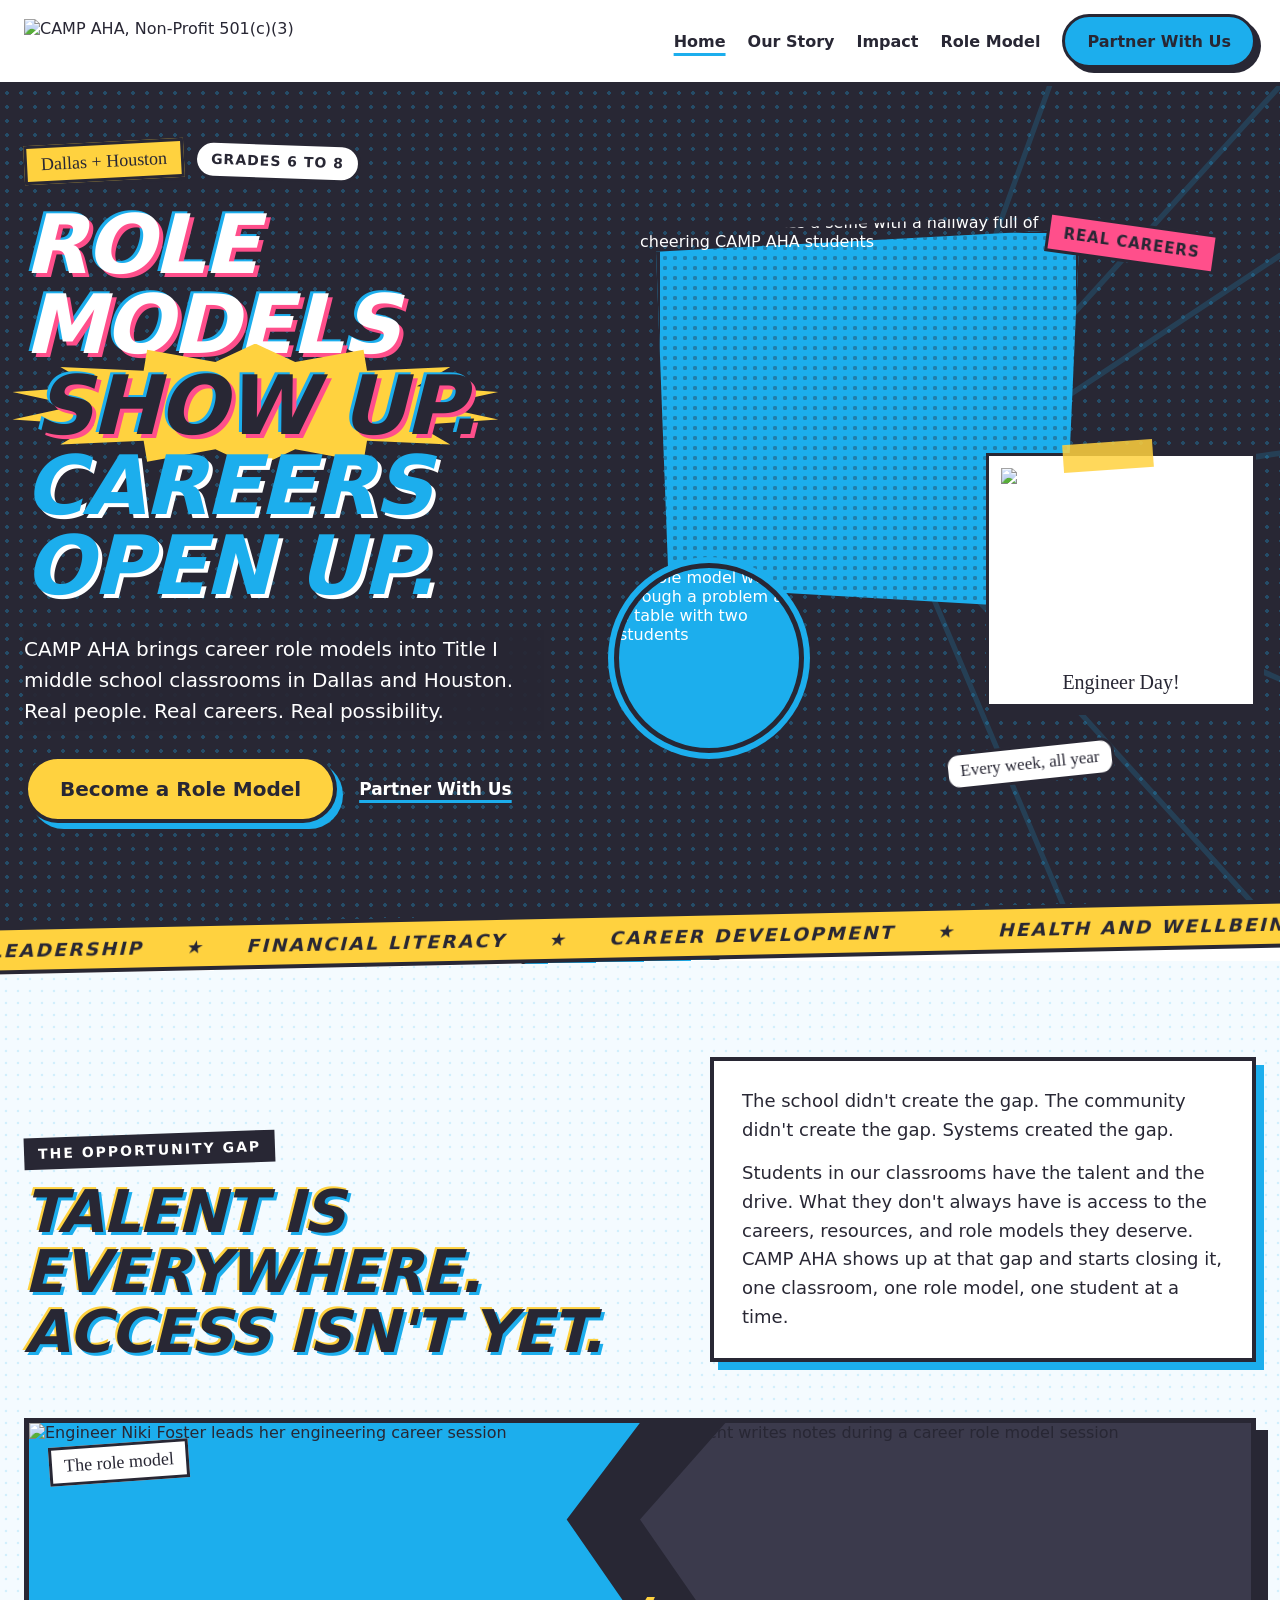
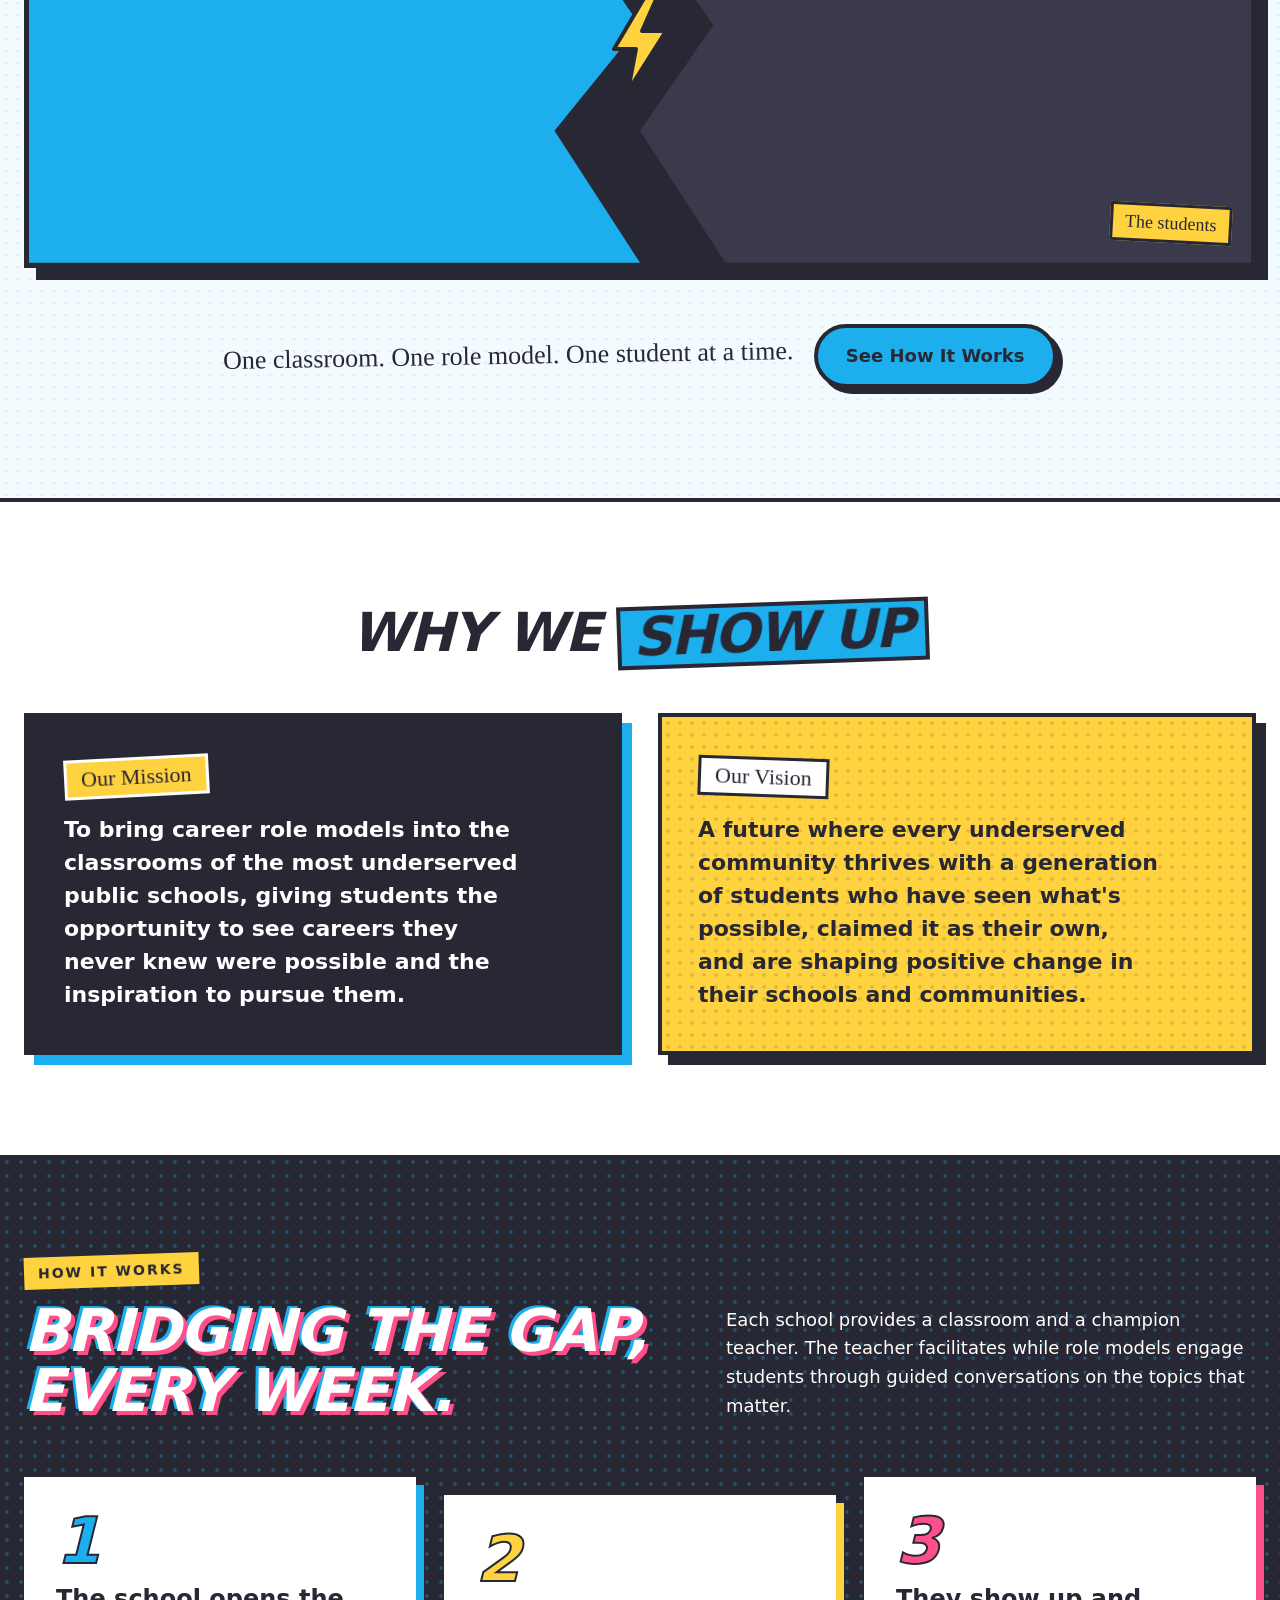
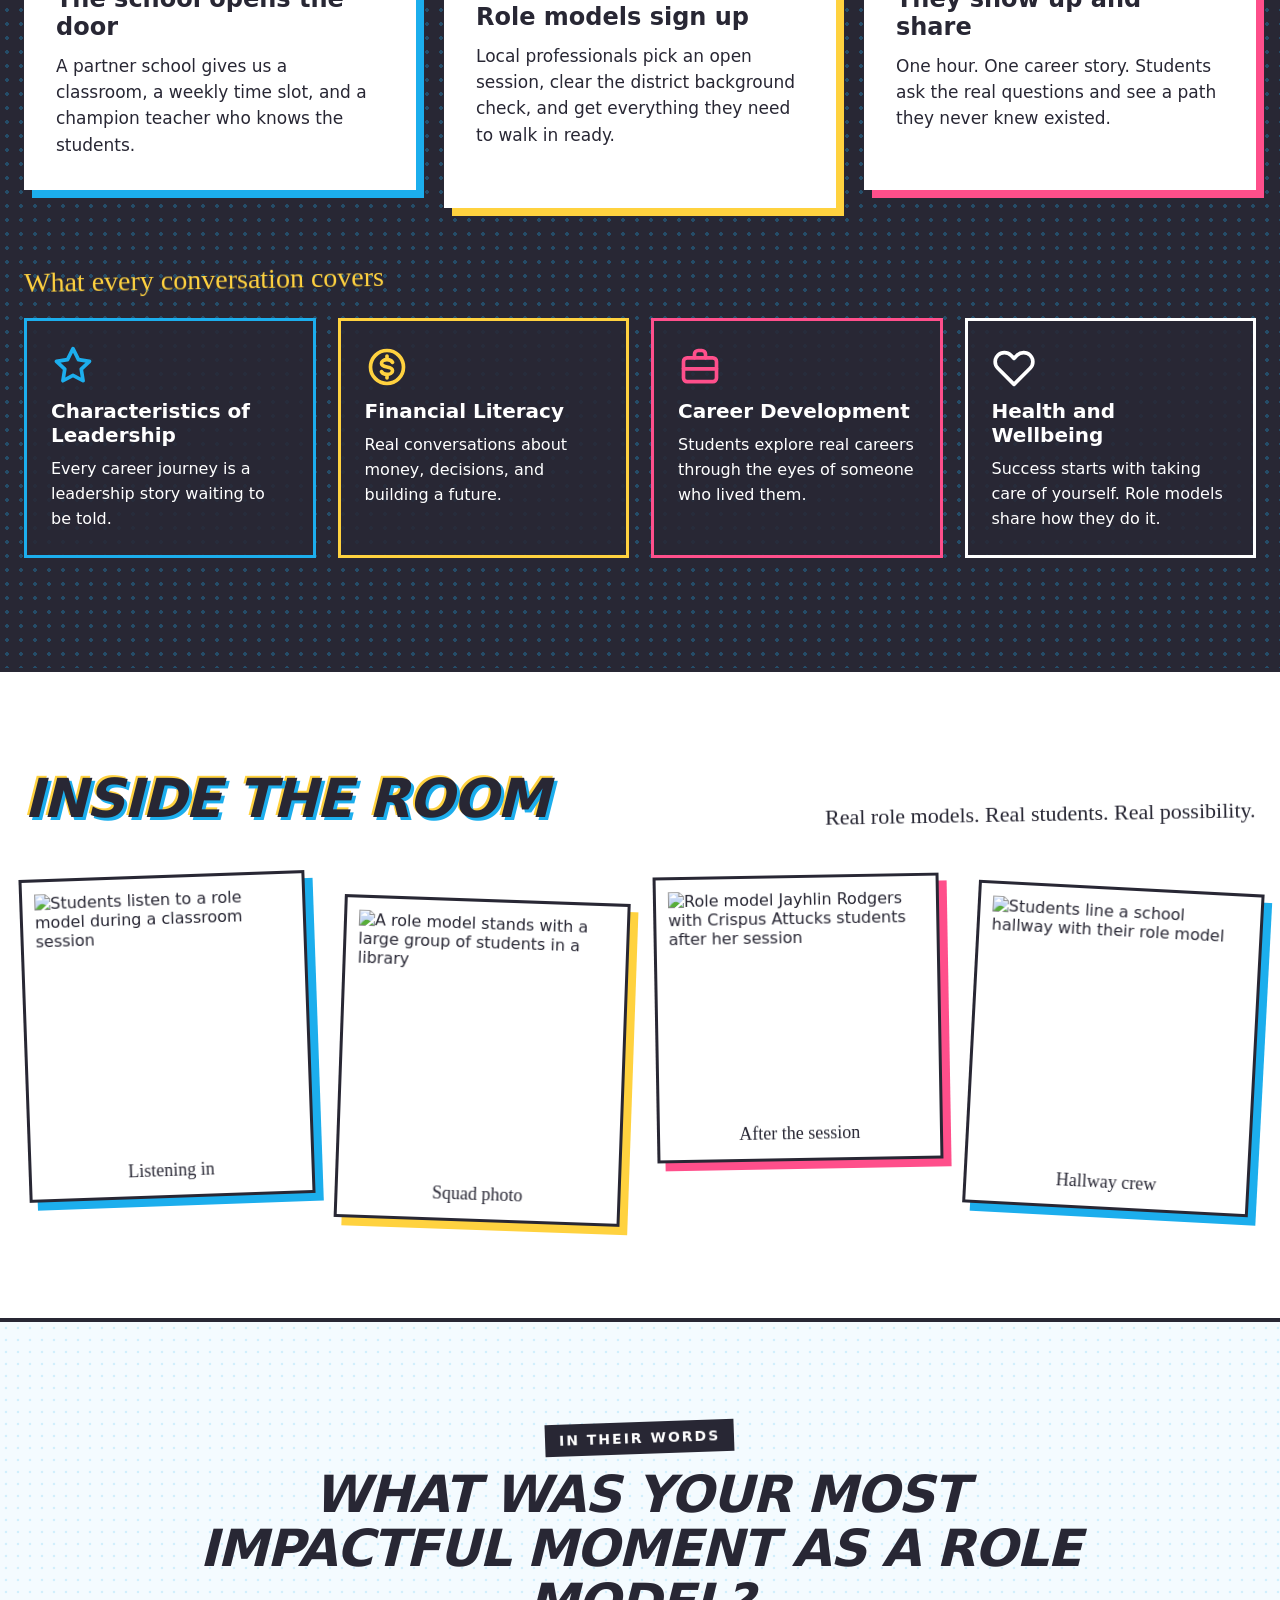
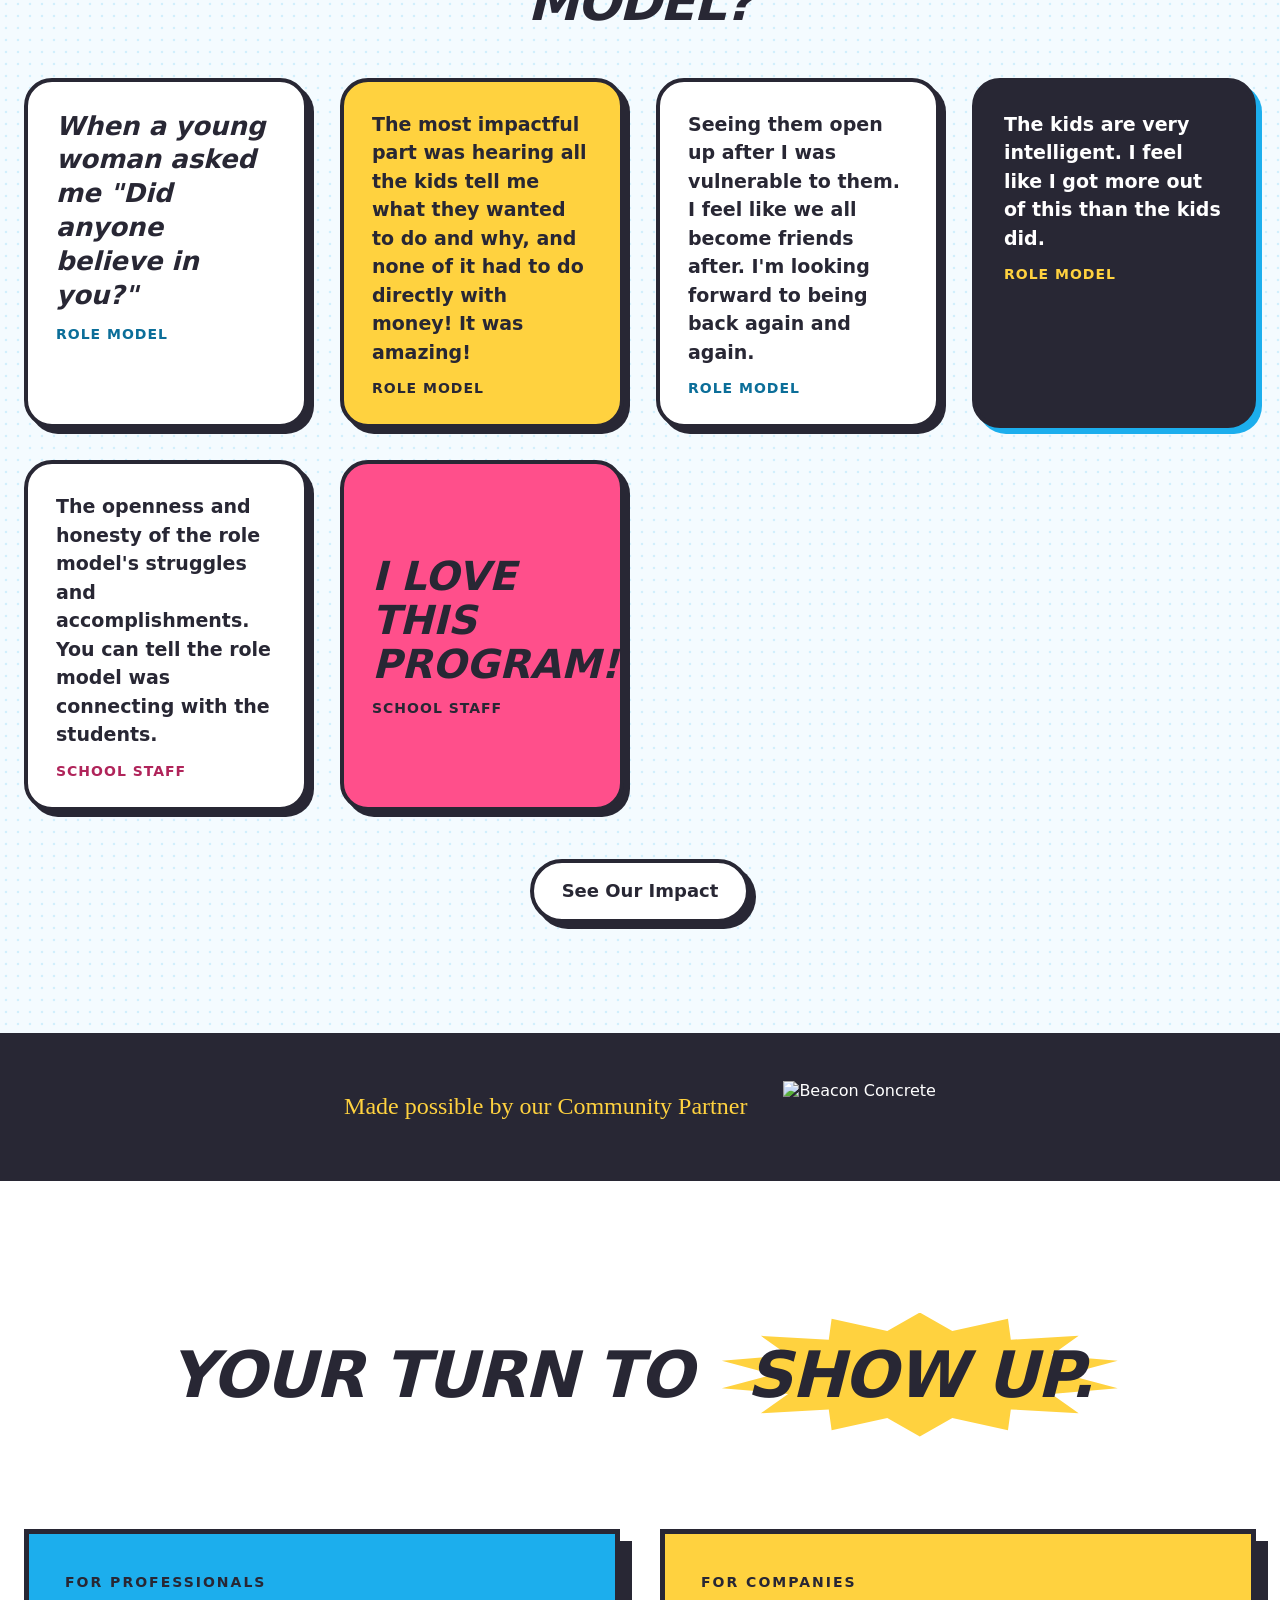
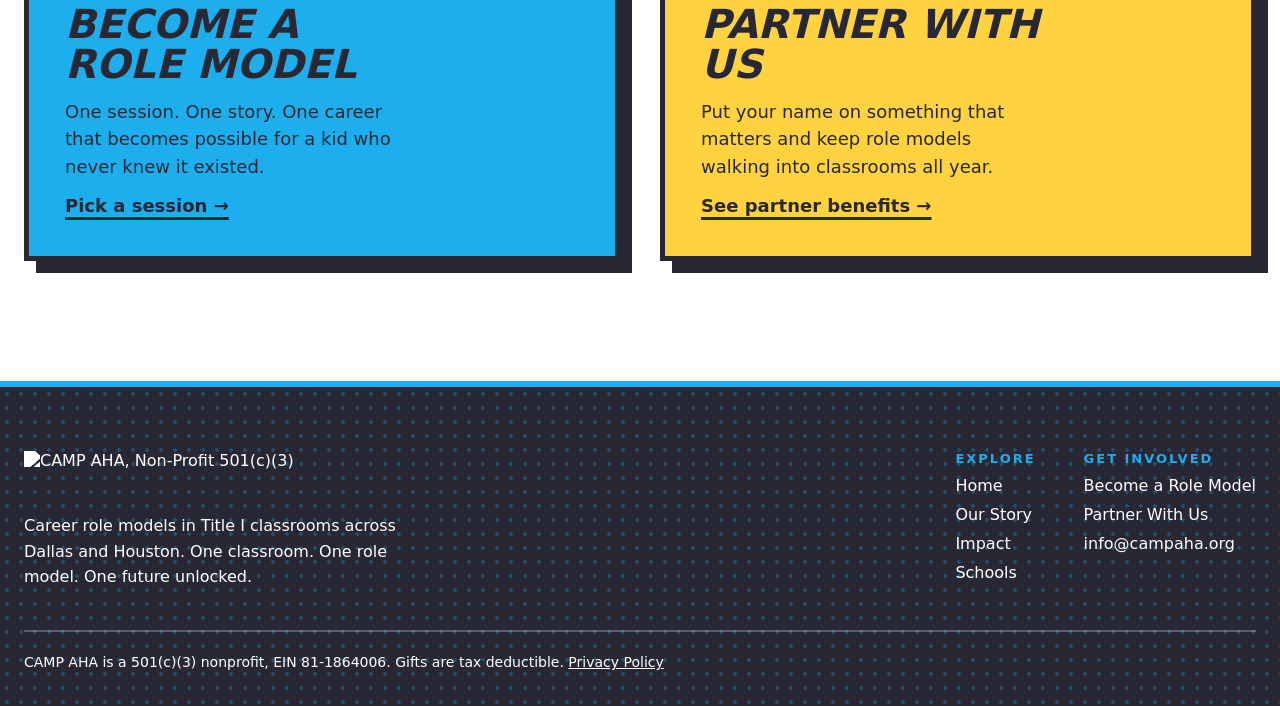
==== site/index.html @ d128cb13 "Launch build of campaha.org Prepped Claude Design export (1:06 AM Nov 6): self-hosted fonts, SEO and" ====
<!doctype html>
<html lang="en">
<head>
<meta charset="utf-8">
<title>CAMP AHA | Career Role Models in Title I Classrooms</title>
<meta name="description" content="CAMP AHA brings career role models into Title I middle school classrooms in Dallas and Houston, so students can see careers they never knew were possible.">
<link rel="canonical" href="https://campaha.org/">
<meta property="og:type" content="website">
<meta property="og:site_name" content="CAMP AHA">
<meta property="og:title" content="CAMP AHA | Career Role Models in Title I Classrooms">
<meta property="og:description" content="CAMP AHA brings career role models into Title I middle school classrooms in Dallas and Houston, so students can see careers they never knew were possible.">
<meta property="og:url" content="https://campaha.org/">
<meta property="og:image" content="https://campaha.org/img/og-image.jpg">
<meta property="og:image:width" content="1200">
<meta property="og:image:height" content="630">
<meta property="og:image:alt" content="A CAMP AHA role model with middle school students in a school hallway">
<meta name="twitter:card" content="summary_large_image">
<meta name="twitter:title" content="CAMP AHA | Career Role Models in Title I Classrooms">
<meta name="twitter:description" content="CAMP AHA brings career role models into Title I middle school classrooms in Dallas and Houston, so students can see careers they never knew were possible.">
<meta name="twitter:image" content="https://campaha.org/img/og-image.jpg">
<meta name="viewport" content="width=device-width, initial-scale=1">
<link rel="icon" href="/img/camp-aha-hand.png">
<link href="/fonts/fonts.css" rel="stylesheet">
<style>
body{margin:0;background:#ffffff}
a{color:#282734}a:hover{color:#0d7fb0}
img{display:block;max-width:100%}
.dots-navy{background-color:#282734;background-image:radial-gradient(rgba(28,174,237,.28) 1.6px,transparent 1.8px);background-size:14px 14px}
.dots-light{background-color:#f4fbff;background-image:radial-gradient(rgba(28,174,237,.16) 1.4px,transparent 1.6px);background-size:12px 12px}
.dots-yellow{background-color:#ffd23f;background-image:radial-gradient(rgba(40,39,52,.14) 1.6px,transparent 1.8px);background-size:12px 12px}
.dots-ph{background-color:#1caeed;background-image:radial-gradient(rgba(40,39,52,.35) 2px,transparent 2.3px);background-size:10px 10px}
.burst{clip-path:polygon(50% 0%,58% 14.9%,71.7% 5%,72.4% 21.9%,89.1% 18.8%,82.4% 34.4%,98.7% 38.9%,86% 50%,98.7% 61.1%,82.4% 65.6%,89.1% 81.2%,72.4% 78.1%,71.7% 95%,58% 85.1%,50% 100%,42% 85.1%,28.3% 95%,27.6% 78.1%,10.9% 81.2%,17.6% 65.6%,1.3% 61.1%,14% 50%,1.3% 38.9%,17.6% 34.4%,10.9% 18.8%,27.6% 21.9%,28.3% 5%,42% 14.9%)}
.misreg{text-shadow:4px 4px 0 #ff4f8b,-3px -2px 0 #1caeed}
.misreg-light{text-shadow:3px 3px 0 #1caeed,-2px -2px 0 #ffd23f}
.frame{transition:transform .35s ease}
.frame .layer-back{transition:transform .35s ease}
.frame:hover .layer-back{transform:translate(10px,10px)}
.frame:hover{transform:rotate(0deg) scale(1.02)}
.impact{display:inline-block;animation:impact .5s cubic-bezier(.2,1.6,.4,1) both}
.impact-2{animation-delay:.25s}
@keyframes impact{0%{transform:scale(2.2) rotate(-6deg);opacity:0}60%{opacity:1}100%{transform:scale(1) rotate(0);opacity:1}}
.pop-in{animation:popin .6s ease-out both}
@keyframes popin{0%{transform:translateY(30px) scale(.94);opacity:0}100%{transform:none;opacity:1}}
.idle{animation:idle 3.2s ease-in-out infinite}
@keyframes idle{0%,100%{transform:translateY(0) rotate(-2deg)}50%{transform:translateY(-8px) rotate(2deg)}}
@media (prefers-reduced-motion: reduce){.impact,.pop-in,.idle{animation:none}.frame,.frame .layer-back{transition:none}}
.btn{transition:transform .15s ease,box-shadow .15s ease}
.btn:hover{transform:translate(-2px,-2px);box-shadow:8px 8px 0 #282734}
.navlink{text-decoration:none;font-weight:600}
.navlink:hover{text-decoration:underline;text-decoration-thickness:3px;text-decoration-color:#1caeed}
.card-lift{transition:transform .2s ease}
.card-lift:hover{transform:translate(-3px,-3px)}
.foot a{color:#ffffff;text-decoration:none}.foot a:hover{color:#ffd23f;text-decoration:underline}
@media (max-width: 760px){
.collage{height:auto!important;display:grid!important;grid-template-columns:1fr 1fr;gap:18px;align-items:end}
.collage>*{position:relative!important;inset:auto!important;left:auto!important;right:auto!important;top:auto!important;bottom:auto!important;width:auto!important;height:auto!important;transform:none!important;margin:0!important;max-width:100%}
.collage>*:first-child{grid-column:1/-1}
.collage>* img{position:relative!important;inset:auto!important;height:auto!important;width:100%!important;max-height:320px;object-fit:cover}
.collage .layer-back{display:none}
.collage>span{grid-column:1/-1;justify-self:start}
.collage img.char{object-fit:contain!important;width:auto!important;max-width:100%;max-height:210px;margin:0 auto}
.collage>.keep-size{width:150px!important;height:150px!important;justify-self:center}
.collage>.keep-size img{height:100%!important;max-height:none}
.deco-char{display:none!important}
}
.burger{display:none}
@media (max-width: 760px){
.hdr{padding:10px 16px!important;gap:10px!important}
.hdr-logo{height:34px!important}
.burger{display:inline-flex!important}
.nav{display:none!important}
.nav.open{display:flex!important;flex-direction:column!important;align-items:stretch!important;gap:0!important;width:100%;font-size:18px!important;padding:4px 0 8px;border-top:3px solid #282734}
.nav.open .navlink{padding:14px 4px!important;border-bottom:2px dashed rgba(40,39,52,.25)}
.nav.open .btn{justify-content:center;margin-top:14px}
h1{line-height:1.08!important;letter-spacing:-1px!important}
h1 .burst{inset:-2px -2px!important;clip-path:none!important;transform:rotate(-2deg);border:3px solid #282734;box-shadow:4px 4px 0 #1caeed}
#rm-h,#pw-h{font-size:clamp(34px,10.5vw,44px)!important}
h1>span{margin:4px 0}
.misreg{text-shadow:2px 2px 0 #ff4f8b,-2px -1px 0 #1caeed}
}
</style>
</head>
<body>
<div style="font-family: 'Be Vietnam Pro', system-ui, sans-serif; color: #282734; width: 100%; overflow: hidden">

<header style="background: #ffffff; border-bottom: 4px solid #282734; position: relative; z-index: 5">
<div class="hdr" style="max-width: 1320px; margin: 0 auto; padding: 14px 24px; display: flex; flex-wrap: wrap; align-items: center; justify-content: space-between; gap: 16px">
<a href="/" aria-label="CAMP AHA home" style="text-decoration: none; display: flex; align-items: center">
<img src="/img/logo-campaha.png" alt="CAMP AHA, Non-Profit 501(c)(3)" class="hdr-logo" style="height: 44px; width: auto">
</a>
<button type="button" class="burger" aria-label="Open menu" aria-expanded="false" aria-controls="main-nav" style="align-items: center; justify-content: center; width: 48px; height: 48px; padding: 0; background: #ffd23f; border: 3px solid #282734; border-radius: 12px; box-shadow: 3px 3px 0 #282734; cursor: pointer; color: #282734">
<svg aria-hidden="true" width="24" height="24" viewBox="0 0 24 24" fill="none" stroke="currentColor" stroke-width="3" stroke-linecap="round"><path d="M4 7h16M4 12h16M4 17h16"></path></svg>
</button>
<nav id="main-nav" aria-label="Main" class="nav" style="display: flex; flex-wrap: wrap; align-items: center; gap: 6px 22px; font-size: 16px">
<a class="navlink" href="/" aria-current="page" style="padding: 12px 0; text-decoration: underline; text-decoration-thickness: 3px; text-decoration-color: #1caeed; text-underline-offset: 6px">Home</a>
<a class="navlink" href="/our-story" style="padding: 12px 0">Our Story</a>
<a class="navlink" href="/impact" style="padding: 12px 0">Impact</a>
<a class="navlink" href="/role-model" style="padding: 12px 0">Role Model</a>
<a class="btn" href="/partner-with-us" style="display: inline-flex; align-items: center; min-height: 48px; padding: 0 22px; background: #1caeed; color: #282734; font-weight: 800; text-decoration: none; border: 3px solid #282734; border-radius: 999px; box-shadow: 5px 5px 0 #282734">Partner With Us</a>
</nav>
</div>
</header>

<section class="dots-navy" aria-labelledby="hero-h" style="position: relative; color: #ffffff; padding: 56px 24px 110px">
<svg aria-hidden="true" viewBox="0 0 600 600" preserveAspectRatio="none" style="position: absolute; right: 0; top: 0; width: 60%; height: 100%; opacity: .18">
<g stroke="#1caeed" stroke-width="4" stroke-linecap="round">
<line x1="300" y1="300" x2="600" y2="0"></line><line x1="300" y1="300" x2="600" y2="120"></line><line x1="300" y1="300" x2="600" y2="260"></line><line x1="300" y1="300" x2="600" y2="420"></line><line x1="300" y1="300" x2="600" y2="600"></line><line x1="300" y1="300" x2="440" y2="600"></line><line x1="300" y1="300" x2="420" y2="0"></line>
</g>
</svg>

<div style="max-width: 1320px; margin: 0 auto; display: flex; flex-wrap: wrap; align-items: center; gap: 48px; position: relative">

<div style="flex: 1 1 420px; min-width: 0; display: flex; flex-direction: column; gap: 24px">
<div style="display: flex; flex-wrap: wrap; gap: 10px">
<span style="display: inline-block; transform: rotate(-3deg); background: #ffd23f; color: #282734; font-family: 'Permanent Marker', cursive; font-size: 18px; padding: 6px 14px; border: 3px solid #282734; box-shadow: 3px 3px 0 #282734">Dallas + Houston</span>
<span style="display: inline-block; transform: rotate(2deg); background: #ffffff; color: #282734; font-weight: 800; font-size: 14px; letter-spacing: 1px; padding: 8px 14px; border: 3px solid #282734; border-radius: 999px">GRADES 6 TO 8</span>
</div>
<h1 id="hero-h" style="margin: 0; font-weight: 900; font-style: italic; font-size: clamp(44px, 6.4vw, 92px); line-height: .98; letter-spacing: -2px; text-transform: uppercase">
<span class="impact misreg" style="position: relative; display: inline-block">Role Models <span style="position: relative; display: inline-block; color: #282734; padding: 0 10px; z-index: 0; isolation: isolate"><span class="burst" aria-hidden="true" style="position: absolute; inset: -22px -18px; background: #ffd23f; z-index: -1"></span>Show&nbsp;Up.</span></span><br>
<span class="impact impact-2 misreg" style="display: inline-block; color: #1caeed; text-shadow: 4px 4px 0 #ffffff">Careers Open&nbsp;Up.</span>
</h1>
<p style="margin: 0; max-width: 520px; font-size: 20px; line-height: 1.55; color: #ffffff; background: rgba(40,39,52,.92); padding: 4px 0">CAMP AHA brings career role models into Title I middle school classrooms in Dallas and Houston. Real people. Real careers. Real possibility.</p>
<div style="display: flex; flex-wrap: wrap; align-items: center; gap: 18px">
<a class="btn" href="/role-model" style="display: inline-flex; align-items: center; min-height: 60px; padding: 0 32px; background: #ffd23f; color: #282734; font-weight: 900; font-size: 20px; text-decoration: none; border: 4px solid #282734; border-radius: 999px; box-shadow: 6px 6px 0 #1caeed">Become a Role Model</a>
<a href="/partner-with-us" style="color: #ffffff; font-weight: 700; font-size: 17px; padding: 14px 4px; text-decoration: underline; text-decoration-color: #1caeed; text-decoration-thickness: 3px; text-underline-offset: 5px">Partner With Us</a>
</div>
</div>

<div class="collage" style="flex: 1 1 520px; min-width: 0; position: relative; height: 600px">

<div class="frame pop-in" style="position: absolute; left: 4%; top: 30px; width: 66%; height: 380px; transform: rotate(-3deg)">
<div class="layer-back dots-ph" style="position: absolute; inset: 0; transform: translate(16px,16px); clip-path: polygon(0 6%, 100% 0, 96% 100%, 3% 94%); border: 4px solid #282734"></div>
<img src="/img/selfie-with-class.jpg" alt="A role model takes a selfie with a hallway full of cheering CAMP AHA students" style="position: absolute; inset: 0; width: 100%; height: 100%; object-fit: cover; object-position: 30% 92%; clip-path: polygon(0 6%, 100% 0, 96% 100%, 3% 94%)">
</div>

<div class="pop-in" style="position: absolute; left: 44%; top: -24px; width: 30%; height: 360px; z-index: 2; animation-delay: .15s; display: flex; align-items: flex-end; justify-content: center">
<img class="char" src="/img/char-dress-girl.png" alt="" style="height: 100%; width: auto; object-fit: contain; filter: drop-shadow(6px 6px 0 #282734)">
</div>

<div class="frame pop-in" style="position: absolute; right: 0; top: 270px; width: 240px; background: #ffffff; padding: 12px 12px 46px; transform: rotate(5deg); box-shadow: 8px 8px 0 #282734; border: 3px solid #282734; z-index: 3; animation-delay: .3s">
<span aria-hidden="true" style="position: absolute; top: -14px; left: 74px; width: 90px; height: 28px; background: rgba(255,210,63,.85); transform: rotate(-4deg); z-index: 1"></span>
<img src="/img/niki-engineering-class.jpg" alt="Engineer Niki Foster presents an engineering career session to a classroom" style="width: 100%; height: 190px; object-fit: cover">
<span style="position: absolute; left: 0; right: 0; bottom: 10px; text-align: center; font-family: 'Permanent Marker', cursive; font-size: 20px; color: #282734">Engineer Day!</span>
</div>

<div class="pop-in keep-size" style="position: absolute; left: 0; bottom: 30px; width: 180px; height: 180px; border-radius: 50%; border: 5px solid #282734; box-shadow: 0 0 0 6px #1caeed; overflow: hidden; z-index: 3; animation-delay: .45s; background: #1caeed">
<img src="/img/role-model-at-table.jpg" alt="A role model works through a problem at a table with two students" style="width: 100%; height: 100%; object-fit: cover; object-position: 55% center">
</div>

<div class="idle" style="position: absolute; left: 30%; bottom: -54px; width: 150px; height: 230px; z-index: 4">
<img class="char" src="/img/char-astronaut.png" alt="" style="height: 100%; width: auto; margin: 0 auto; filter: drop-shadow(5px 5px 0 #282734)">
</div>

<span style="position: absolute; right: 6%; top: 40px; z-index: 4; transform: rotate(8deg); background: #ff4f8b; color: #282734; font-weight: 900; font-size: 15px; letter-spacing: 1px; padding: 8px 14px; border: 3px solid #282734">REAL CAREERS</span>
<span style="position: absolute; right: 22%; bottom: 0; z-index: 4; transform: rotate(-6deg); background: #ffffff; color: #282734; font-family: 'Permanent Marker', cursive; font-size: 17px; padding: 6px 12px; border: 3px solid #282734; border-radius: 14px">Every week, all year</span>
</div>

</div>
</section>

<div aria-hidden="true" style="height: 40px; background: #ffd23f; border-top: 4px solid #282734; border-bottom: 4px solid #282734; margin-top: -20px; position: relative; z-index: 2; transform: rotate(-1.2deg) scaleX(1.05); display: flex; align-items: center; gap: 40px; white-space: nowrap; overflow: hidden; font-weight: 900; font-style: italic; font-size: 18px; letter-spacing: 2px; color: #282734; padding-left: 20px">
<span>LEADERSHIP</span><span>★</span><span>FINANCIAL LITERACY</span><span>★</span><span>CAREER DEVELOPMENT</span><span>★</span><span>HEALTH AND WELLBEING</span><span>★</span><span>LEADERSHIP</span><span>★</span><span>FINANCIAL LITERACY</span><span>★</span><span>CAREER DEVELOPMENT</span>
</div>

<section class="dots-light" aria-labelledby="gap-h" style="padding: 96px 24px 110px; position: relative">
<div style="max-width: 1320px; margin: 0 auto; display: flex; flex-direction: column; gap: 56px">

<div style="display: flex; flex-wrap: wrap; gap: 40px; align-items: flex-end; justify-content: space-between">
<div style="flex: 1 1 520px; min-width: 0; display: flex; flex-direction: column; gap: 16px">
<span style="align-self: flex-start; transform: rotate(-2deg); background: #282734; color: #ffffff; font-weight: 800; font-size: 14px; letter-spacing: 2px; padding: 8px 14px">THE OPPORTUNITY GAP</span>
<h2 id="gap-h" class="misreg-light" style="margin: 0; font-weight: 900; font-style: italic; font-size: clamp(36px, 4.6vw, 64px); line-height: 1.02; letter-spacing: -1.5px; text-transform: uppercase; color: #282734">Talent is everywhere. Access isn't&nbsp;yet.</h2>
</div>
<div style="flex: 1 1 420px; min-width: 0; background: #ffffff; border: 4px solid #282734; box-shadow: 8px 8px 0 #1caeed; padding: 26px 28px; box-sizing: border-box">
<p style="margin: 0 0 14px; font-size: 18px; line-height: 1.6; color: #282734">The school didn't create the gap. The community didn't create the gap. Systems created the gap.</p>
<p style="margin: 0; font-size: 18px; line-height: 1.6; color: #282734">Students in our classrooms have the talent and the drive. What they don't always have is access to the careers, resources, and role models they deserve. CAMP AHA shows up at that gap and starts closing it, one classroom, one role model, one student at a time.</p>
</div>
</div>

<div style="position: relative; display: flex; flex-wrap: wrap; gap: 0; border: 5px solid #282734; box-shadow: 12px 12px 0 #282734; background: #282734">
<div class="frame" style="flex: 1 1 340px; min-width: 0; height: 440px; position: relative; clip-path: polygon(0 0, 100% 0, 88% 22%, 100% 46%, 86% 70%, 100% 100%, 0 100%); background: #1caeed">
<img src="/img/niki-engineering-class.jpg" alt="Engineer Niki Foster leads her engineering career session" style="position: absolute; inset: 0; width: 100%; height: 100%; object-fit: cover; object-position: 30% center">
<span style="position: absolute; left: 20px; top: 20px; background: #ffffff; color: #282734; font-family: 'Permanent Marker', cursive; font-size: 18px; padding: 6px 12px; border: 3px solid #282734; transform: rotate(-4deg)">The role model</span>
</div>
<div aria-hidden="true" style="position: absolute; left: 50%; top: 50%; transform: translate(-50%,-50%); z-index: 3; width: 96px; height: 96px; display: flex; align-items: center; justify-content: center">
<svg viewBox="0 0 64 96" width="64" height="96"><polygon points="38,0 6,54 28,54 20,96 58,36 34,36 50,0" fill="#ffd23f" stroke="#282734" stroke-width="4" stroke-linejoin="round"></polygon></svg>
</div>
<div class="frame" style="flex: 1 1 340px; min-width: 0; height: 440px; position: relative; clip-path: polygon(14% 0, 100% 0, 100% 100%, 14% 100%, 0 70%, 12% 46%, 0 22%); background: #3b3a4c">
<img src="/img/student-writing.jpg" alt="A student writes notes during a career role model session" style="position: absolute; inset: 0; width: 100%; height: 100%; object-fit: cover; object-position: center 40%">
<span style="position: absolute; right: 20px; bottom: 20px; background: #ffd23f; color: #282734; font-family: 'Permanent Marker', cursive; font-size: 18px; padding: 6px 12px; border: 3px solid #282734; transform: rotate(3deg)">The students</span>
</div>
</div>

<div style="display: flex; flex-wrap: wrap; align-items: center; gap: 20px; justify-content: center">
<p style="margin: 0; font-family: 'Permanent Marker', cursive; font-size: 26px; color: #282734; transform: rotate(-1deg); text-align: center">One classroom. One role model. One student at a time.</p>
<a class="btn" href="#how" style="display: inline-flex; align-items: center; min-height: 56px; padding: 0 28px; background: #1caeed; color: #282734; font-weight: 900; font-size: 18px; text-decoration: none; border: 4px solid #282734; border-radius: 999px; box-shadow: 6px 6px 0 #282734">See How It Works</a>
</div>

</div>
</section>

<section aria-labelledby="mv-h" style="background: #ffffff; padding: 100px 24px; border-top: 4px solid #282734">
<div style="max-width: 1320px; margin: 0 auto; display: flex; flex-direction: column; gap: 48px">
<h2 id="mv-h" style="margin: 0; font-weight: 900; font-style: italic; font-size: clamp(34px, 4.2vw, 58px); line-height: 1.02; letter-spacing: -1.5px; text-transform: uppercase; text-align: center">Why we <span style="background: #1caeed; padding: 0 12px; border: 4px solid #282734; display: inline-block; transform: rotate(-2deg)">show up</span></h2>
<div style="display: grid; grid-template-columns: repeat(auto-fit, minmax(min(300px, 100%), 1fr)); gap: 36px">
<div class="card-lift" style="position: relative; background: #282734; color: #ffffff; border: 4px solid #282734; box-shadow: 10px 10px 0 #1caeed; padding: 40px 36px 40px; min-height: 300px; box-sizing: border-box; display: flex; flex-direction: column; gap: 16px">
<span style="align-self: flex-start; font-family: 'Permanent Marker', cursive; font-size: 22px; background: #ffd23f; color: #282734; padding: 4px 14px; border: 3px solid #ffffff; transform: rotate(-3deg)">Our Mission</span>
<p style="margin: 0; font-size: 22px; line-height: 1.5; font-weight: 600; max-width: 460px">To bring career role models into the classrooms of the most underserved public schools, giving students the opportunity to see careers they never knew were possible and the inspiration to pursue them.</p>
<img src="/img/char-waving-boy.png" alt="" class="deco-char" style="position: absolute; right: -8px; bottom: -6px; height: 220px; width: auto">
</div>
<div class="card-lift dots-yellow" style="position: relative; color: #282734; border: 4px solid #282734; box-shadow: 10px 10px 0 #282734; padding: 40px 36px; min-height: 300px; box-sizing: border-box; display: flex; flex-direction: column; gap: 16px">
<span style="align-self: flex-start; font-family: 'Permanent Marker', cursive; font-size: 22px; background: #ffffff; color: #282734; padding: 4px 14px; border: 3px solid #282734; transform: rotate(2deg)">Our Vision</span>
<p style="margin: 0; font-size: 22px; line-height: 1.5; font-weight: 600; max-width: 460px">A future where every underserved community thrives with a generation of students who have seen what's possible, claimed it as their own, and are shaping positive change in their schools and communities.</p>
<img src="/img/char-teal-girl.png" alt="" class="deco-char" style="position: absolute; right: -6px; bottom: -6px; height: 220px; width: auto">
</div>
</div>
</div>
</section>

<section id="how" class="dots-navy" aria-labelledby="how-h" style="color: #ffffff; padding: 100px 24px 110px">
<div style="max-width: 1320px; margin: 0 auto; display: flex; flex-direction: column; gap: 56px">
<div style="display: flex; flex-wrap: wrap; gap: 32px; align-items: flex-end; justify-content: space-between">
<div style="flex: 1 1 520px; min-width: 0; display: flex; flex-direction: column; gap: 14px">
<span style="align-self: flex-start; background: #ffd23f; color: #282734; font-weight: 800; font-size: 14px; letter-spacing: 2px; padding: 8px 14px; transform: rotate(-2deg)">HOW IT WORKS</span>
<h2 id="how-h" class="misreg" style="margin: 0; font-weight: 900; font-style: italic; font-size: clamp(36px, 4.6vw, 64px); line-height: 1.02; letter-spacing: -1.5px; text-transform: uppercase">Bridging the gap, every week.</h2>
</div>
<p style="flex: 1 1 380px; min-width: 0; margin: 0; font-size: 18px; line-height: 1.6; color: #ffffff">Each school provides a classroom and a champion teacher. The teacher facilitates while role models engage students through guided conversations on the topics that matter.</p>
</div>

<ol style="list-style: none; margin: 0; padding: 0; display: grid; grid-template-columns: repeat(auto-fit, minmax(min(260px, 100%), 1fr)); gap: 28px">
<li style="background: #ffffff; color: #282734; border: 4px solid #ffffff; box-shadow: 8px 8px 0 #1caeed; padding: 28px; display: flex; flex-direction: column; gap: 12px">
<span style="font-weight: 900; font-style: italic; font-size: 64px; line-height: 1; color: #1caeed; -webkit-text-stroke: 2px #282734">1</span>
<h3 style="margin: 0; font-size: 24px; font-weight: 900">The school opens the door</h3>
<p style="margin: 0; font-size: 17px; line-height: 1.55">A partner school gives us a classroom, a weekly time slot, and a champion teacher who knows the students.</p>
</li>
<li style="background: #ffffff; color: #282734; border: 4px solid #ffffff; box-shadow: 8px 8px 0 #ffd23f; padding: 28px; display: flex; flex-direction: column; gap: 12px; transform: translateY(18px)">
<span style="font-weight: 900; font-style: italic; font-size: 64px; line-height: 1; color: #ffd23f; -webkit-text-stroke: 2px #282734">2</span>
<h3 style="margin: 0; font-size: 24px; font-weight: 900">Role models sign up</h3>
<p style="margin: 0; font-size: 17px; line-height: 1.55">Local professionals pick an open session, clear the district background check, and get everything they need to walk in ready.</p>
</li>
<li style="background: #ffffff; color: #282734; border: 4px solid #ffffff; box-shadow: 8px 8px 0 #ff4f8b; padding: 28px; display: flex; flex-direction: column; gap: 12px">
<span style="font-weight: 900; font-style: italic; font-size: 64px; line-height: 1; color: #ff4f8b; -webkit-text-stroke: 2px #282734">3</span>
<h3 style="margin: 0; font-size: 24px; font-weight: 900">They show up and share</h3>
<p style="margin: 0; font-size: 17px; line-height: 1.55">One hour. One career story. Students ask the real questions and see a path they never knew existed.</p>
</li>
</ol>

<div style="display: flex; flex-direction: column; gap: 22px; margin-top: 18px">
<h3 style="margin: 0; font-family: 'Permanent Marker', cursive; font-weight: 400; font-size: 28px; color: #ffd23f; transform: rotate(-1deg); align-self: flex-start">What every conversation covers</h3>
<div style="display: grid; grid-template-columns: repeat(auto-fit, minmax(min(250px, 100%), 1fr)); gap: 22px">
<div style="border: 3px solid #1caeed; padding: 24px; display: flex; flex-direction: column; gap: 10px; background: rgba(40,39,52,.85)">
<svg aria-hidden="true" width="44" height="44" viewBox="0 0 24 24" fill="none" stroke="#1caeed" stroke-width="2" stroke-linecap="round" stroke-linejoin="round"><path d="M12 2l3 6 6 .9-4.5 4.3 1 6.3L12 16.6 6.5 19.5l1-6.3L3 8.9 9 8z"></path></svg>
<h4 style="margin: 0; font-size: 20px; font-weight: 900">Characteristics of Leadership</h4>
<p style="margin: 0; font-size: 16px; line-height: 1.55">Every career journey is a leadership story waiting to be told.</p>
</div>
<div style="border: 3px solid #ffd23f; padding: 24px; display: flex; flex-direction: column; gap: 10px; background: rgba(40,39,52,.85)">
<svg aria-hidden="true" width="44" height="44" viewBox="0 0 24 24" fill="none" stroke="#ffd23f" stroke-width="2" stroke-linecap="round" stroke-linejoin="round"><circle cx="12" cy="12" r="9"></circle><path d="M15 9.5c-.5-1-1.6-1.5-3-1.5-1.7 0-3 .8-3 2s1.3 1.7 3 2 3 .8 3 2-1.3 2-3 2c-1.4 0-2.5-.5-3-1.5M12 6v2M12 16v2"></path></svg>
<h4 style="margin: 0; font-size: 20px; font-weight: 900">Financial Literacy</h4>
<p style="margin: 0; font-size: 16px; line-height: 1.55">Real conversations about money, decisions, and building a future.</p>
</div>
<div style="border: 3px solid #ff4f8b; padding: 24px; display: flex; flex-direction: column; gap: 10px; background: rgba(40,39,52,.85)">
<svg aria-hidden="true" width="44" height="44" viewBox="0 0 24 24" fill="none" stroke="#ff4f8b" stroke-width="2" stroke-linecap="round" stroke-linejoin="round"><rect x="3" y="7" width="18" height="13" rx="2"></rect><path d="M9 7V5a2 2 0 0 1 2-2h2a2 2 0 0 1 2 2v2M3 13h18"></path></svg>
<h4 style="margin: 0; font-size: 20px; font-weight: 900">Career Development</h4>
<p style="margin: 0; font-size: 16px; line-height: 1.55">Students explore real careers through the eyes of someone who lived them.</p>
</div>
<div style="border: 3px solid #ffffff; padding: 24px; display: flex; flex-direction: column; gap: 10px; background: rgba(40,39,52,.85)">
<svg aria-hidden="true" width="44" height="44" viewBox="0 0 24 24" fill="none" stroke="#ffffff" stroke-width="2" stroke-linecap="round" stroke-linejoin="round"><path d="M20.8 5.6a5 5 0 0 0-7.1 0L12 7.3l-1.7-1.7a5 5 0 0 0-7.1 7.1L12 21.5l8.8-8.8a5 5 0 0 0 0-7.1z"></path></svg>
<h4 style="margin: 0; font-size: 20px; font-weight: 900">Health and Wellbeing</h4>
<p style="margin: 0; font-size: 16px; line-height: 1.55">Success starts with taking care of yourself. Role models share how they do it.</p>
</div>
</div>
</div>
</div>
</section>

<section aria-labelledby="room-h" style="background: #ffffff; padding: 100px 24px 120px; border-top: 4px solid #282734">
<div style="max-width: 1320px; margin: 0 auto; display: flex; flex-direction: column; gap: 48px">
<div style="display: flex; flex-wrap: wrap; align-items: flex-end; justify-content: space-between; gap: 20px">
<h2 id="room-h" class="misreg-light" style="margin: 0; font-weight: 900; font-style: italic; font-size: clamp(34px, 4.2vw, 58px); line-height: 1.02; letter-spacing: -1.5px; text-transform: uppercase">Inside the room</h2>
<p style="margin: 0; font-family: 'Permanent Marker', cursive; font-size: 22px; transform: rotate(-1deg)">Real role models. Real students. Real possibility.</p>
</div>
<div style="display: grid; grid-template-columns: repeat(auto-fit, minmax(min(240px, 100%), 1fr)); gap: 30px; align-items: start">
<figure class="frame" style="margin: 0; background: #ffffff; padding: 12px 12px 14px; border: 3px solid #282734; box-shadow: 8px 8px 0 #1caeed; transform: rotate(-2deg)">
<img src="/img/classroom-session.jpg" alt="Students listen to a role model during a classroom session" style="width: 100%; height: 260px; object-fit: cover">
<figcaption style="font-family: 'Permanent Marker', cursive; font-size: 18px; text-align: center; padding-top: 10px">Listening in</figcaption>
</figure>
<figure class="frame" style="margin: 0; background: #ffffff; padding: 12px 12px 14px; border: 3px solid #282734; box-shadow: 8px 8px 0 #ffd23f; transform: rotate(2deg) translateY(24px)">
<img src="/img/royce-group-library.jpg" alt="A role model stands with a large group of students in a library" style="width: 100%; height: 260px; object-fit: cover">
<figcaption style="font-family: 'Permanent Marker', cursive; font-size: 18px; text-align: center; padding-top: 10px">Squad photo</figcaption>
</figure>
<figure class="frame" style="margin: 0; background: #ffffff; padding: 12px 12px 14px; border: 3px solid #282734; box-shadow: 8px 8px 0 #ff4f8b; transform: rotate(-1deg)">
<img src="/img/attucks-jayhlin-session.jpg" alt="Role model Jayhlin Rodgers with Crispus Attucks students after her session" style="width: 100%; height: auto; aspect-ratio: 1727 / 1507; object-fit: cover">
<figcaption style="font-family: 'Permanent Marker', cursive; font-size: 18px; text-align: center; padding-top: 10px">After the session</figcaption>
</figure>
<figure class="frame" style="margin: 0; background: #ffffff; padding: 12px 12px 14px; border: 3px solid #282734; box-shadow: 8px 8px 0 #1caeed; transform: rotate(3deg) translateY(12px)">
<img src="/img/hallway-group-lockers.jpg" alt="Students line a school hallway with their role model" style="width: 100%; height: 260px; object-fit: cover">
<figcaption style="font-family: 'Permanent Marker', cursive; font-size: 18px; text-align: center; padding-top: 10px">Hallway crew</figcaption>
</figure>
</div>
</div>
</section>

<section class="dots-light" aria-labelledby="voice-h" style="padding: 100px 24px 110px; border-top: 4px solid #282734">
<div style="max-width: 1320px; margin: 0 auto; display: flex; flex-direction: column; gap: 48px">
<div style="display: flex; flex-direction: column; gap: 14px; align-items: center; text-align: center">
<span style="background: #282734; color: #ffffff; font-weight: 800; font-size: 14px; letter-spacing: 2px; padding: 8px 14px; transform: rotate(-2deg)">IN THEIR WORDS</span>
<h2 id="voice-h" style="margin: 0; font-weight: 900; font-style: italic; font-size: clamp(32px, 4vw, 54px); line-height: 1.05; letter-spacing: -1.5px; text-transform: uppercase; max-width: 900px">What was your most impactful moment as a role model?</h2>
</div>
<div style="display: grid; grid-template-columns: repeat(auto-fit, minmax(min(280px, 100%), 1fr)); gap: 32px">
<blockquote style="margin: 0; position: relative; background: #ffffff; border: 4px solid #282734; border-radius: 28px; padding: 28px; box-shadow: 6px 6px 0 #282734">
<p style="margin: 0; font-size: 26px; line-height: 1.3; font-weight: 900; font-style: italic">When a young woman asked me "Did anyone believe in you?"</p>
<footer style="margin-top: 14px; font-weight: 800; font-size: 14px; letter-spacing: 1px; color: #0b6e99">ROLE MODEL</footer>
</blockquote>
<blockquote style="margin: 0; position: relative; background: #ffd23f; border: 4px solid #282734; border-radius: 28px; padding: 28px; box-shadow: 6px 6px 0 #282734">
<p style="margin: 0; font-size: 19px; line-height: 1.5; font-weight: 600">The most impactful part was hearing all the kids tell me what they wanted to do and why, and none of it had to do directly with money! It was amazing!</p>
<footer style="margin-top: 14px; font-weight: 800; font-size: 14px; letter-spacing: 1px">ROLE MODEL</footer>
</blockquote>
<blockquote style="margin: 0; position: relative; background: #ffffff; border: 4px solid #282734; border-radius: 28px; padding: 28px; box-shadow: 6px 6px 0 #282734">
<p style="margin: 0; font-size: 19px; line-height: 1.5; font-weight: 600">Seeing them open up after I was vulnerable to them. I feel like we all become friends after. I'm looking forward to being back again and again.</p>
<footer style="margin-top: 14px; font-weight: 800; font-size: 14px; letter-spacing: 1px; color: #0b6e99">ROLE MODEL</footer>
</blockquote>
<blockquote style="margin: 0; position: relative; background: #282734; color: #ffffff; border: 4px solid #282734; border-radius: 28px; padding: 28px; box-shadow: 6px 6px 0 #1caeed">
<p style="margin: 0; font-size: 19px; line-height: 1.5; font-weight: 600">The kids are very intelligent. I feel like I got more out of this than the kids did.</p>
<footer style="margin-top: 14px; font-weight: 800; font-size: 14px; letter-spacing: 1px; color: #ffd23f">ROLE MODEL</footer>
</blockquote>
<blockquote style="margin: 0; position: relative; background: #ffffff; border: 4px solid #282734; border-radius: 28px; padding: 28px; box-shadow: 6px 6px 0 #282734">
<p style="margin: 0; font-size: 19px; line-height: 1.5; font-weight: 600">The openness and honesty of the role model's struggles and accomplishments. You can tell the role model was connecting with the students.</p>
<footer style="margin-top: 14px; font-weight: 800; font-size: 14px; letter-spacing: 1px; color: #b0245a">SCHOOL STAFF</footer>
</blockquote>
<blockquote style="margin: 0; position: relative; background: #ff4f8b; border: 4px solid #282734; border-radius: 28px; padding: 28px; box-shadow: 6px 6px 0 #282734; display: flex; flex-direction: column; justify-content: center">
<p style="margin: 0; font-size: 40px; line-height: 1.1; font-weight: 900; font-style: italic; text-transform: uppercase">I love this program!</p>
<footer style="margin-top: 14px; font-weight: 800; font-size: 14px; letter-spacing: 1px">SCHOOL STAFF</footer>
</blockquote>
</div>
<a class="btn" href="/impact" style="align-self: center; display: inline-flex; align-items: center; min-height: 56px; padding: 0 28px; background: #ffffff; color: #282734; font-weight: 900; font-size: 18px; text-decoration: none; border: 4px solid #282734; border-radius: 999px; box-shadow: 6px 6px 0 #282734">See Our Impact</a>
</div>
</section>

<section aria-label="Community partner" style="background: #282734; padding: 44px 24px; border-top: 4px solid #282734; border-bottom: 4px solid #282734">
<div style="max-width: 1320px; margin: 0 auto; display: flex; flex-wrap: wrap; align-items: center; justify-content: center; gap: 20px 36px; color: #ffffff; text-align: center">
<p style="margin: 0; font-family: 'Permanent Marker', cursive; font-size: 24px; color: #ffd23f">Made possible by our Community Partner</p>
<img src="/img/beacon-wordmark-white.svg" alt="Beacon Concrete" style="height: 52px; width: auto">
</div>
</section>

<section aria-labelledby="join-h" style="background: #ffffff; padding: 120px 24px 120px; position: relative">
<div style="max-width: 1320px; margin: 0 auto; display: flex; flex-direction: column; gap: 80px">
<h2 id="join-h" style="margin: 0; padding: 16px 0; text-align: center; font-weight: 900; font-style: italic; font-size: clamp(38px, 5vw, 72px); line-height: 1.25; letter-spacing: -1.5px; text-transform: uppercase">Your turn to <span style="position: relative; display: inline-block; margin: 14px 0 14px 16px; padding: 4px 18px; z-index: 0; isolation: isolate"><span class="burst" aria-hidden="true" style="position: absolute; inset: -18px -12px; background: #ffd23f; z-index: -1"></span>show&nbsp;up.</span></h2>
<div style="display: grid; grid-template-columns: repeat(auto-fit, minmax(min(300px, 100%), 1fr)); gap: 40px">
<a class="card-lift" href="/role-model" style="position: relative; text-decoration: none; color: #282734; background: #1caeed; border: 5px solid #282734; box-shadow: 12px 12px 0 #282734; padding: 40px 36px; min-height: 320px; box-sizing: border-box; display: flex; flex-direction: column; gap: 14px; overflow: hidden">
<span style="font-weight: 800; font-size: 14px; letter-spacing: 2px">FOR PROFESSIONALS</span>
<span style="font-weight: 900; font-style: italic; font-size: 40px; line-height: 1; text-transform: uppercase; max-width: 340px">Become a Role Model</span>
<span style="font-size: 18px; line-height: 1.55; max-width: 330px">One session. One story. One career that becomes possible for a kid who never knew it existed.</span>
<span style="margin-top: auto; font-weight: 900; font-size: 18px; text-decoration: underline; text-decoration-thickness: 3px; text-underline-offset: 5px">Pick a session →</span>
<img src="/img/char-jacket-boy.png" alt="" class="deco-char" style="position: absolute; right: -4px; bottom: -8px; height: 250px; width: auto">
</a>
<a class="card-lift" href="/partner-with-us" style="position: relative; text-decoration: none; color: #282734; background: #ffd23f; border: 5px solid #282734; box-shadow: 12px 12px 0 #282734; padding: 40px 36px; min-height: 320px; box-sizing: border-box; display: flex; flex-direction: column; gap: 14px; overflow: hidden">
<span style="font-weight: 800; font-size: 14px; letter-spacing: 2px">FOR COMPANIES</span>
<span style="font-weight: 900; font-style: italic; font-size: 40px; line-height: 1; text-transform: uppercase; max-width: 340px">Partner With Us</span>
<span style="font-size: 18px; line-height: 1.55; max-width: 330px">Put your name on something that matters and keep role models walking into classrooms all year.</span>
<span style="margin-top: auto; font-weight: 900; font-size: 18px; text-decoration: underline; text-decoration-thickness: 3px; text-underline-offset: 5px">See partner benefits →</span>
<img src="/img/char-backpack-girl.png" alt="" class="deco-char" style="position: absolute; right: -6px; bottom: -8px; height: 250px; width: auto">
</a>
</div>
</div>
</section>

<footer class="foot dots-navy" style="color: #ffffff; padding: 64px 24px 36px; border-top: 6px solid #1caeed">
<div style="max-width: 1320px; margin: 0 auto; display: flex; flex-direction: column; gap: 40px">
<div style="display: flex; flex-wrap: wrap; justify-content: space-between; gap: 40px">
<div style="flex: 1 1 320px; min-width: 0; display: flex; flex-direction: column; gap: 16px; max-width: 420px">
<img src="/img/logo-campaha-white.png" alt="CAMP AHA, Non-Profit 501(c)(3)" style="height: 46px; width: auto; align-self: flex-start; filter: brightness(0) invert(1)">
<p style="margin: 0; font-size: 16px; line-height: 1.6">Career role models in Title I classrooms across Dallas and Houston. One classroom. One role model. One future unlocked.</p>
</div>
<nav aria-label="Footer" style="display: flex; flex-wrap: wrap; gap: 48px">
<div style="display: flex; flex-direction: column; gap: 10px; font-size: 16px">
<span style="font-weight: 800; font-size: 13px; letter-spacing: 2px; color: #1caeed">EXPLORE</span>
<a href="/">Home</a><a href="/our-story">Our Story</a><a href="/impact">Impact</a><a href="/schools">Schools</a>
</div>
<div style="display: flex; flex-direction: column; gap: 10px; font-size: 16px">
<span style="font-weight: 800; font-size: 13px; letter-spacing: 2px; color: #1caeed">GET INVOLVED</span>
<a href="/role-model">Become a Role Model</a><a href="/partner-with-us">Partner With Us</a><a href="mailto:info@campaha.org">info@campaha.org</a>
</div>
</nav>
</div>
<p style="margin: 0; padding-top: 22px; border-top: 2px solid rgba(255,255,255,.25); font-size: 14px; color: #ffffff">CAMP AHA is a 501(c)(3) nonprofit, EIN 81-1864006. Gifts are tax deductible. <a href="/privacy-policy" style="color:#ffffff;text-decoration:underline">Privacy Policy</a></p>
</div>
</footer>

</div>
<script>
(function(){var b=document.querySelector('.burger'),n=document.getElementById('main-nav');if(!b||!n)return;
b.addEventListener('click',function(){var o=n.classList.toggle('open');b.setAttribute('aria-expanded',o?'true':'false');b.setAttribute('aria-label',o?'Close menu':'Open menu');b.querySelector('path').setAttribute('d',o?'M6 6l12 12M18 6L6 18':'M4 7h16M4 12h16M4 17h16');});})();
document.querySelectorAll('.copy-email').forEach(function(c){c.addEventListener('click',function(){try{navigator.clipboard.writeText('info@campaha.org')}catch(e){}c.textContent='Copied!';setTimeout(function(){c.textContent='Copy'},2000);});});
</script>
</body>
</html>
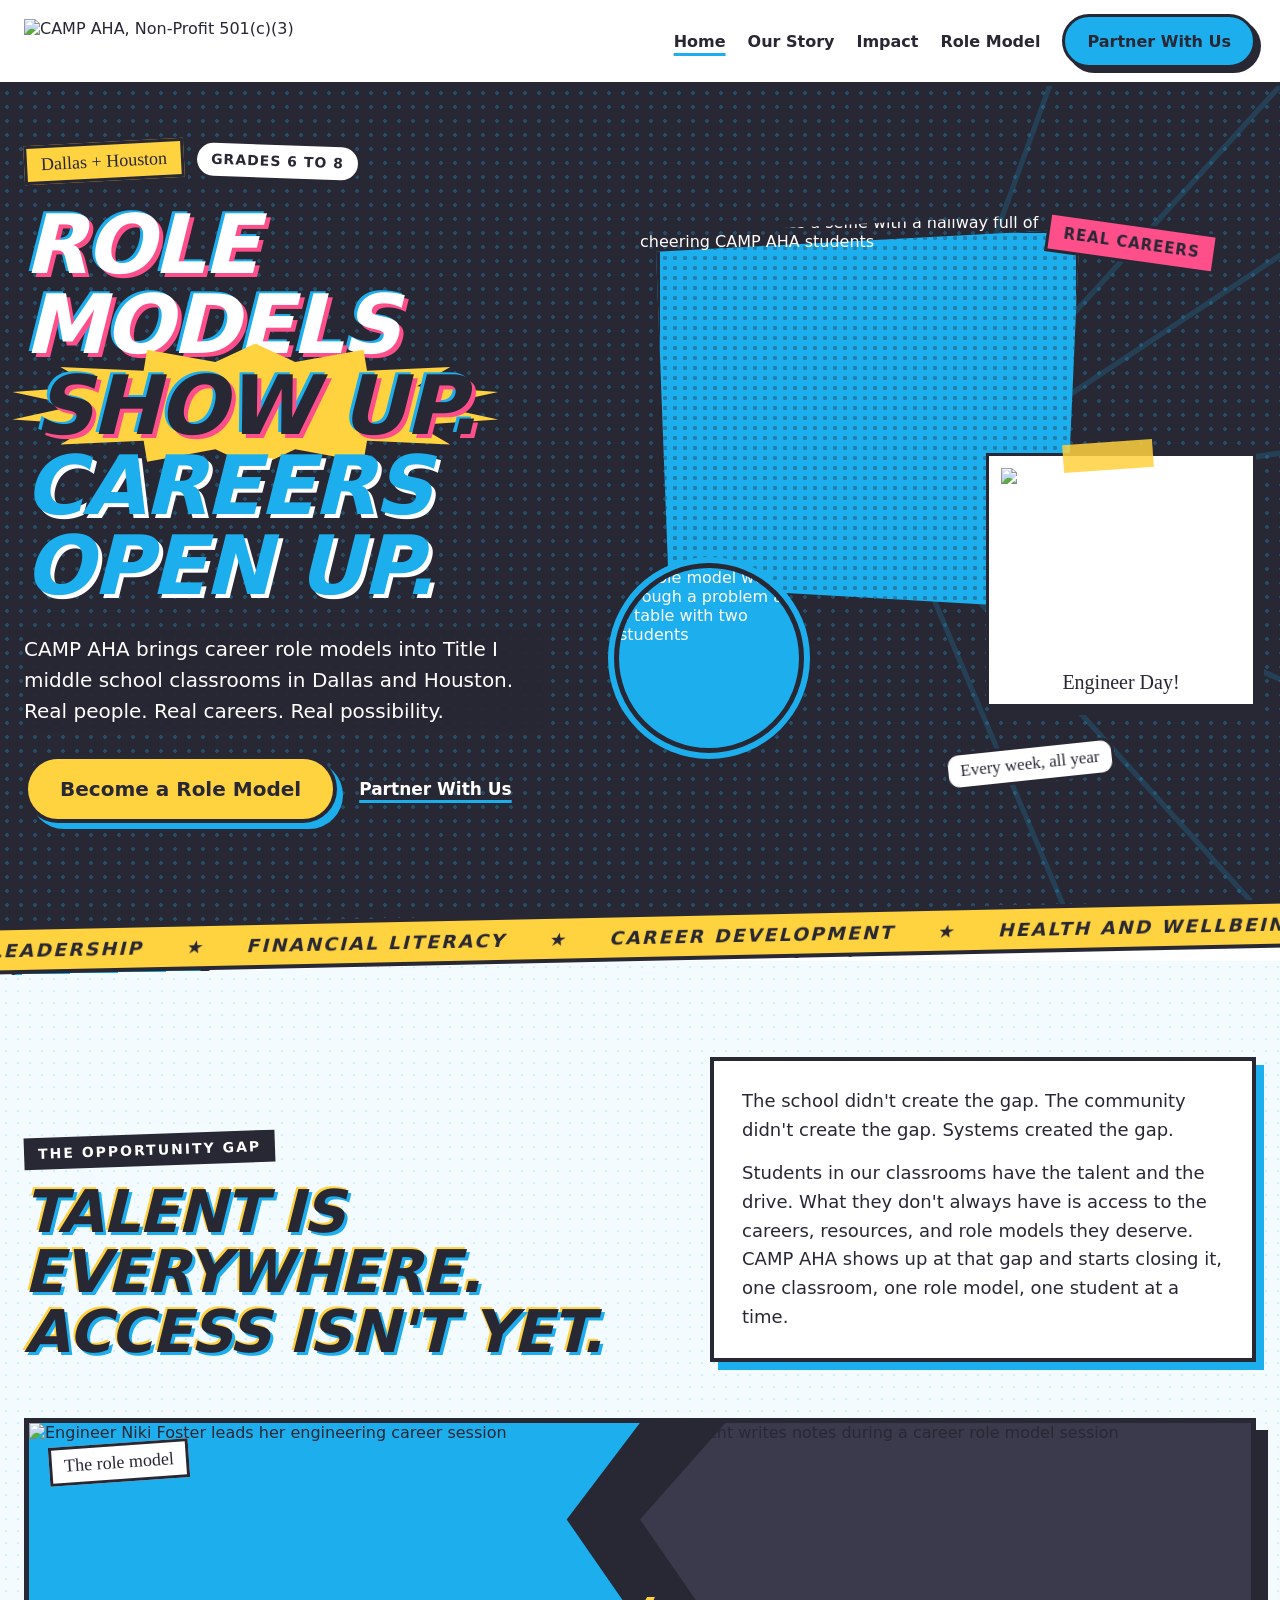
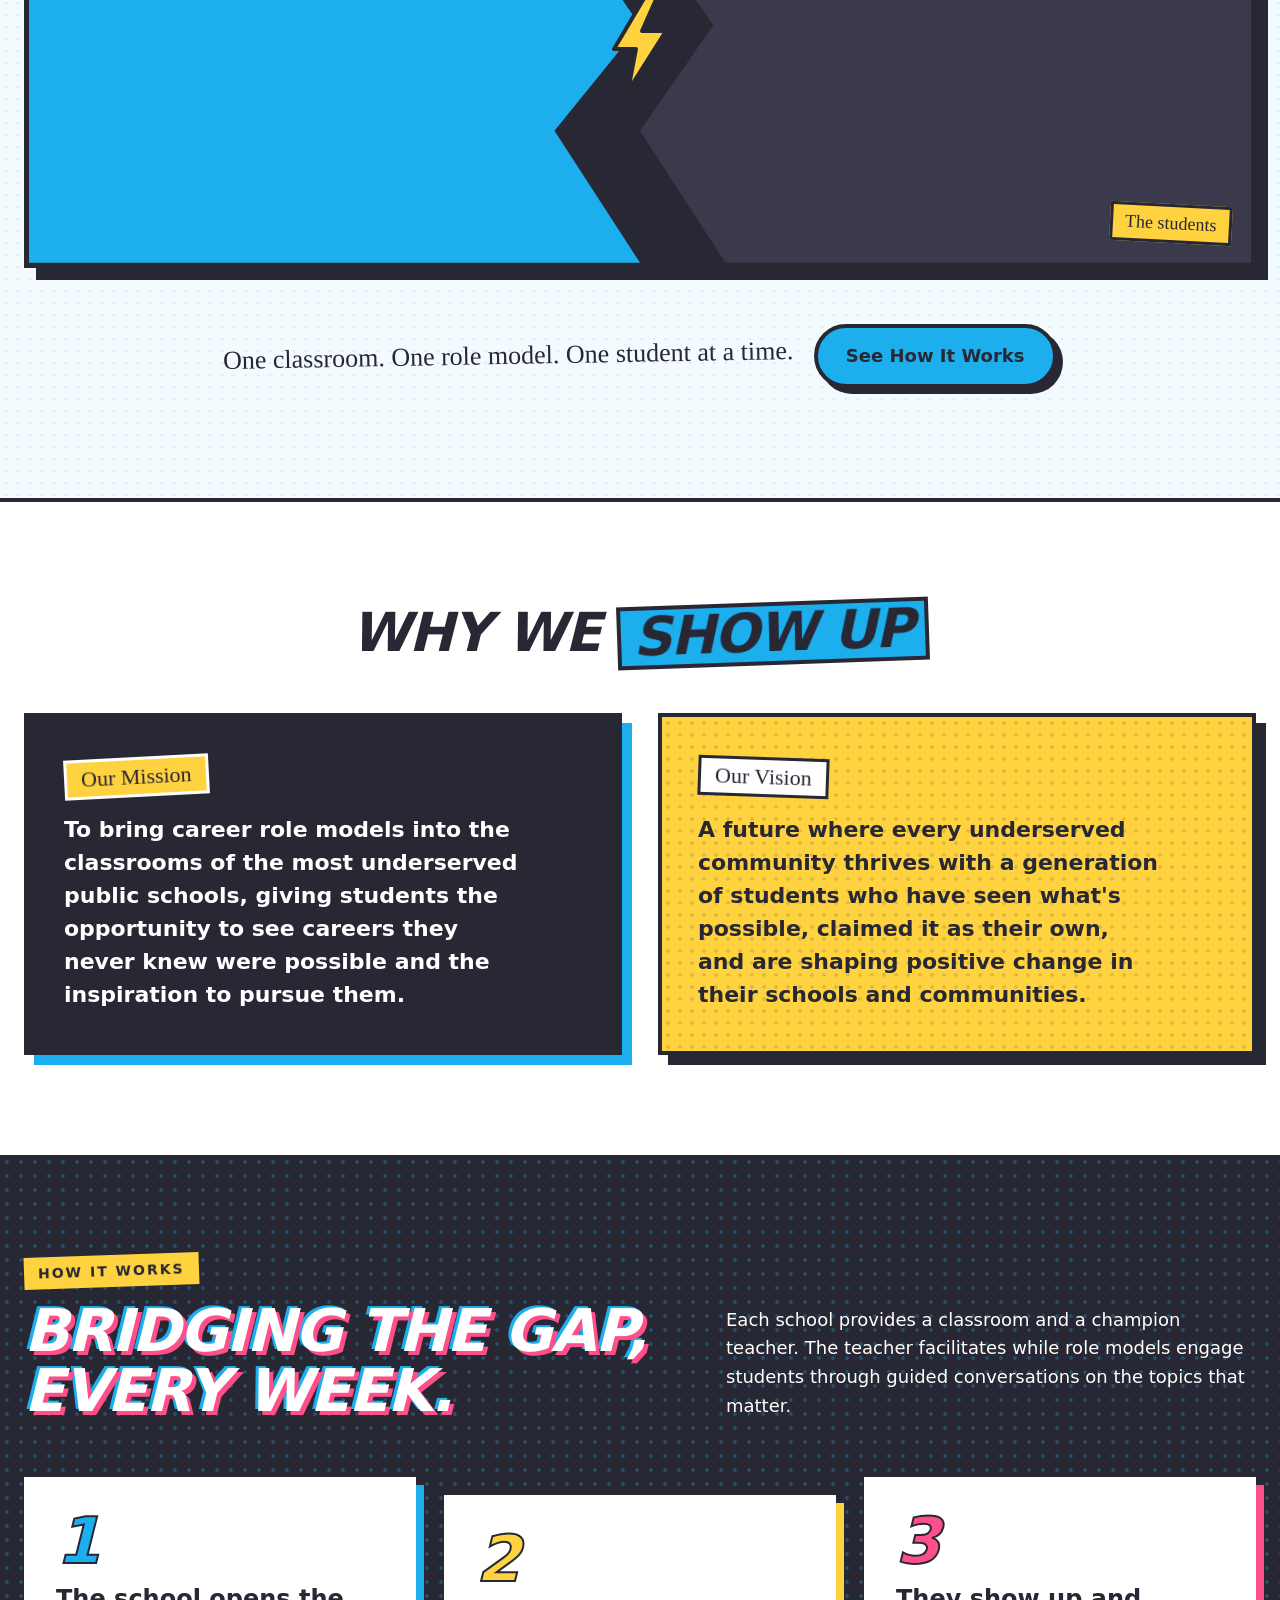
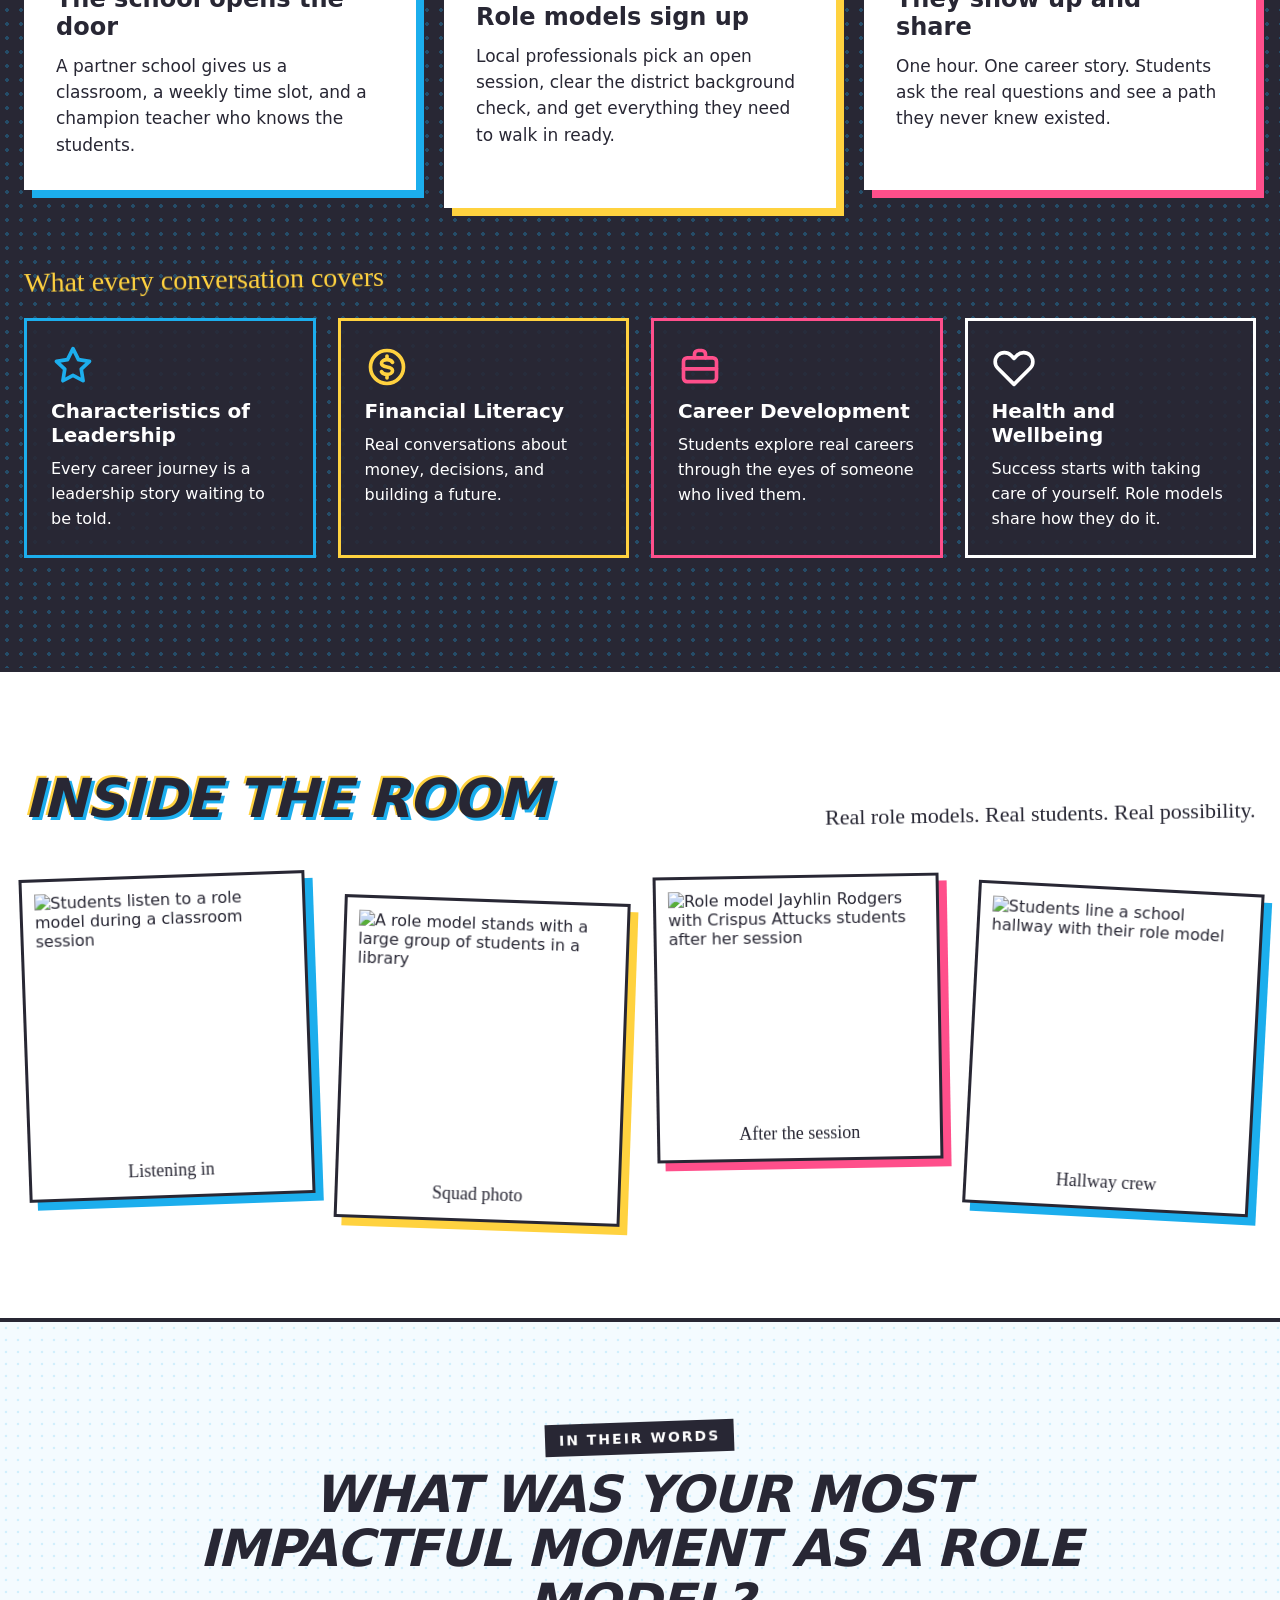
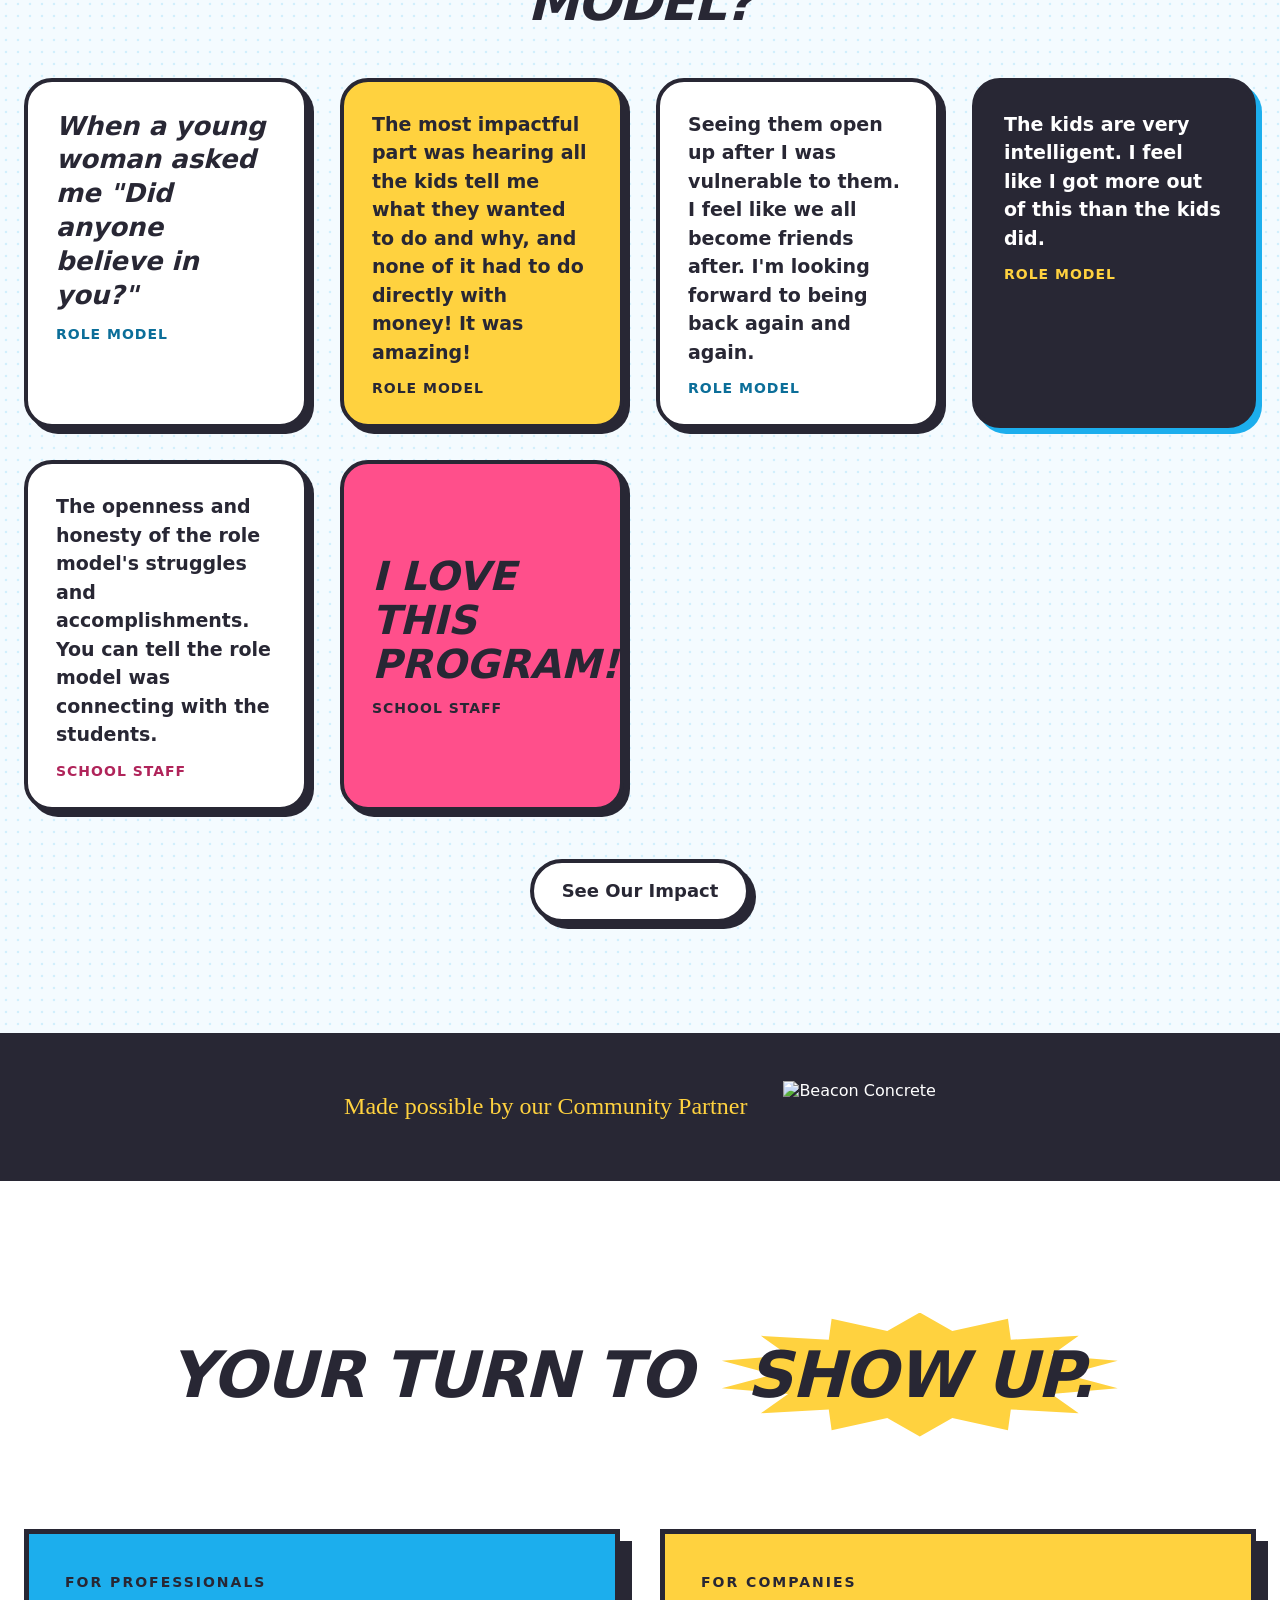
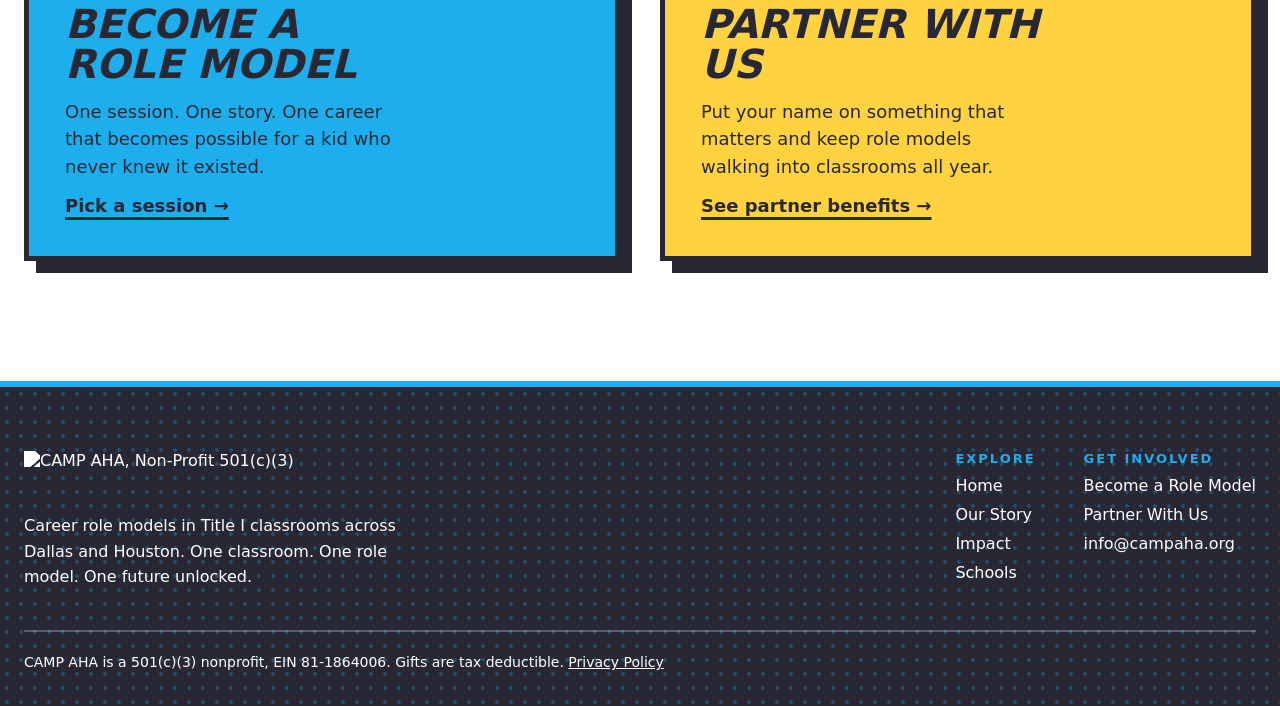
==== commit 7ce43a14: "Update campaha.org from 1:12 PM Design export New photos (Ken Okons, VR session), Attucks classroom " ====
--- a/site/index.html
+++ b/site/index.html
@@ -139,7 +139,7 @@
 
 <div class="frame pop-in" style="position: absolute; right: 0; top: 270px; width: 240px; background: #ffffff; padding: 12px 12px 46px; transform: rotate(5deg); box-shadow: 8px 8px 0 #282734; border: 3px solid #282734; z-index: 3; animation-delay: .3s">
 <span aria-hidden="true" style="position: absolute; top: -14px; left: 74px; width: 90px; height: 28px; background: rgba(255,210,63,.85); transform: rotate(-4deg); z-index: 1"></span>
-<img src="/img/niki-engineering-class.jpg" alt="Engineer Niki Foster presents an engineering career session to a classroom" style="width: 100%; height: 190px; object-fit: cover">
+<img src="/img/niki-engineering-class.jpg" alt="Engineer Niki Foster presents an engineering career session to a classroom" style="width: 100%; height: 190px; object-fit: cover; object-position: center top">
 <span style="position: absolute; left: 0; right: 0; bottom: 10px; text-align: center; font-family: 'Permanent Marker', cursive; font-size: 20px; color: #282734">Engineer Day!</span>
 </div>
 
@@ -178,7 +178,7 @@
 
 <div style="position: relative; display: flex; flex-wrap: wrap; gap: 0; border: 5px solid #282734; box-shadow: 12px 12px 0 #282734; background: #282734">
 <div class="frame" style="flex: 1 1 340px; min-width: 0; height: 440px; position: relative; clip-path: polygon(0 0, 100% 0, 88% 22%, 100% 46%, 86% 70%, 100% 100%, 0 100%); background: #1caeed">
-<img src="/img/niki-engineering-class.jpg" alt="Engineer Niki Foster leads her engineering career session" style="position: absolute; inset: 0; width: 100%; height: 100%; object-fit: cover; object-position: 30% center">
+<img src="/img/niki-engineering-class.jpg" alt="Engineer Niki Foster leads her engineering career session" style="position: absolute; inset: 0; width: 100%; height: 100%; object-fit: cover; object-position: 30% top">
 <span style="position: absolute; left: 20px; top: 20px; background: #ffffff; color: #282734; font-family: 'Permanent Marker', cursive; font-size: 18px; padding: 6px 12px; border: 3px solid #282734; transform: rotate(-4deg)">The role model</span>
 </div>
 <div aria-hidden="true" style="position: absolute; left: 50%; top: 50%; transform: translate(-50%,-50%); z-index: 3; width: 96px; height: 96px; display: flex; align-items: center; justify-content: center">
@@ -280,19 +280,19 @@
 </div>
 <div style="display: grid; grid-template-columns: repeat(auto-fit, minmax(min(240px, 100%), 1fr)); gap: 30px; align-items: start">
 <figure class="frame" style="margin: 0; background: #ffffff; padding: 12px 12px 14px; border: 3px solid #282734; box-shadow: 8px 8px 0 #1caeed; transform: rotate(-2deg)">
-<img src="/img/classroom-session.jpg" alt="Students listen to a role model during a classroom session" style="width: 100%; height: 260px; object-fit: cover">
+<img src="/img/classroom-session.jpg" alt="Students listen to a role model during a classroom session" style="width: 100%; height: 260px; object-fit: cover; object-position: center top">
 <figcaption style="font-family: 'Permanent Marker', cursive; font-size: 18px; text-align: center; padding-top: 10px">Listening in</figcaption>
 </figure>
 <figure class="frame" style="margin: 0; background: #ffffff; padding: 12px 12px 14px; border: 3px solid #282734; box-shadow: 8px 8px 0 #ffd23f; transform: rotate(2deg) translateY(24px)">
-<img src="/img/royce-group-library.jpg" alt="A role model stands with a large group of students in a library" style="width: 100%; height: 260px; object-fit: cover">
+<img src="/img/royce-group-library.jpg" alt="A role model stands with a large group of students in a library" style="width: 100%; height: 260px; object-fit: cover; object-position: center top">
 <figcaption style="font-family: 'Permanent Marker', cursive; font-size: 18px; text-align: center; padding-top: 10px">Squad photo</figcaption>
 </figure>
 <figure class="frame" style="margin: 0; background: #ffffff; padding: 12px 12px 14px; border: 3px solid #282734; box-shadow: 8px 8px 0 #ff4f8b; transform: rotate(-1deg)">
-<img src="/img/attucks-jayhlin-session.jpg" alt="Role model Jayhlin Rodgers with Crispus Attucks students after her session" style="width: 100%; height: auto; aspect-ratio: 1727 / 1507; object-fit: cover">
+<img src="/img/attucks-jayhlin-session.jpg" alt="Role model Jayhlin Rodgers with Crispus Attucks students after her session" style="width: 100%; height: auto; aspect-ratio: 1727 / 1507; object-fit: cover; object-position: center top">
 <figcaption style="font-family: 'Permanent Marker', cursive; font-size: 18px; text-align: center; padding-top: 10px">After the session</figcaption>
 </figure>
 <figure class="frame" style="margin: 0; background: #ffffff; padding: 12px 12px 14px; border: 3px solid #282734; box-shadow: 8px 8px 0 #1caeed; transform: rotate(3deg) translateY(12px)">
-<img src="/img/hallway-group-lockers.jpg" alt="Students line a school hallway with their role model" style="width: 100%; height: 260px; object-fit: cover">
+<img src="/img/hallway-group-lockers.jpg" alt="Students line a school hallway with their role model" style="width: 100%; height: 260px; object-fit: cover; object-position: center top">
 <figcaption style="font-family: 'Permanent Marker', cursive; font-size: 18px; text-align: center; padding-top: 10px">Hallway crew</figcaption>
 </figure>
 </div>
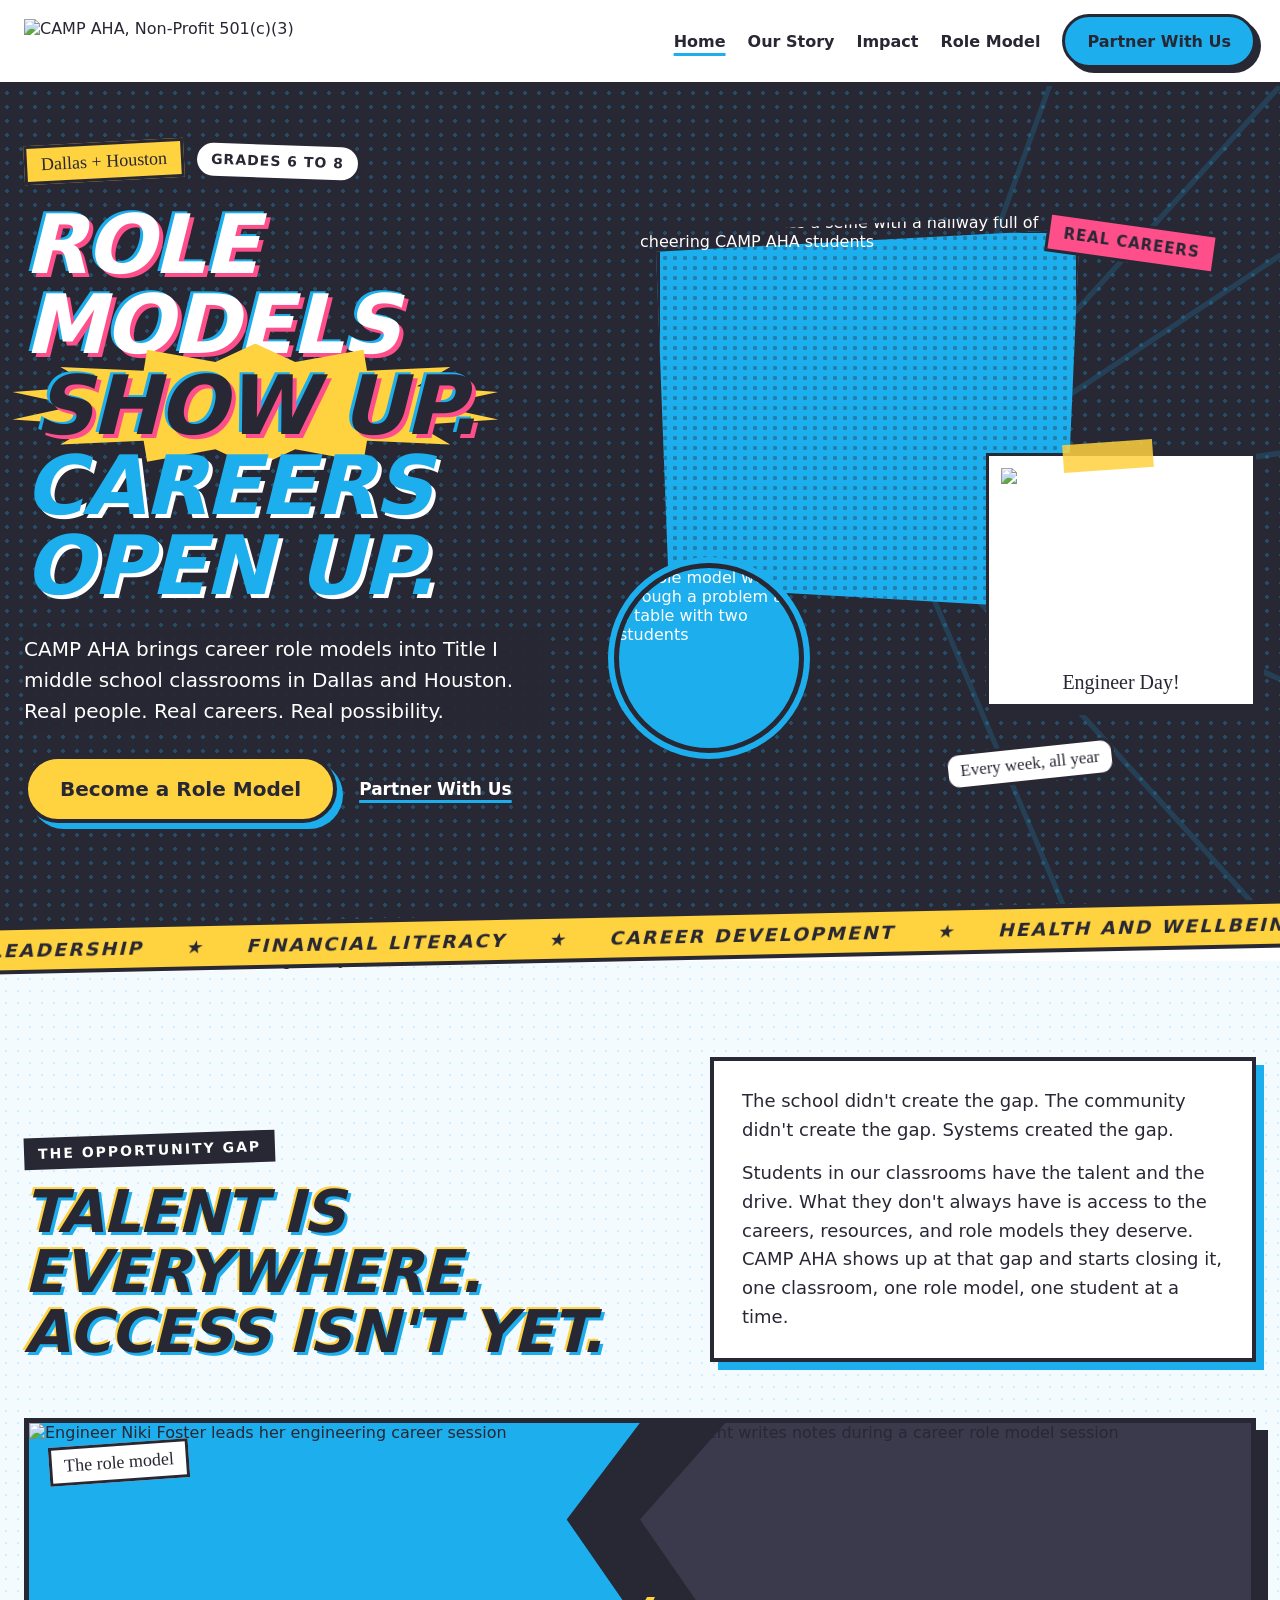
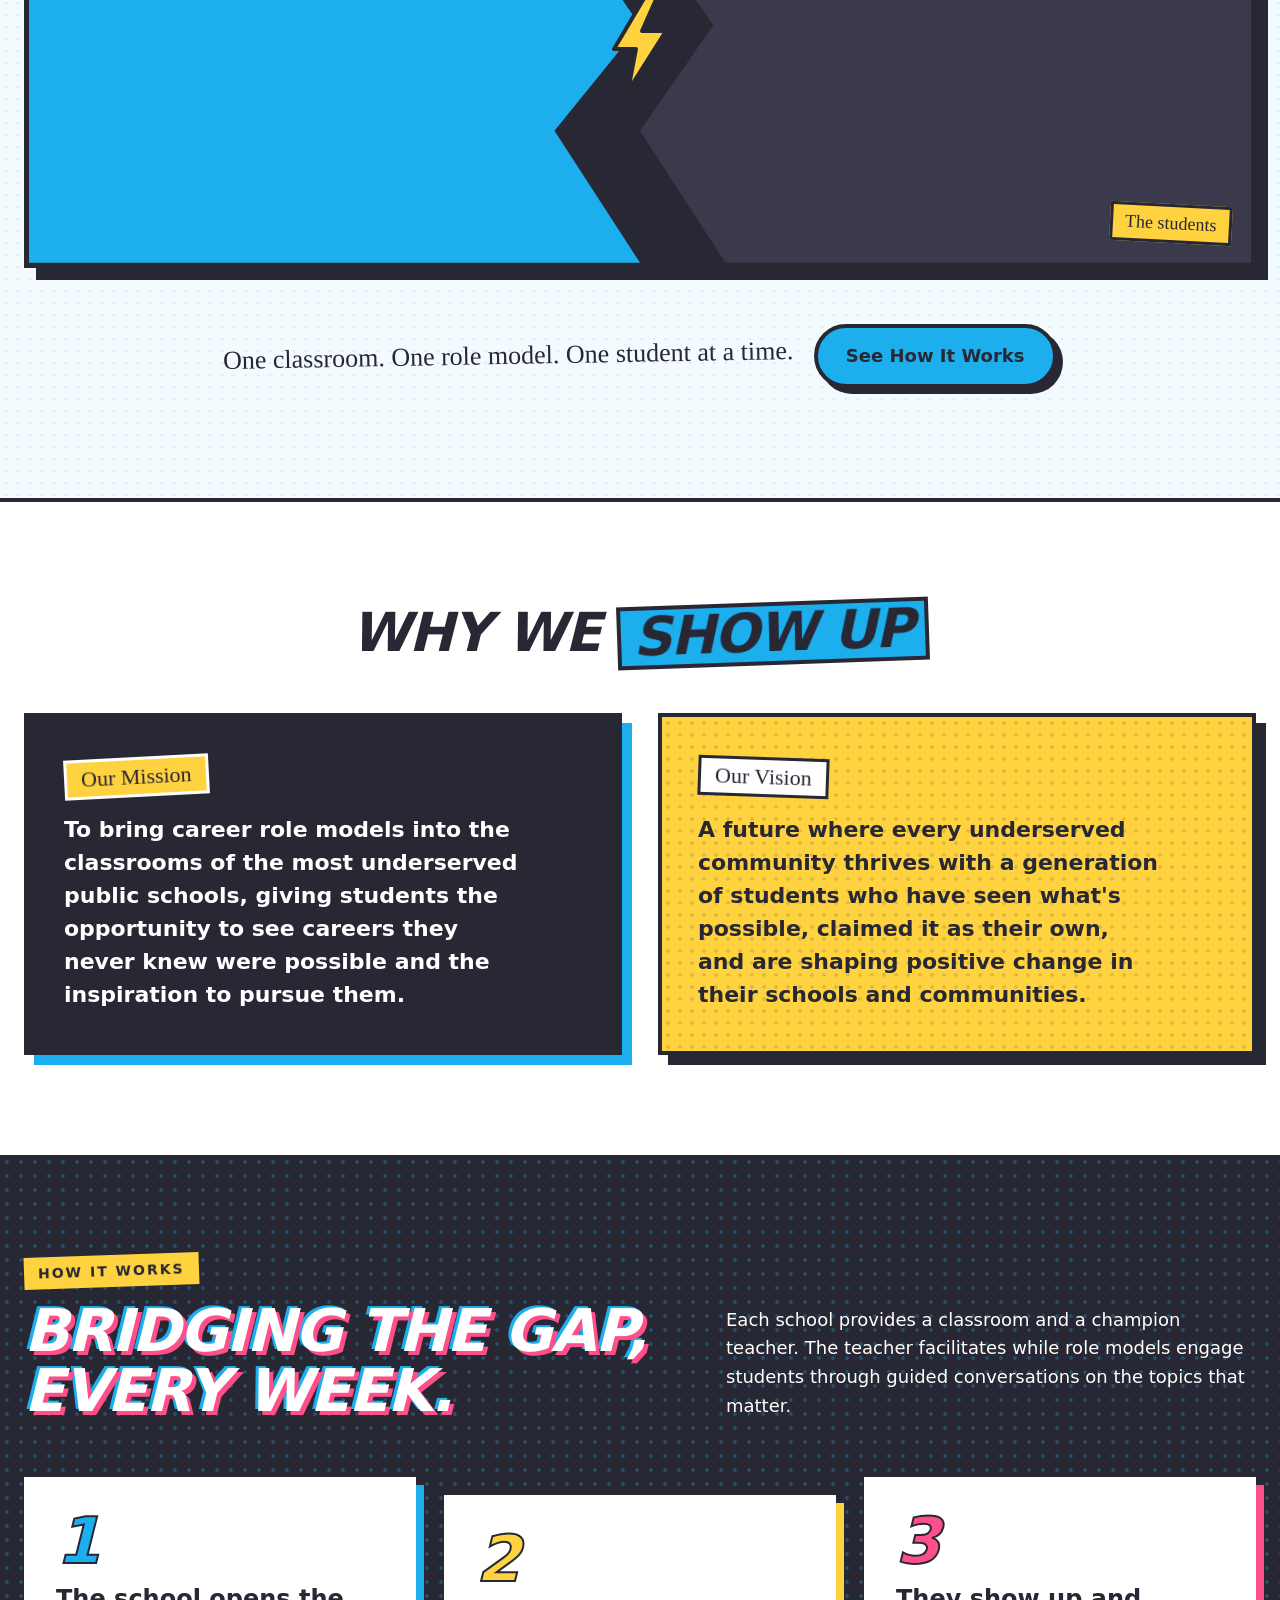
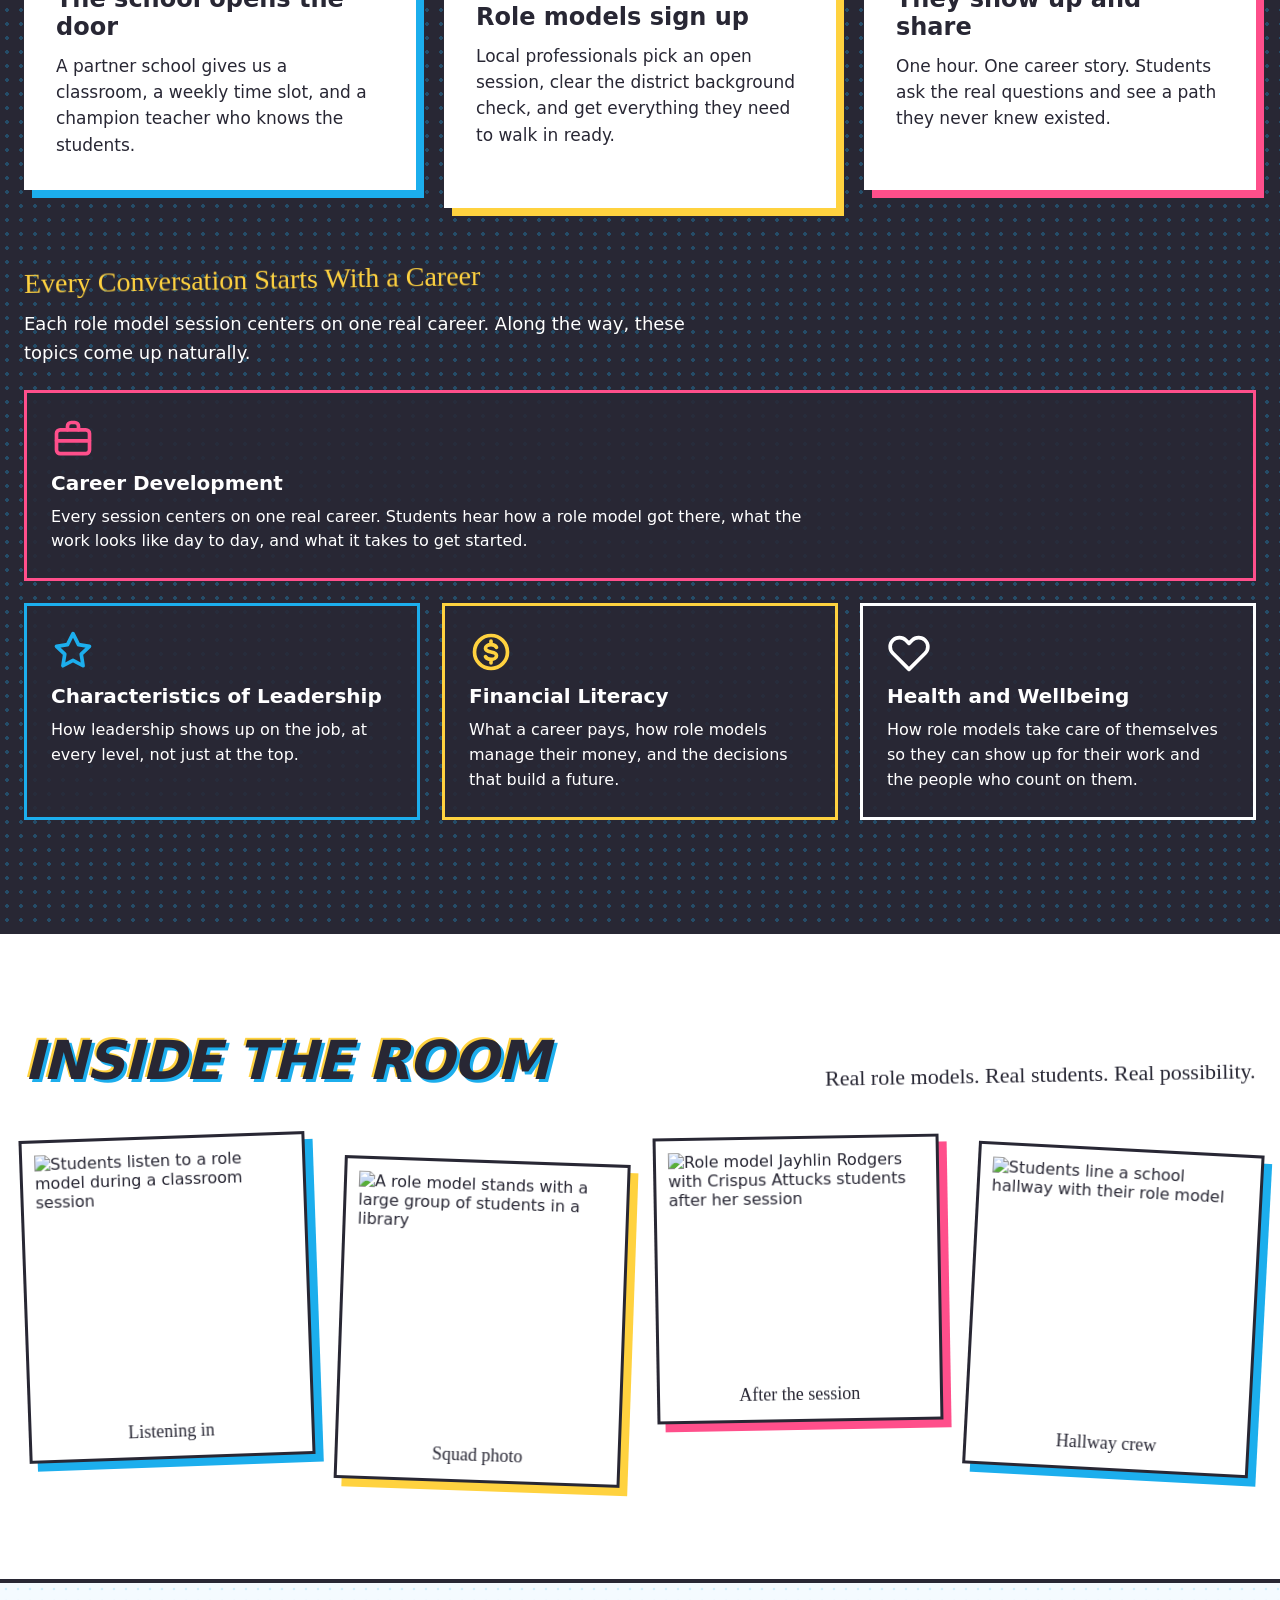
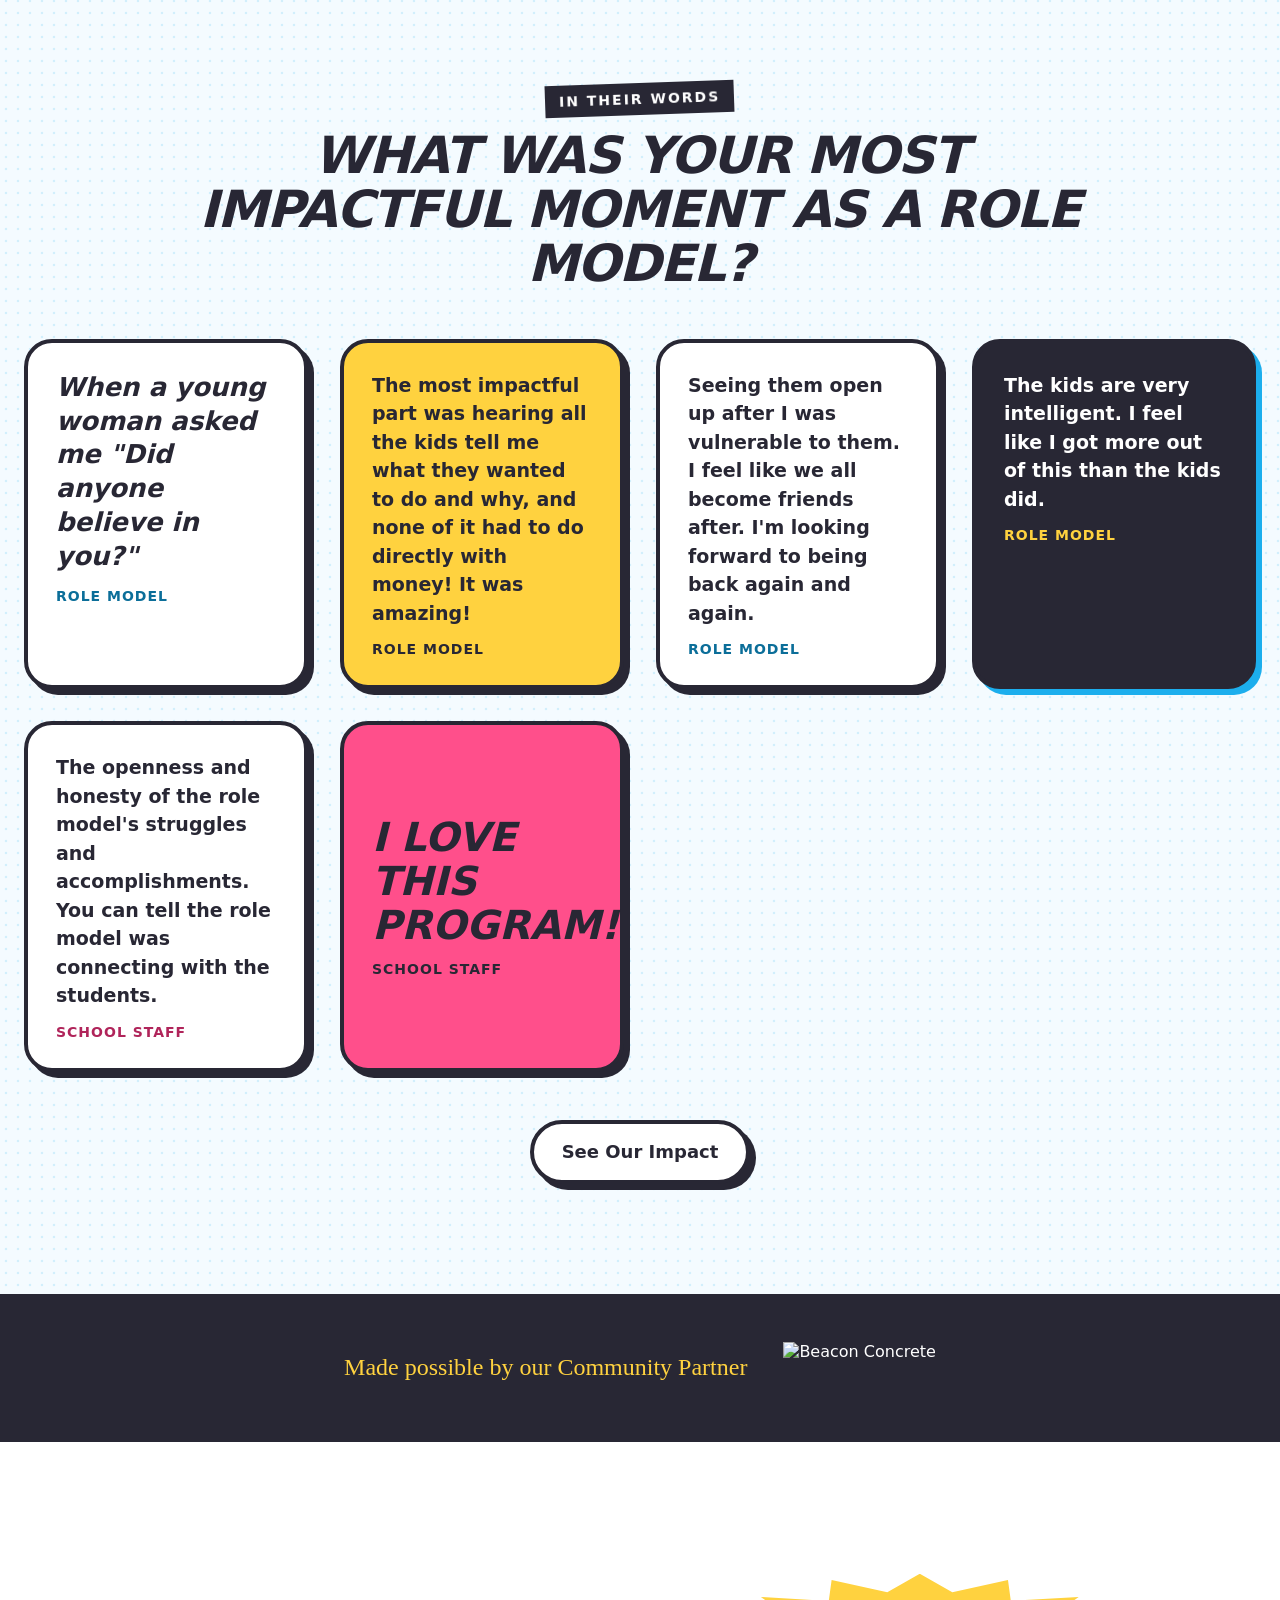
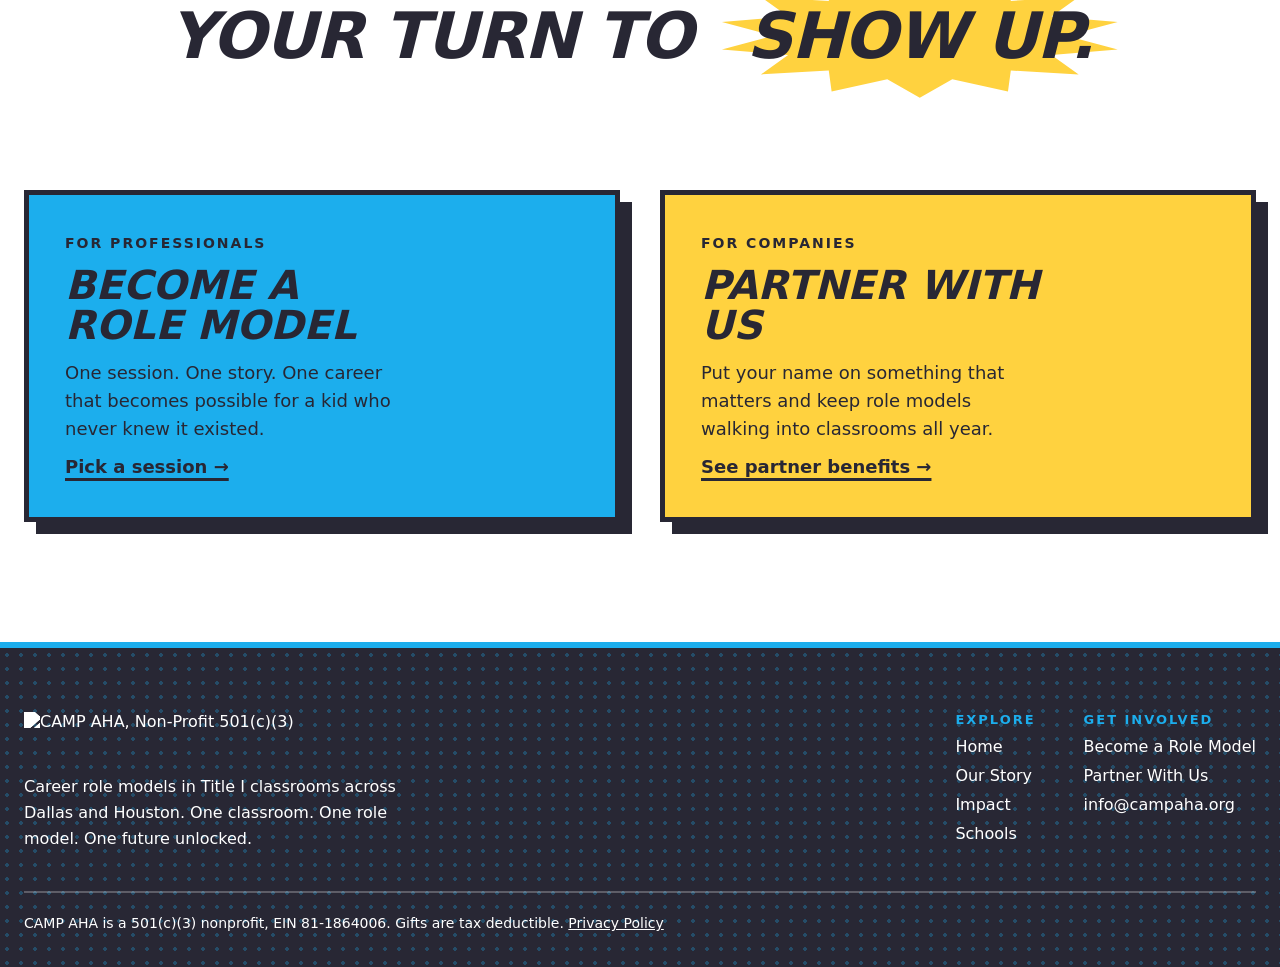
==== commit f95c7a40: "Home: Every Conversation Starts With a Career section copy Career Development moves to a full-width " ====
--- a/site/index.html
+++ b/site/index.html
@@ -245,27 +245,28 @@
 </ol>
 
 <div style="display: flex; flex-direction: column; gap: 22px; margin-top: 18px">
-<h3 style="margin: 0; font-family: 'Permanent Marker', cursive; font-weight: 400; font-size: 28px; color: #ffd23f; transform: rotate(-1deg); align-self: flex-start">What every conversation covers</h3>
-<div style="display: grid; grid-template-columns: repeat(auto-fit, minmax(min(250px, 100%), 1fr)); gap: 22px">
+<h3 style="margin: 0; font-family: 'Permanent Marker', cursive; font-weight: 400; font-size: 28px; color: #ffd23f; transform: rotate(-1deg); align-self: flex-start">Every Conversation Starts With a Career</h3>
+<p style="margin: -8px 0 0; font-size: 18px; line-height: 1.6; color: #ffffff; max-width: 720px">Each role model session centers on one real career. Along the way, these topics come up naturally.</p>
+<div style="display: grid; grid-template-columns: repeat(auto-fit, minmax(min(340px, 100%), 1fr)); gap: 22px">
+<div style="grid-column: 1 / -1; border: 3px solid #ff4f8b; padding: 24px; display: flex; flex-direction: column; gap: 10px; background: rgba(40,39,52,.85)">
+<svg aria-hidden="true" width="44" height="44" viewBox="0 0 24 24" fill="none" stroke="#ff4f8b" stroke-width="2" stroke-linecap="round" stroke-linejoin="round"><rect x="3" y="7" width="18" height="13" rx="2"></rect><path d="M9 7V5a2 2 0 0 1 2-2h2a2 2 0 0 1 2 2v2M3 13h18"></path></svg>
+<h4 style="margin: 0; font-size: 20px; font-weight: 900">Career Development</h4>
+<p style="margin: 0; font-size: 16px; line-height: 1.55; max-width: 760px">Every session centers on one real career. Students hear how a role model got there, what the work looks like day to day, and what it takes to get started.</p>
+</div>
 <div style="border: 3px solid #1caeed; padding: 24px; display: flex; flex-direction: column; gap: 10px; background: rgba(40,39,52,.85)">
 <svg aria-hidden="true" width="44" height="44" viewBox="0 0 24 24" fill="none" stroke="#1caeed" stroke-width="2" stroke-linecap="round" stroke-linejoin="round"><path d="M12 2l3 6 6 .9-4.5 4.3 1 6.3L12 16.6 6.5 19.5l1-6.3L3 8.9 9 8z"></path></svg>
 <h4 style="margin: 0; font-size: 20px; font-weight: 900">Characteristics of Leadership</h4>
-<p style="margin: 0; font-size: 16px; line-height: 1.55">Every career journey is a leadership story waiting to be told.</p>
+<p style="margin: 0; font-size: 16px; line-height: 1.55">How leadership shows up on the job, at every level, not just at the top.</p>
 </div>
 <div style="border: 3px solid #ffd23f; padding: 24px; display: flex; flex-direction: column; gap: 10px; background: rgba(40,39,52,.85)">
 <svg aria-hidden="true" width="44" height="44" viewBox="0 0 24 24" fill="none" stroke="#ffd23f" stroke-width="2" stroke-linecap="round" stroke-linejoin="round"><circle cx="12" cy="12" r="9"></circle><path d="M15 9.5c-.5-1-1.6-1.5-3-1.5-1.7 0-3 .8-3 2s1.3 1.7 3 2 3 .8 3 2-1.3 2-3 2c-1.4 0-2.5-.5-3-1.5M12 6v2M12 16v2"></path></svg>
 <h4 style="margin: 0; font-size: 20px; font-weight: 900">Financial Literacy</h4>
-<p style="margin: 0; font-size: 16px; line-height: 1.55">Real conversations about money, decisions, and building a future.</p>
-</div>
-<div style="border: 3px solid #ff4f8b; padding: 24px; display: flex; flex-direction: column; gap: 10px; background: rgba(40,39,52,.85)">
-<svg aria-hidden="true" width="44" height="44" viewBox="0 0 24 24" fill="none" stroke="#ff4f8b" stroke-width="2" stroke-linecap="round" stroke-linejoin="round"><rect x="3" y="7" width="18" height="13" rx="2"></rect><path d="M9 7V5a2 2 0 0 1 2-2h2a2 2 0 0 1 2 2v2M3 13h18"></path></svg>
-<h4 style="margin: 0; font-size: 20px; font-weight: 900">Career Development</h4>
-<p style="margin: 0; font-size: 16px; line-height: 1.55">Students explore real careers through the eyes of someone who lived them.</p>
+<p style="margin: 0; font-size: 16px; line-height: 1.55">What a career pays, how role models manage their money, and the decisions that build a future.</p>
 </div>
 <div style="border: 3px solid #ffffff; padding: 24px; display: flex; flex-direction: column; gap: 10px; background: rgba(40,39,52,.85)">
 <svg aria-hidden="true" width="44" height="44" viewBox="0 0 24 24" fill="none" stroke="#ffffff" stroke-width="2" stroke-linecap="round" stroke-linejoin="round"><path d="M20.8 5.6a5 5 0 0 0-7.1 0L12 7.3l-1.7-1.7a5 5 0 0 0-7.1 7.1L12 21.5l8.8-8.8a5 5 0 0 0 0-7.1z"></path></svg>
 <h4 style="margin: 0; font-size: 20px; font-weight: 900">Health and Wellbeing</h4>
-<p style="margin: 0; font-size: 16px; line-height: 1.55">Success starts with taking care of yourself. Role models share how they do it.</p>
+<p style="margin: 0; font-size: 16px; line-height: 1.55">How role models take care of themselves so they can show up for their work and the people who count on them.</p>
 </div>
 </div>
 </div>
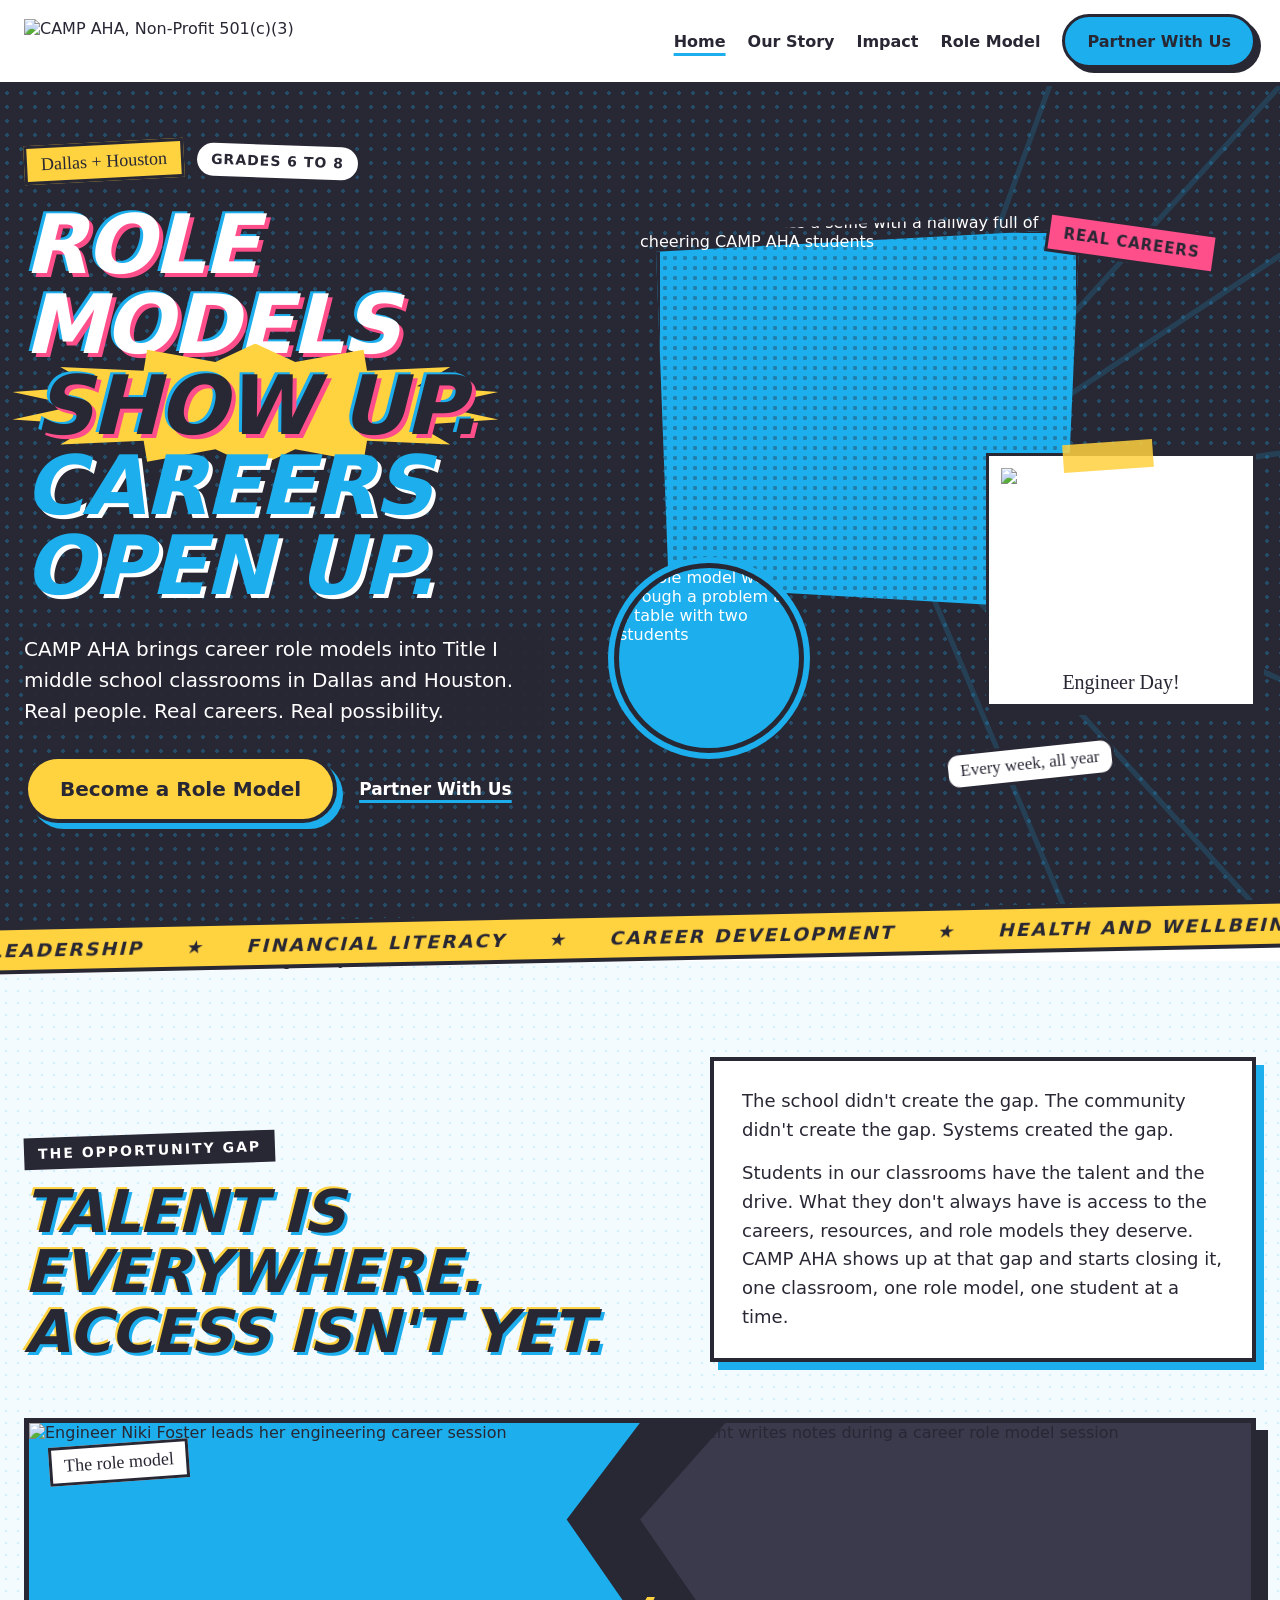
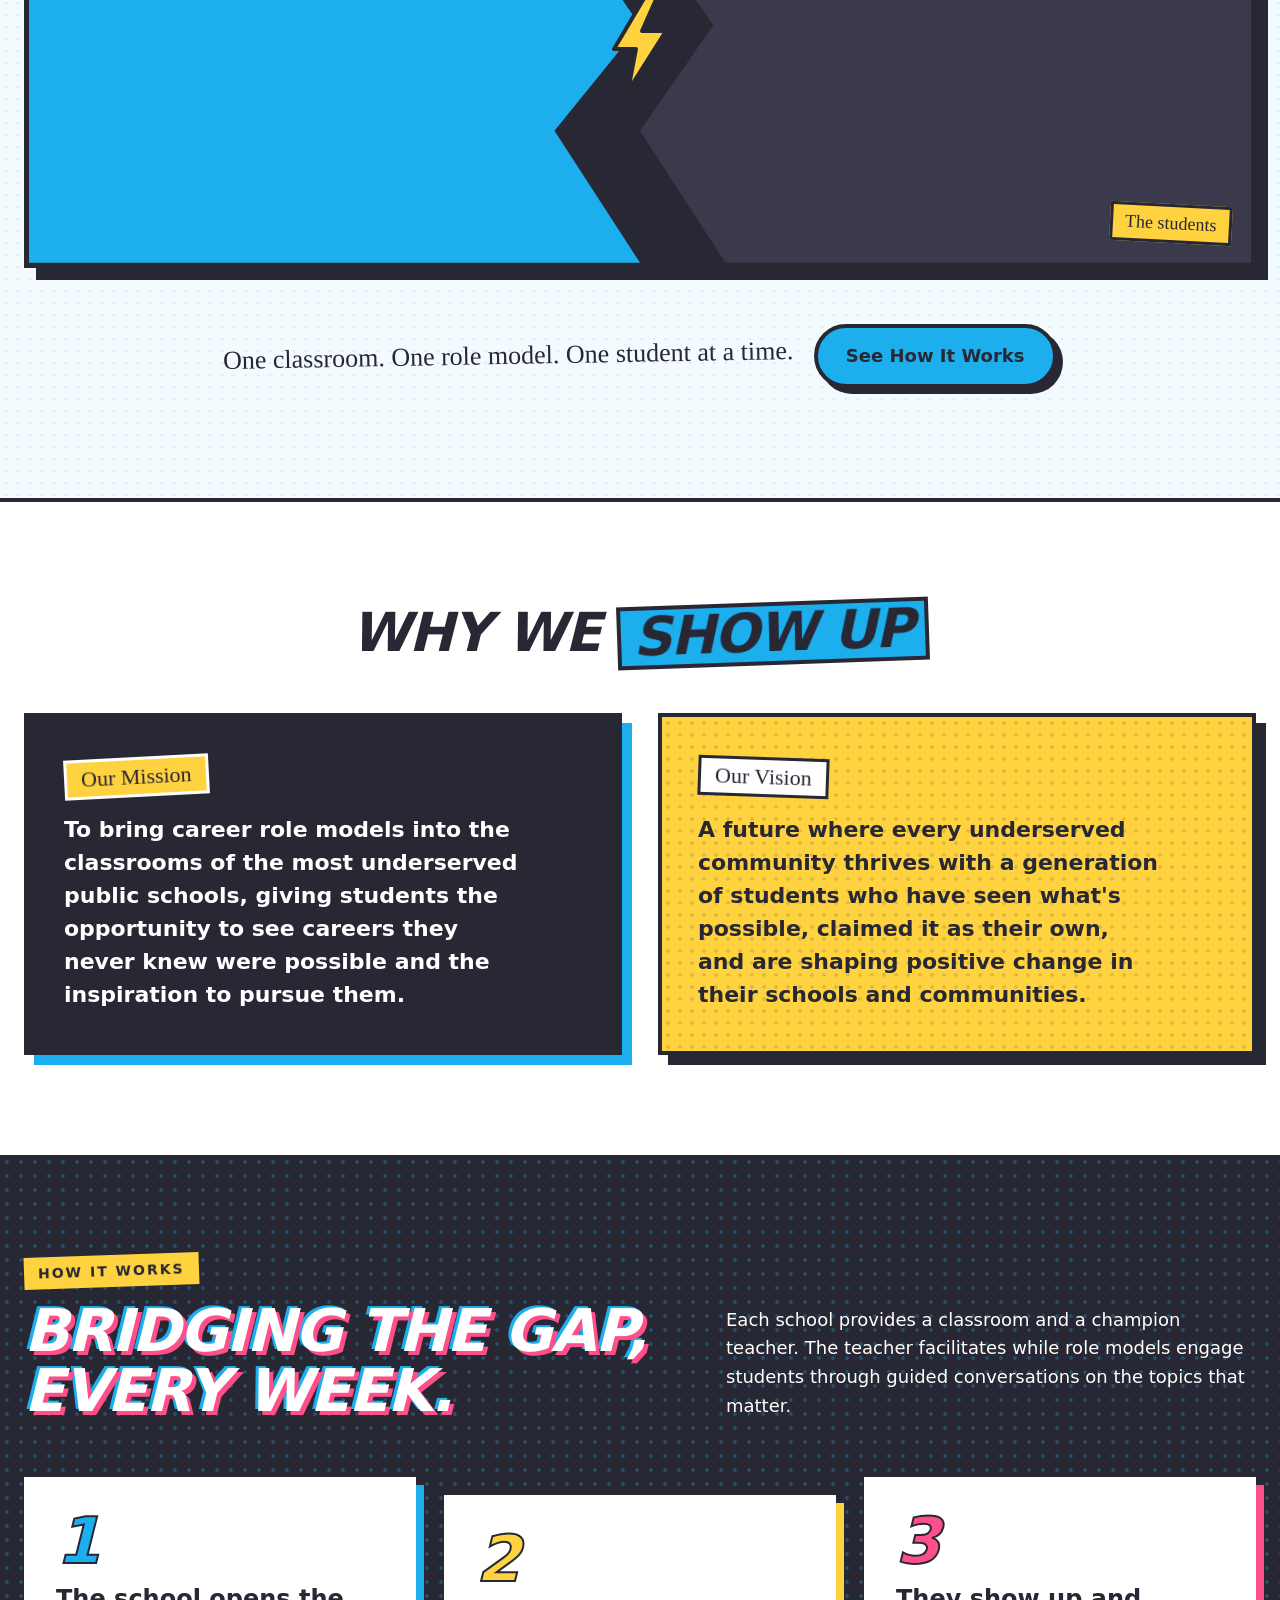
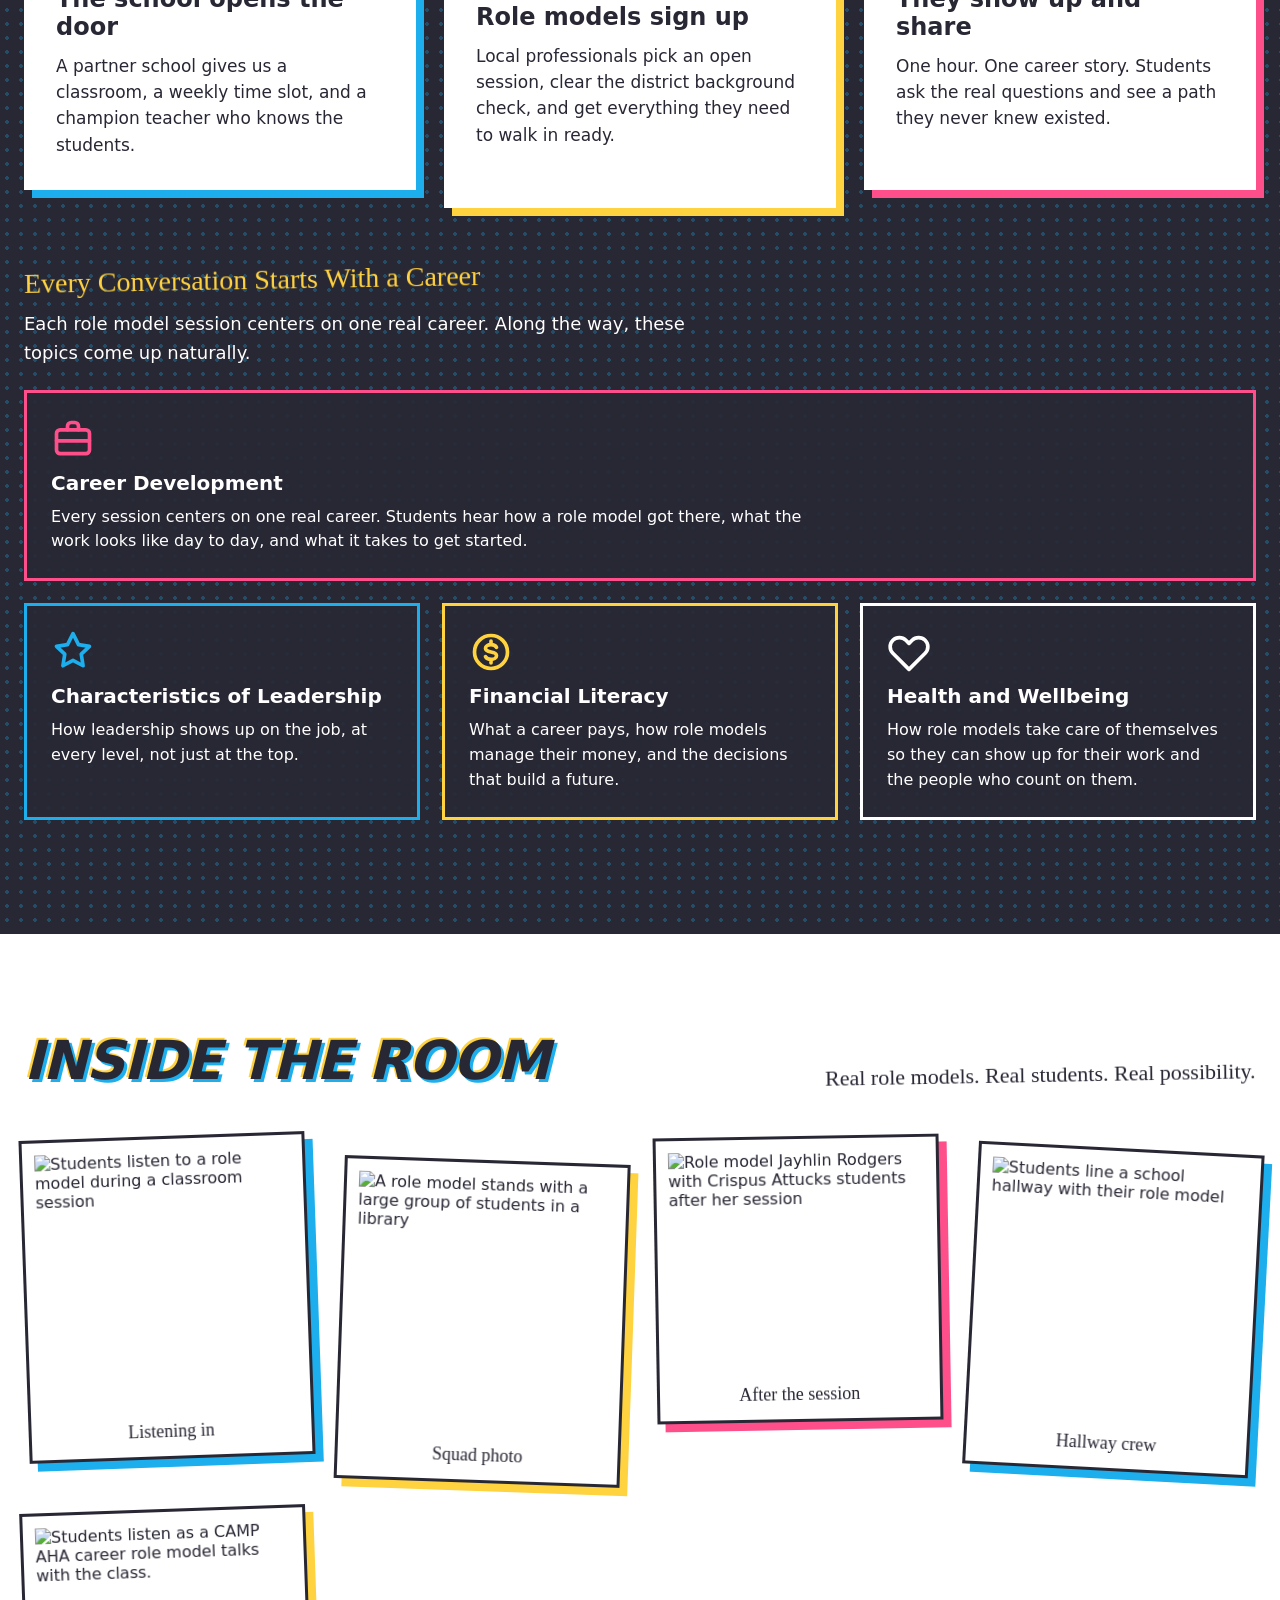
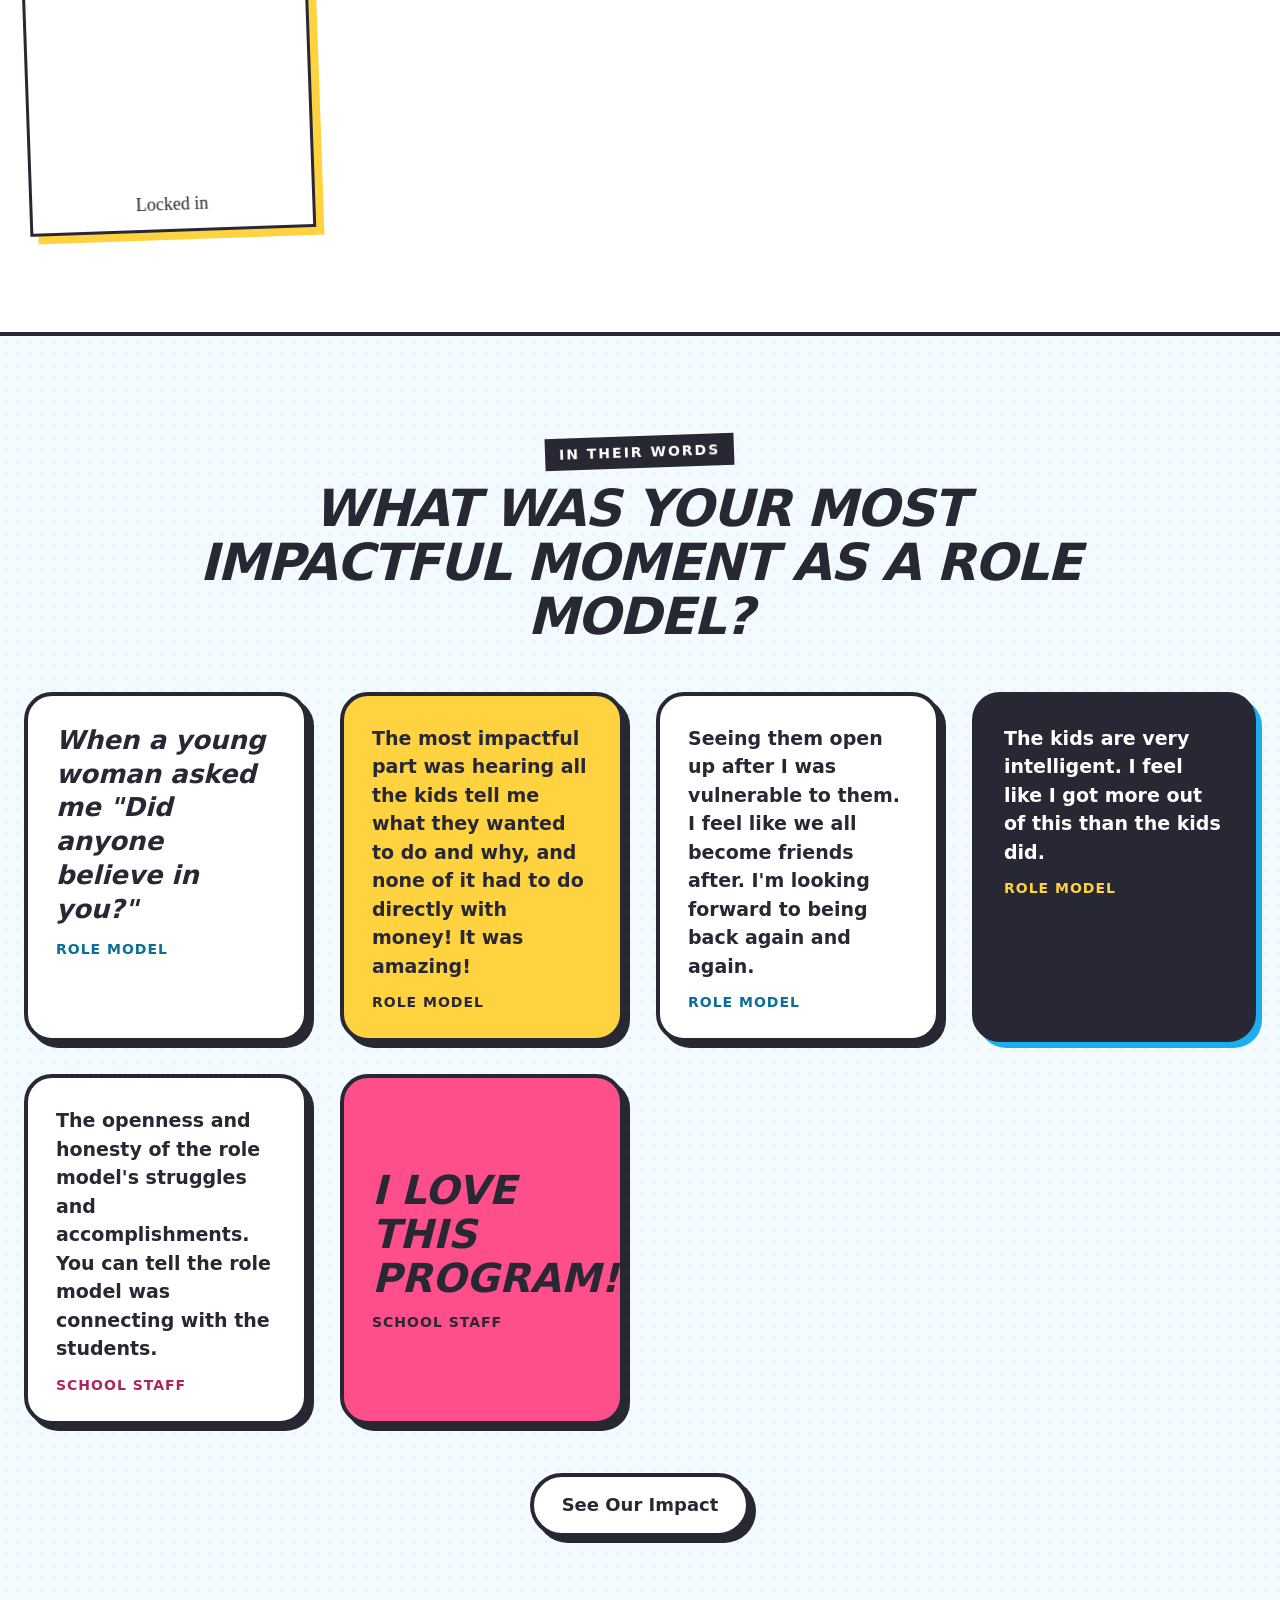
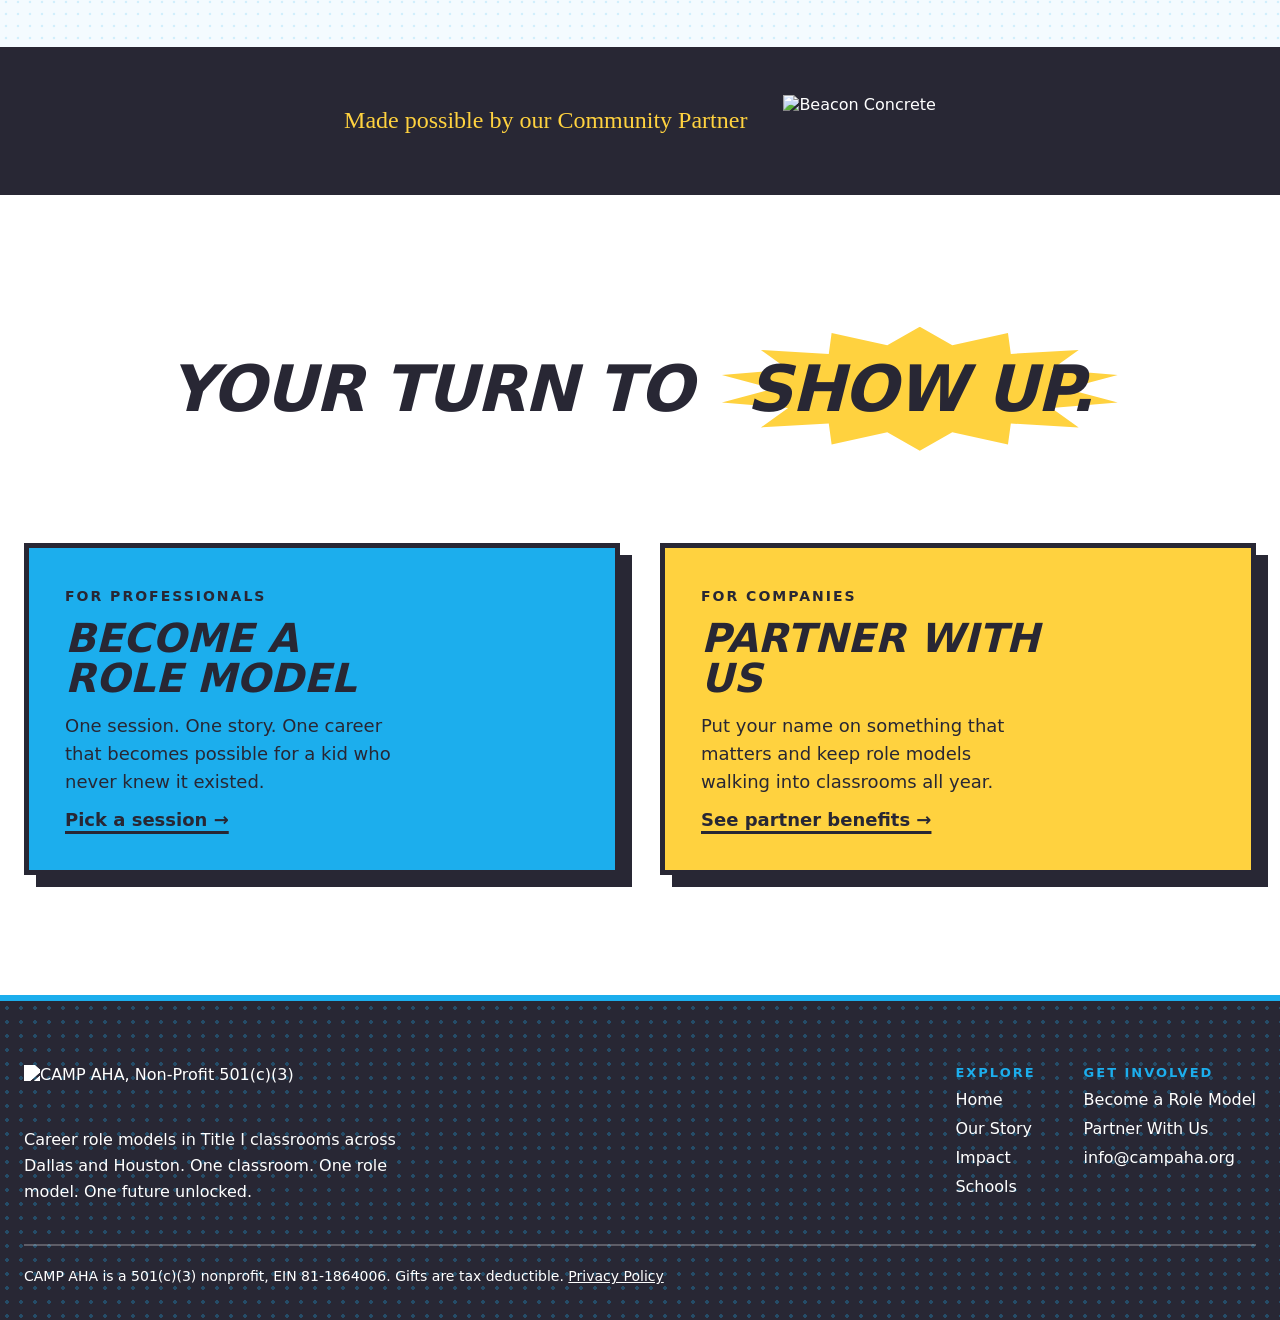
==== commit c832317e: "Add Crispus Attucks session media and reframe photos Home: second Niki Foster session photo in the E" ====
--- a/site/index.html
+++ b/site/index.html
@@ -61,6 +61,7 @@
 .collage img.char{object-fit:contain!important;width:auto!important;max-width:100%;max-height:210px;margin:0 auto}
 .collage>.keep-size{width:150px!important;height:150px!important;justify-self:center}
 .collage>.keep-size img{height:100%!important;max-height:none}
+.collage>* img.selfie{aspect-ratio:6/5;max-height:none!important}
 .deco-char{display:none!important}
 }
 .burger{display:none}
@@ -130,7 +131,7 @@
 
 <div class="frame pop-in" style="position: absolute; left: 4%; top: 30px; width: 66%; height: 380px; transform: rotate(-3deg)">
 <div class="layer-back dots-ph" style="position: absolute; inset: 0; transform: translate(16px,16px); clip-path: polygon(0 6%, 100% 0, 96% 100%, 3% 94%); border: 4px solid #282734"></div>
-<img src="/img/selfie-with-class.jpg" alt="A role model takes a selfie with a hallway full of cheering CAMP AHA students" style="position: absolute; inset: 0; width: 100%; height: 100%; object-fit: cover; object-position: 30% 92%; clip-path: polygon(0 6%, 100% 0, 96% 100%, 3% 94%)">
+<img class="selfie" src="/img/selfie-with-class.jpg" alt="A role model takes a selfie with a hallway full of cheering CAMP AHA students" style="position: absolute; inset: 0; width: 100%; height: 100%; object-fit: cover; object-position: 50% 68%; clip-path: polygon(0 6%, 100% 0, 96% 100%, 3% 94%)">
 </div>
 
 <div class="pop-in" style="position: absolute; left: 44%; top: -24px; width: 30%; height: 360px; z-index: 2; animation-delay: .15s; display: flex; align-items: flex-end; justify-content: center">
@@ -139,7 +140,7 @@
 
 <div class="frame pop-in" style="position: absolute; right: 0; top: 270px; width: 240px; background: #ffffff; padding: 12px 12px 46px; transform: rotate(5deg); box-shadow: 8px 8px 0 #282734; border: 3px solid #282734; z-index: 3; animation-delay: .3s">
 <span aria-hidden="true" style="position: absolute; top: -14px; left: 74px; width: 90px; height: 28px; background: rgba(255,210,63,.85); transform: rotate(-4deg); z-index: 1"></span>
-<img src="/img/niki-engineering-class.jpg" alt="Engineer Niki Foster presents an engineering career session to a classroom" style="width: 100%; height: 190px; object-fit: cover; object-position: center top">
+<img src="/img/classroom-session.jpg" alt="Engineer Niki Foster leads her engineering career session while students listen from their desks" style="width: 100%; height: 190px; object-fit: cover; object-position: 65% 40%">
 <span style="position: absolute; left: 0; right: 0; bottom: 10px; text-align: center; font-family: 'Permanent Marker', cursive; font-size: 20px; color: #282734">Engineer Day!</span>
 </div>
 
@@ -295,6 +296,10 @@
 <figure class="frame" style="margin: 0; background: #ffffff; padding: 12px 12px 14px; border: 3px solid #282734; box-shadow: 8px 8px 0 #1caeed; transform: rotate(3deg) translateY(12px)">
 <img src="/img/hallway-group-lockers.jpg" alt="Students line a school hallway with their role model" style="width: 100%; height: 260px; object-fit: cover; object-position: center top">
 <figcaption style="font-family: 'Permanent Marker', cursive; font-size: 18px; text-align: center; padding-top: 10px">Hallway crew</figcaption>
+</figure>
+<figure class="frame" style="margin: 0; background: #ffffff; padding: 12px 12px 14px; border: 3px solid #282734; box-shadow: 8px 8px 0 #ffd23f; transform: rotate(-2deg) translateY(20px)">
+<img src="/img/web-attucks-session-discussion-2.jpg" alt="Students listen as a CAMP AHA career role model talks with the class." loading="lazy" style="width: 100%; height: 260px; object-fit: cover; object-position: center 40%">
+<figcaption style="font-family: 'Permanent Marker', cursive; font-size: 18px; text-align: center; padding-top: 10px">Locked in</figcaption>
 </figure>
 </div>
 </div>
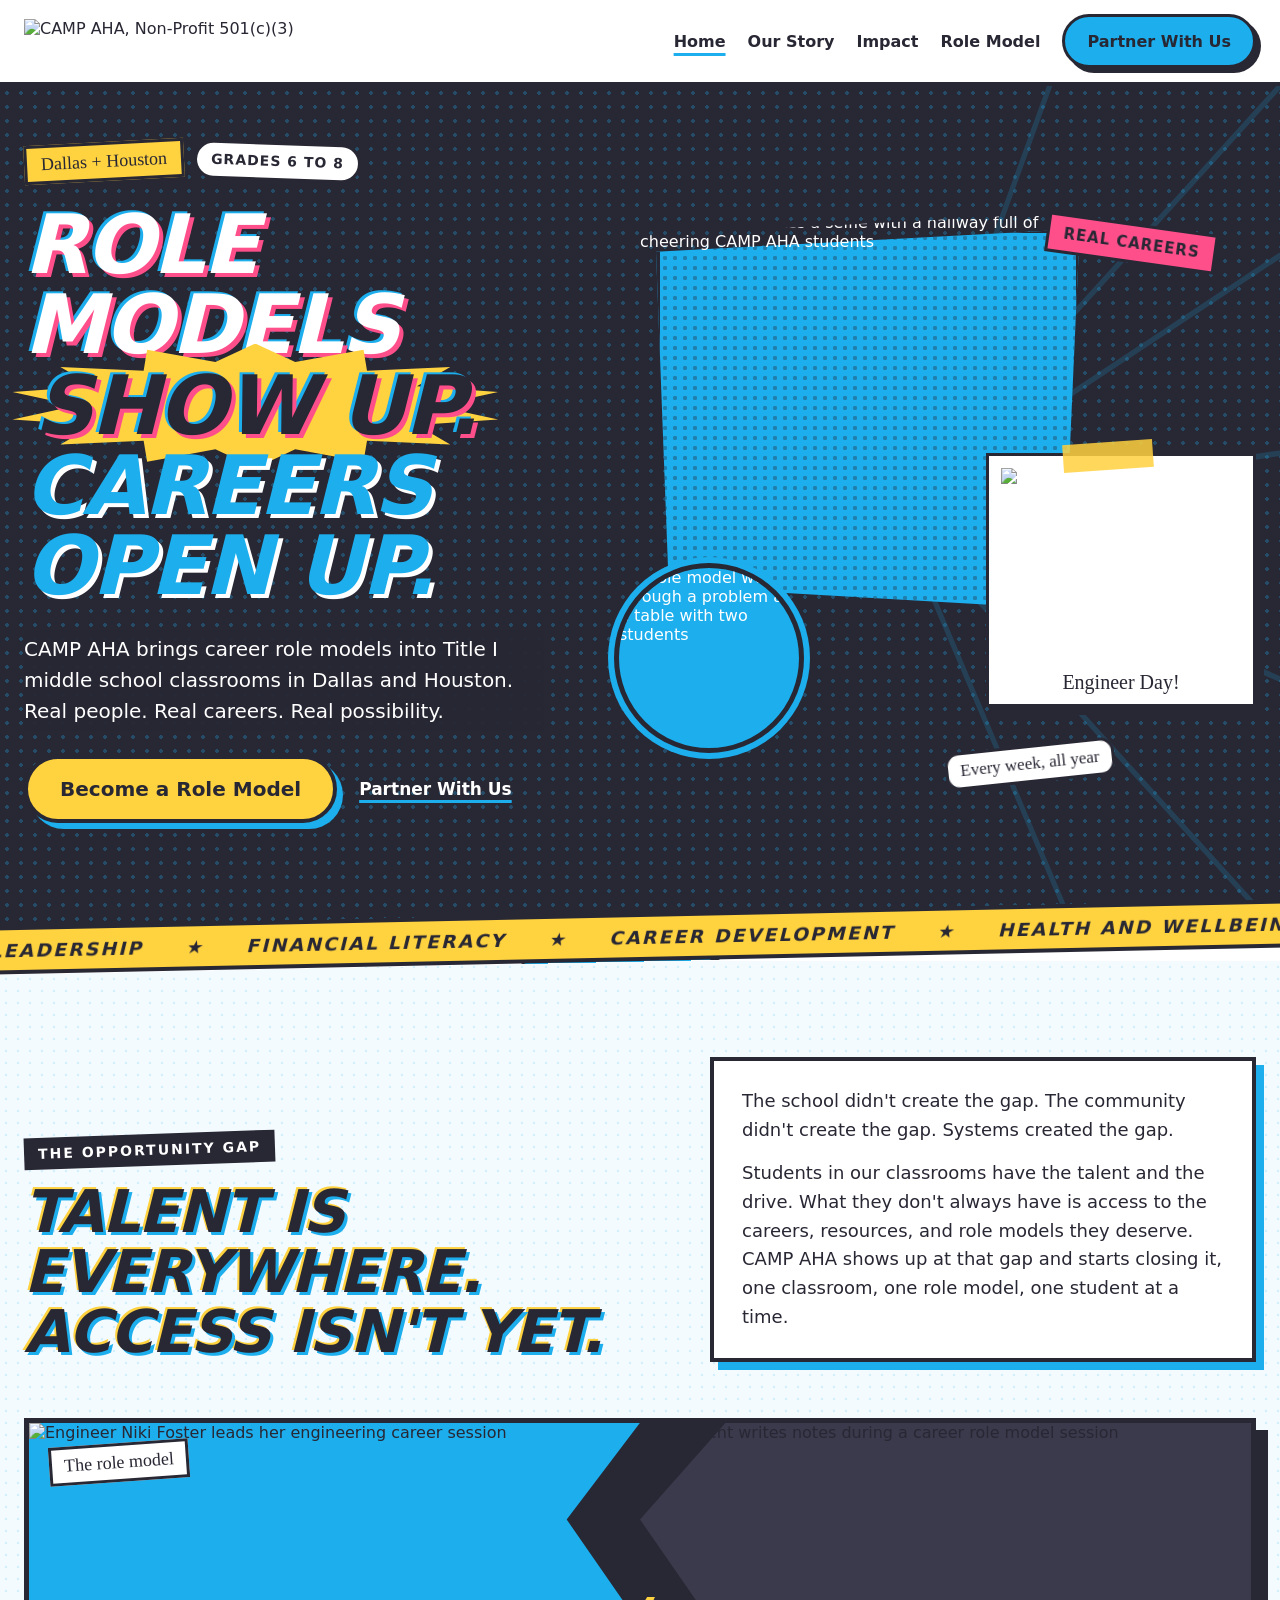
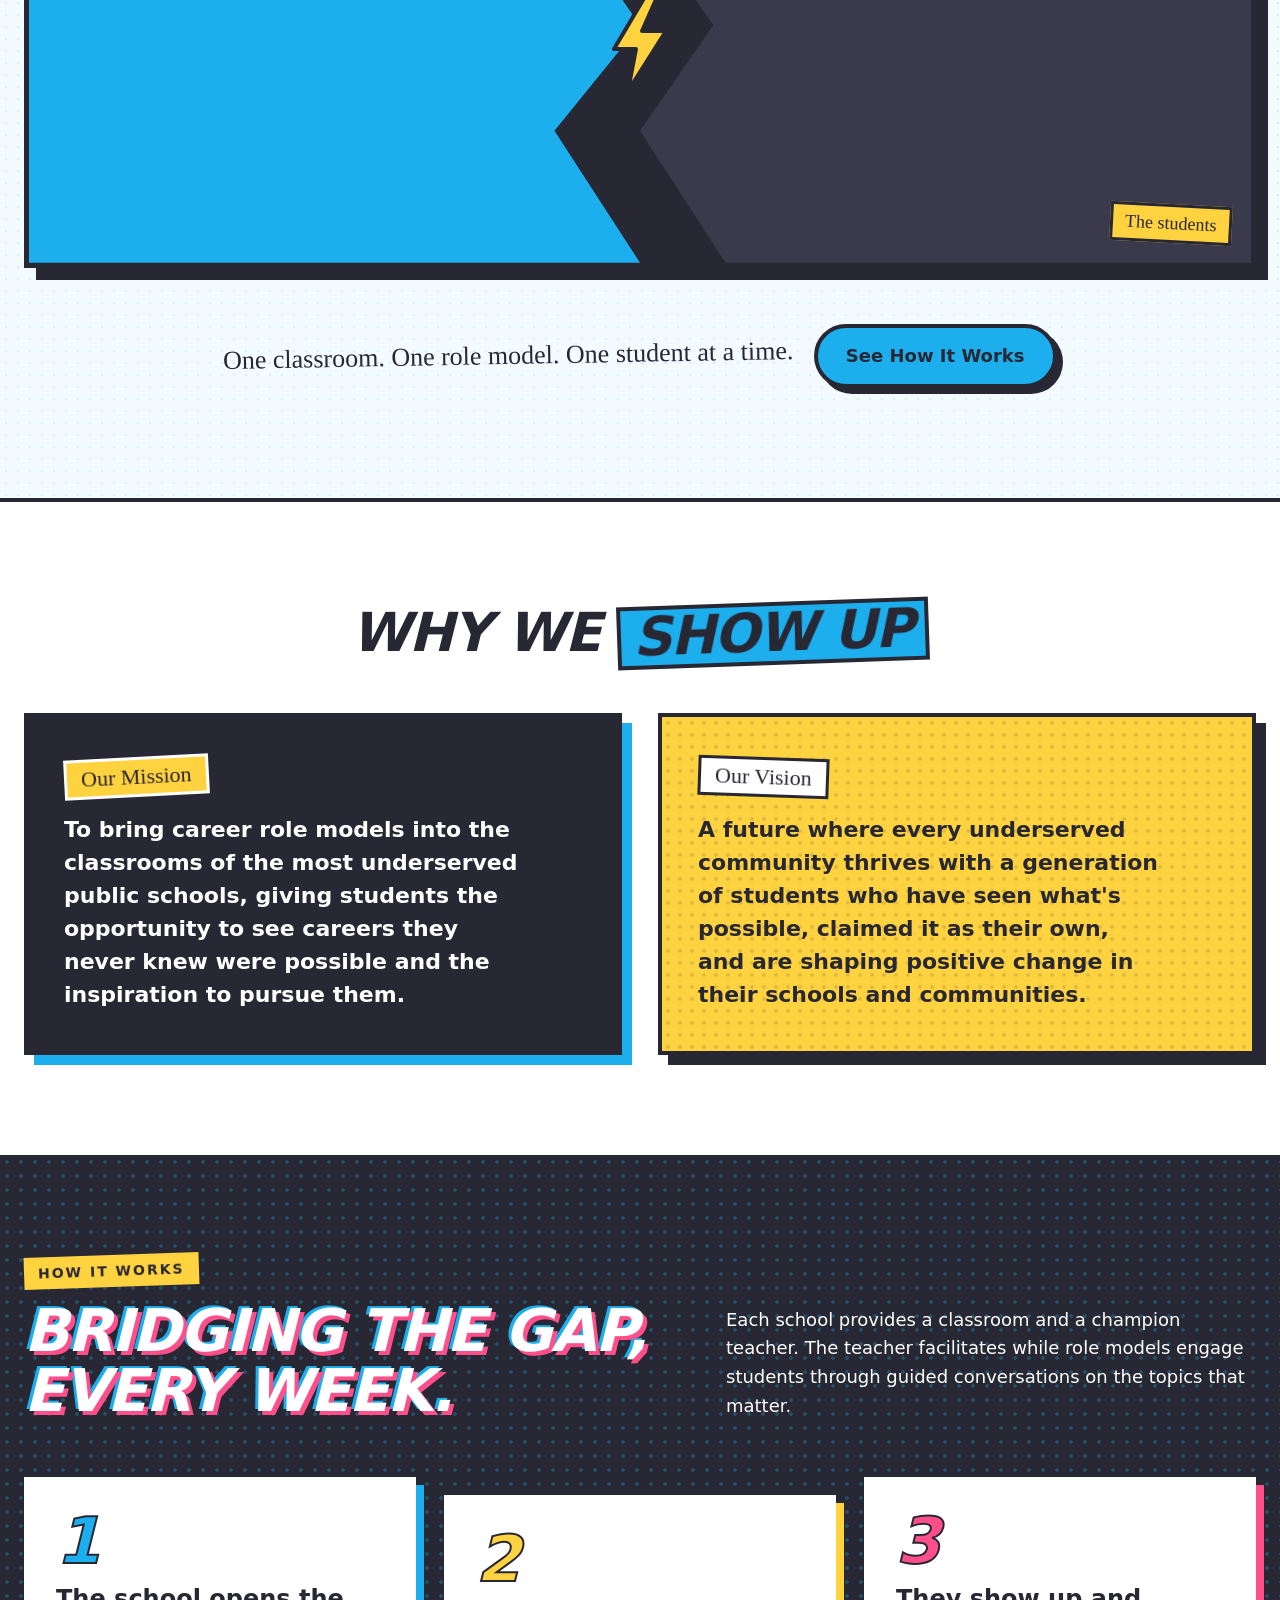
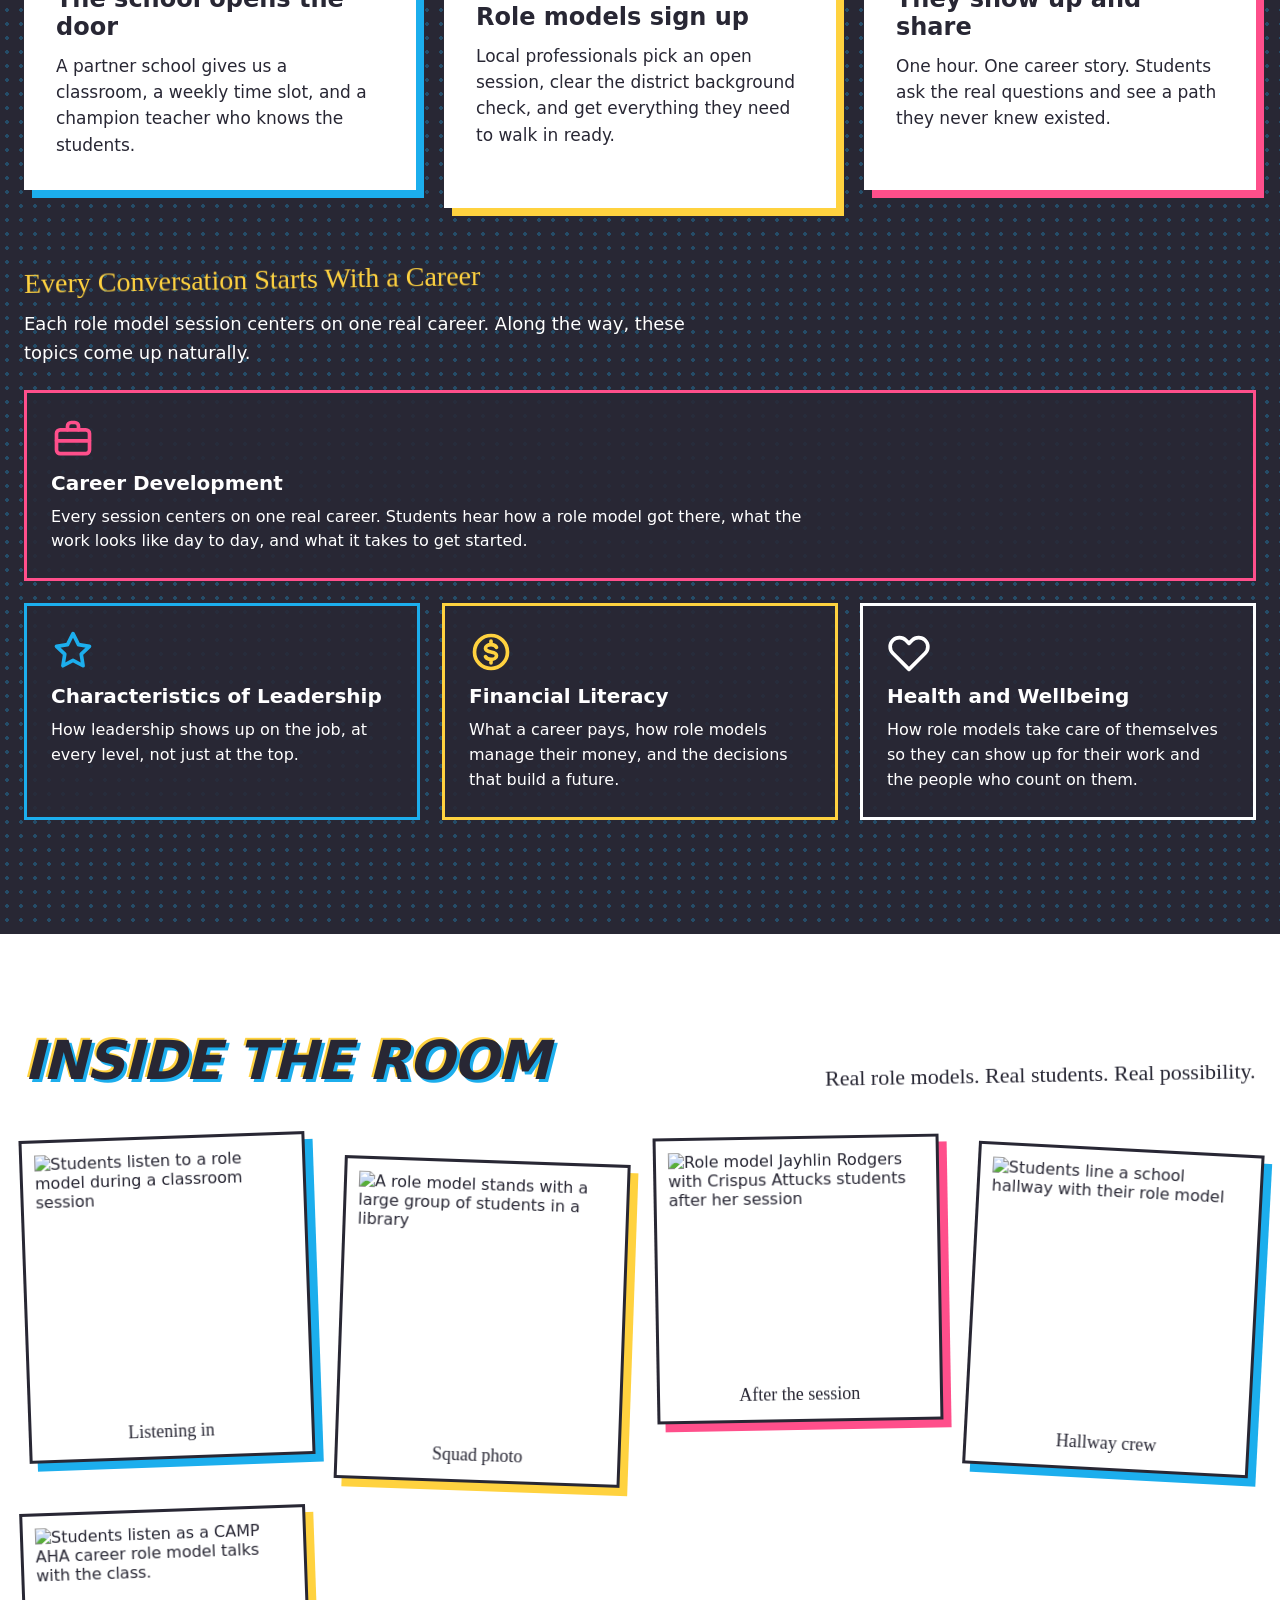
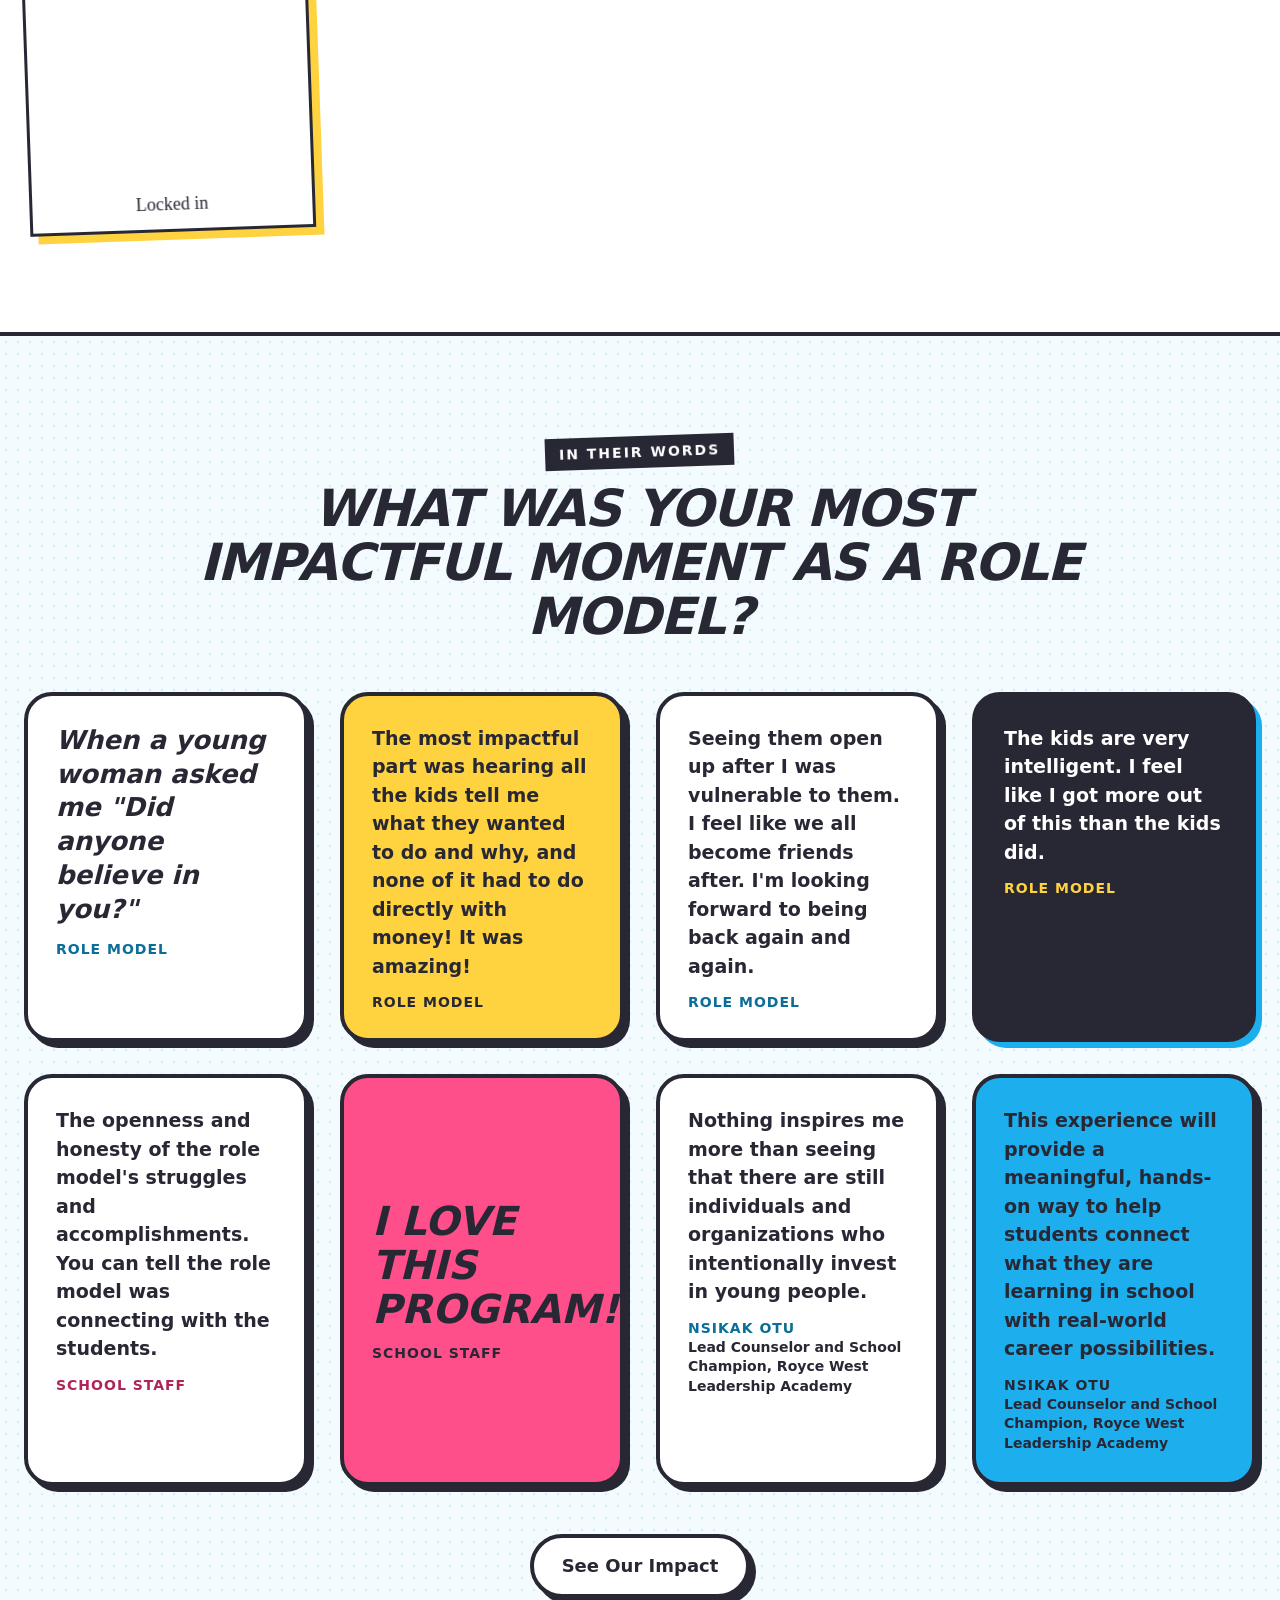
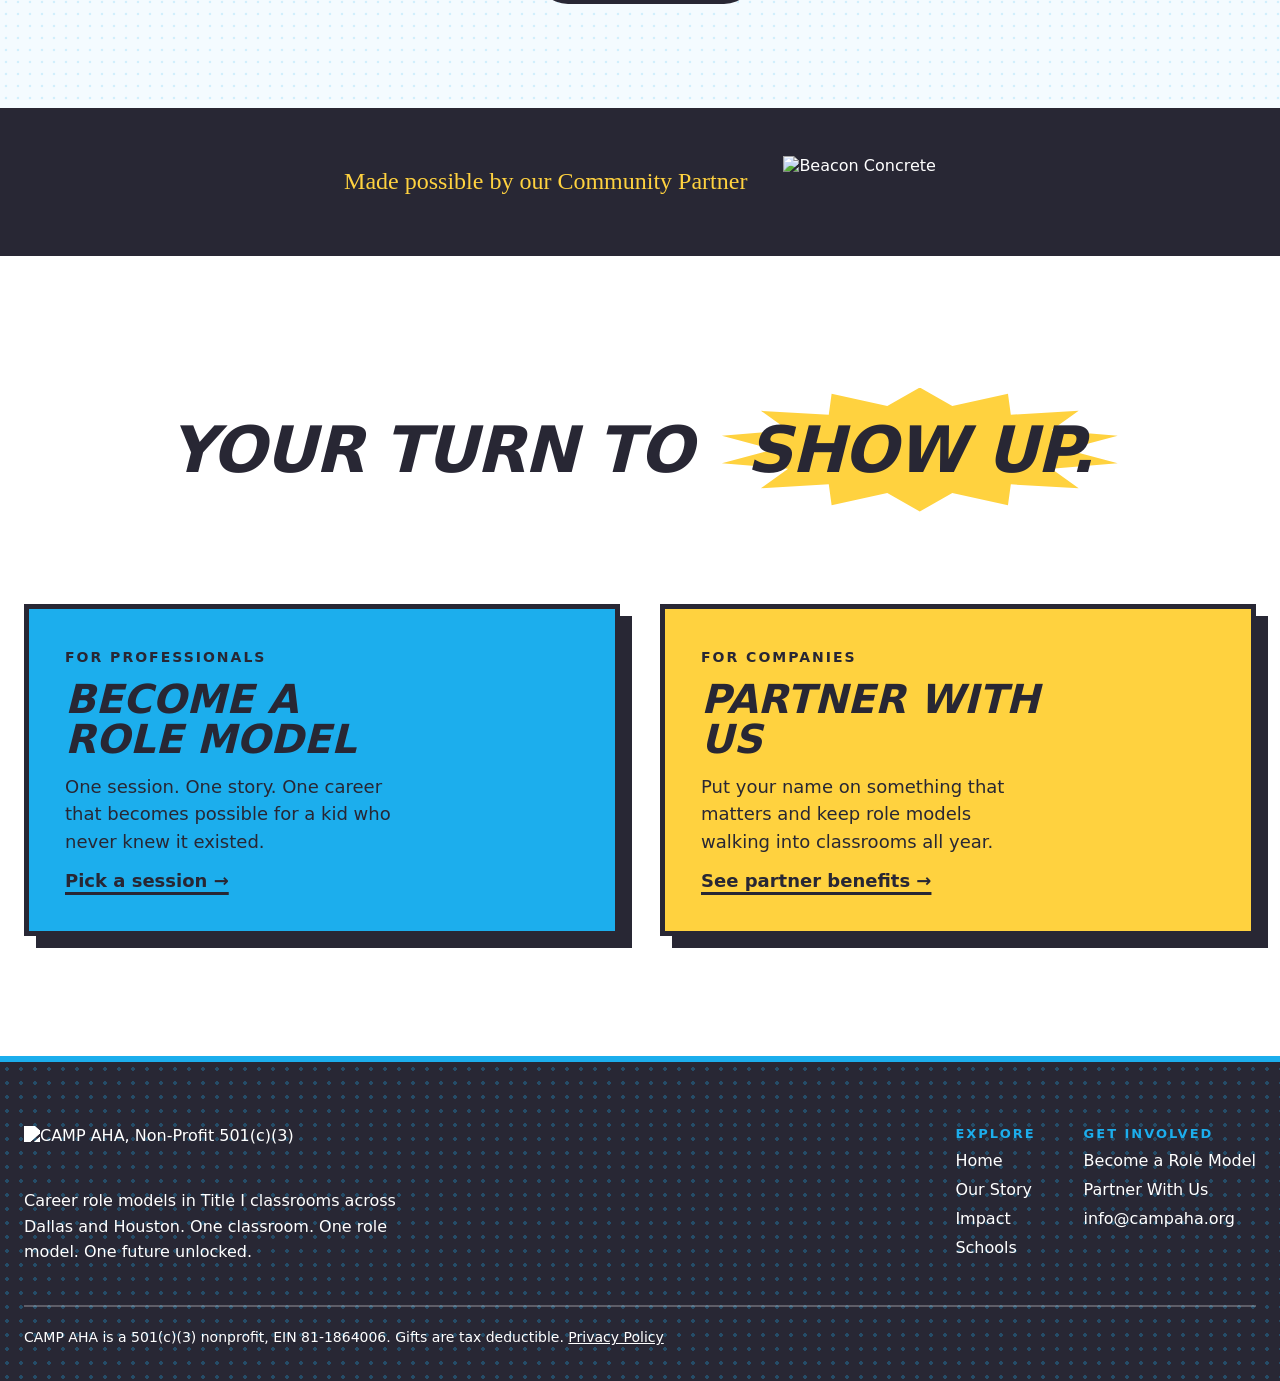
==== commit df495e41: "Add Nsikak Otu testimonials and Beacon Concrete field day section Home: two quotes added to In Their" ====
--- a/site/index.html
+++ b/site/index.html
@@ -336,6 +336,14 @@
 <p style="margin: 0; font-size: 40px; line-height: 1.1; font-weight: 900; font-style: italic; text-transform: uppercase">I love this program!</p>
 <footer style="margin-top: 14px; font-weight: 800; font-size: 14px; letter-spacing: 1px">SCHOOL STAFF</footer>
 </blockquote>
+<blockquote style="margin: 0; position: relative; background: #ffffff; border: 4px solid #282734; border-radius: 28px; padding: 28px; box-shadow: 6px 6px 0 #282734">
+<p style="margin: 0; font-size: 19px; line-height: 1.5; font-weight: 600">Nothing inspires me more than seeing that there are still individuals and organizations who intentionally invest in young people.</p>
+<footer style="margin-top: 14px; display: flex; flex-direction: column; gap: 2px"><span style="font-weight: 800; font-size: 14px; letter-spacing: 1px; color: #0b6e99">NSIKAK OTU</span><span style="font-size: 14px; line-height: 1.4; font-weight: 600">Lead Counselor and School Champion, Royce West Leadership Academy</span></footer>
+</blockquote>
+<blockquote style="margin: 0; position: relative; background: #1caeed; border: 4px solid #282734; border-radius: 28px; padding: 28px; box-shadow: 6px 6px 0 #282734">
+<p style="margin: 0; font-size: 19px; line-height: 1.5; font-weight: 600">This experience will provide a meaningful, hands-on way to help students connect what they are learning in school with real-world career possibilities.</p>
+<footer style="margin-top: 14px; display: flex; flex-direction: column; gap: 2px"><span style="font-weight: 800; font-size: 14px; letter-spacing: 1px; color: #282734">NSIKAK OTU</span><span style="font-size: 14px; line-height: 1.4; font-weight: 600">Lead Counselor and School Champion, Royce West Leadership Academy</span></footer>
+</blockquote>
 </div>
 <a class="btn" href="/impact" style="align-self: center; display: inline-flex; align-items: center; min-height: 56px; padding: 0 28px; background: #ffffff; color: #282734; font-weight: 900; font-size: 18px; text-decoration: none; border: 4px solid #282734; border-radius: 999px; box-shadow: 6px 6px 0 #282734">See Our Impact</a>
 </div>
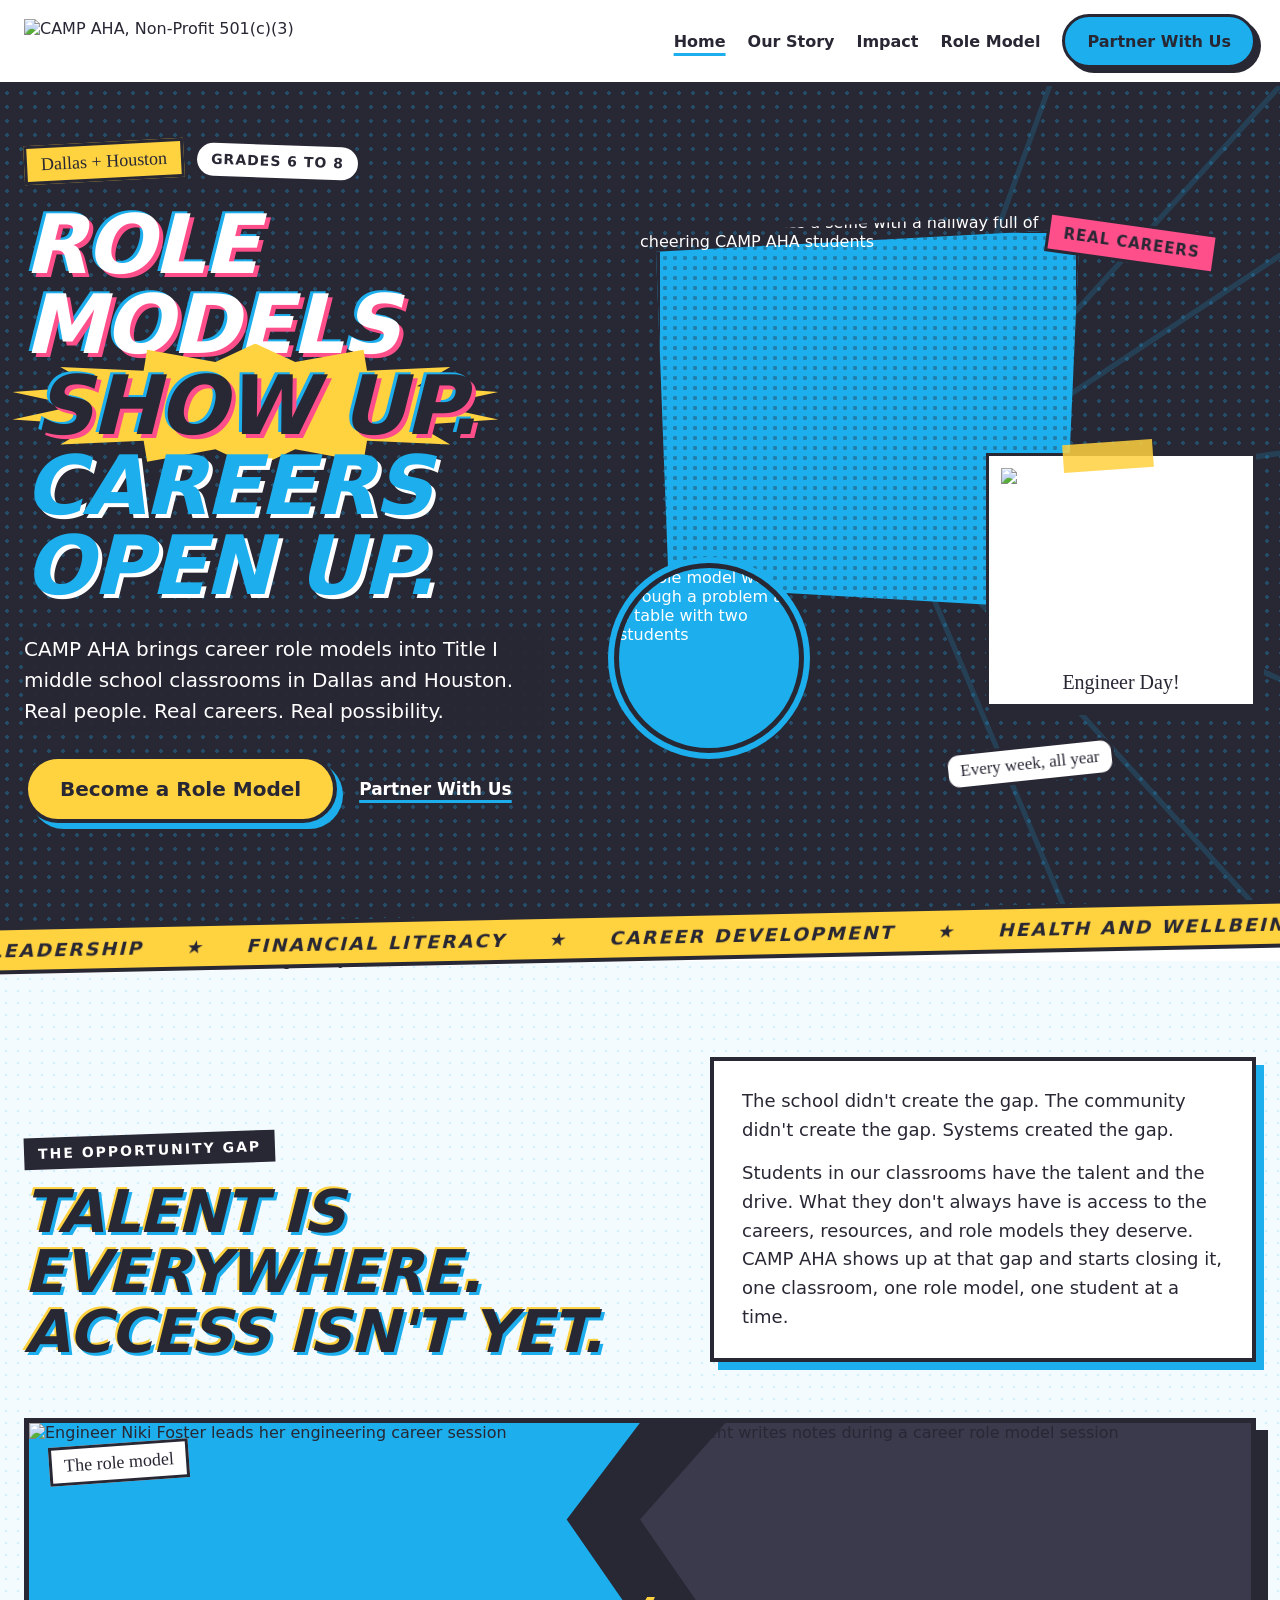
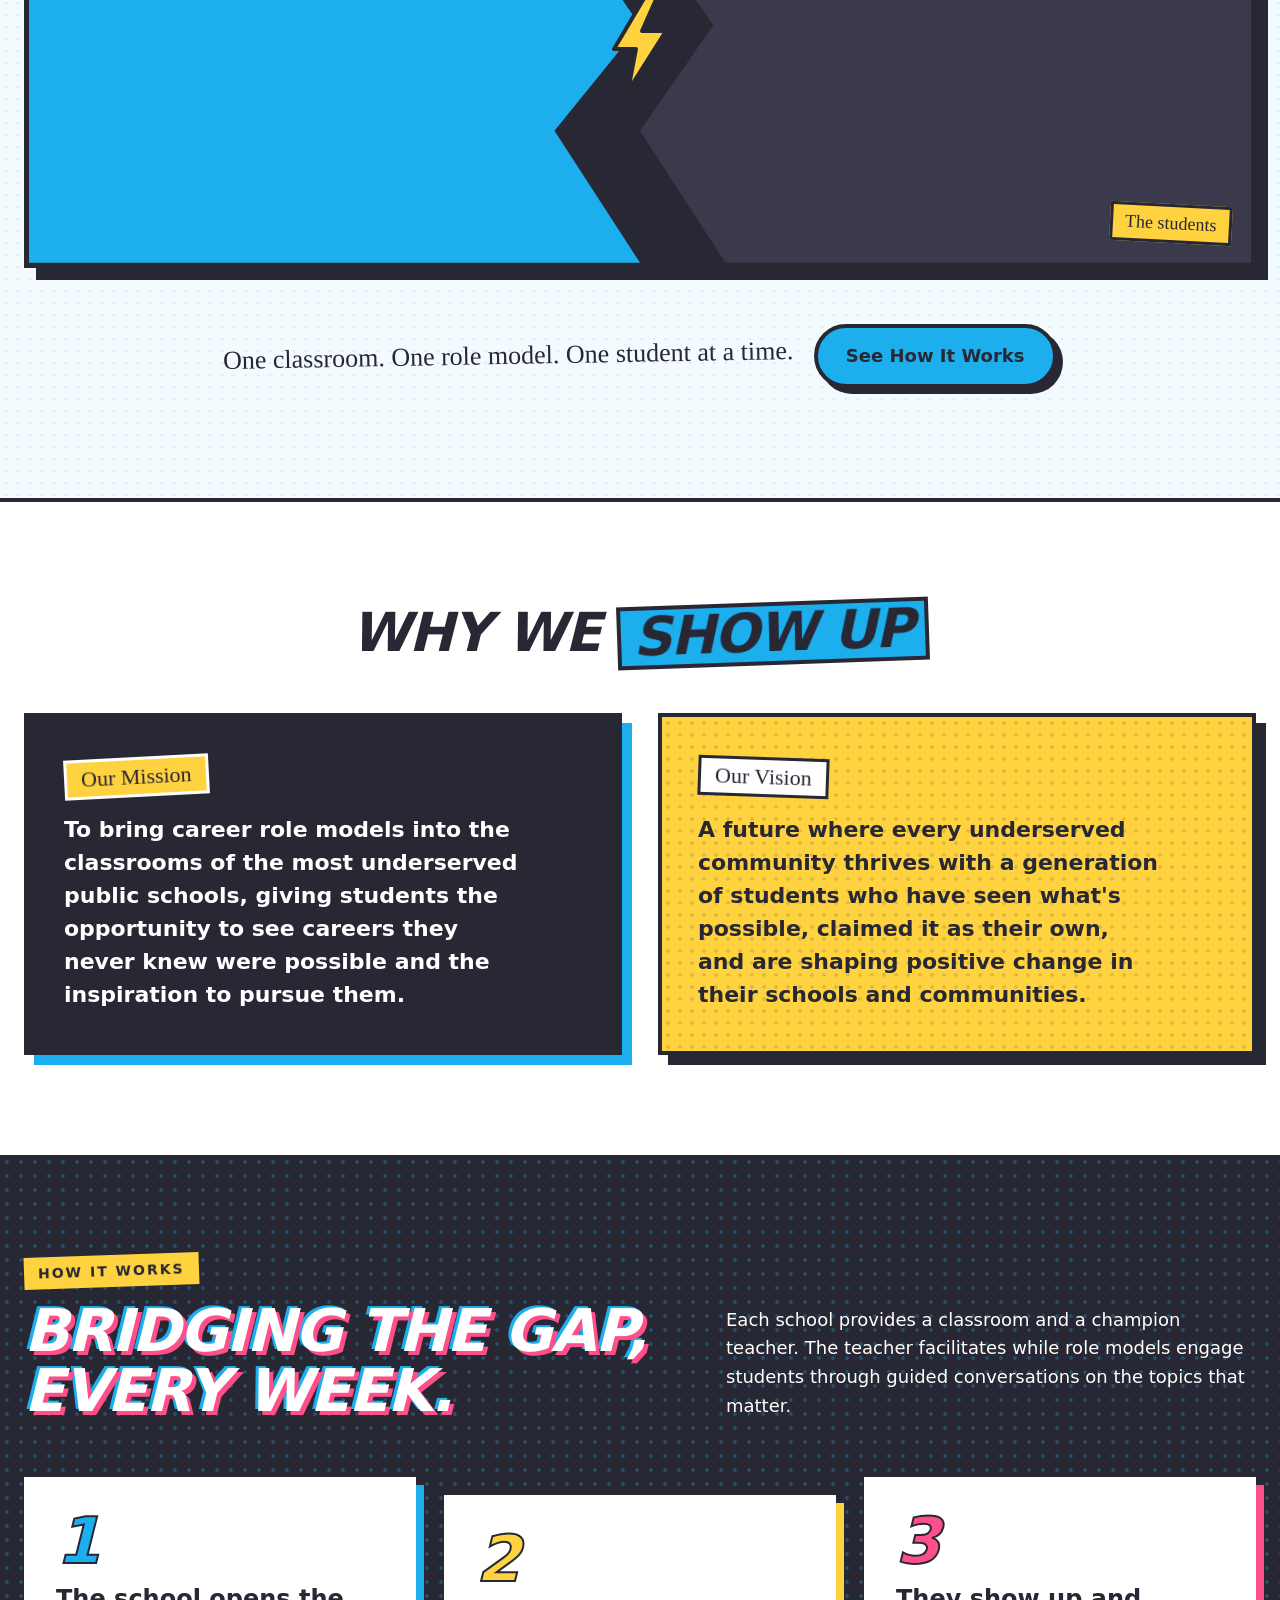
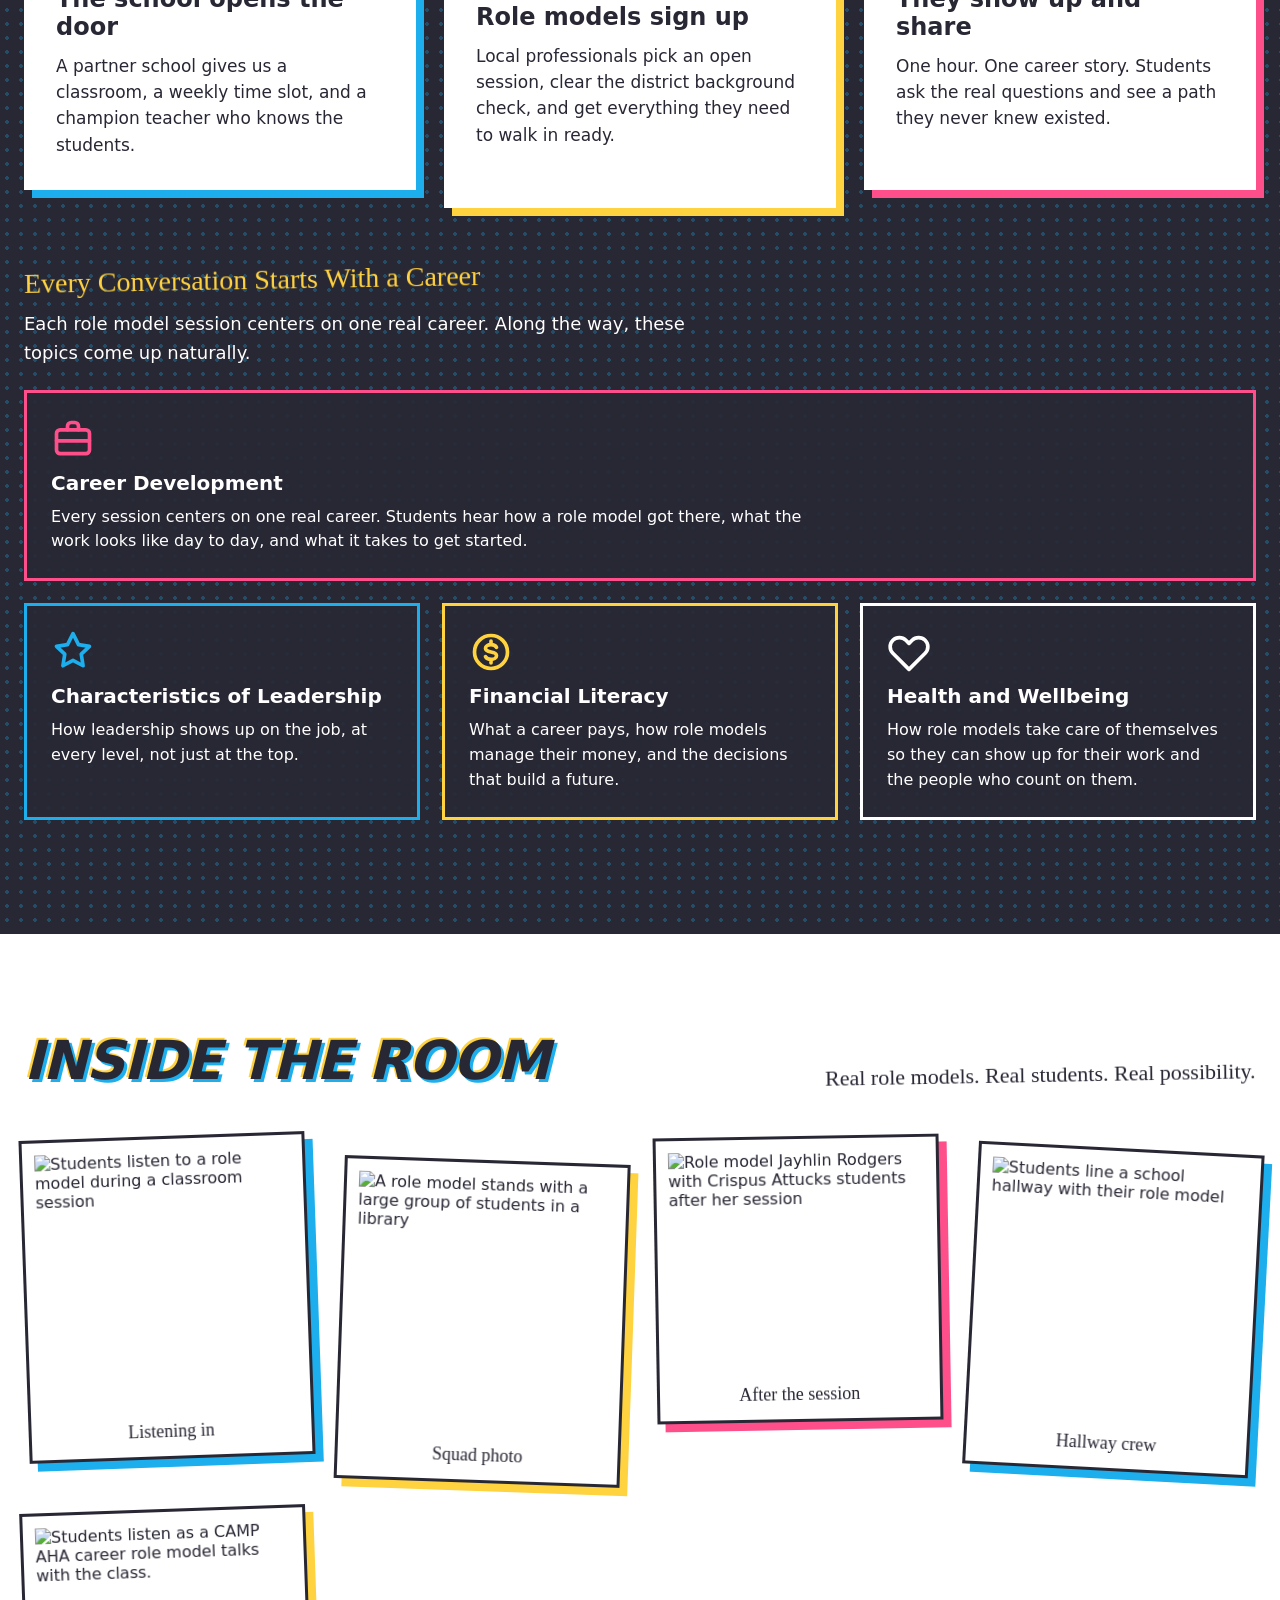
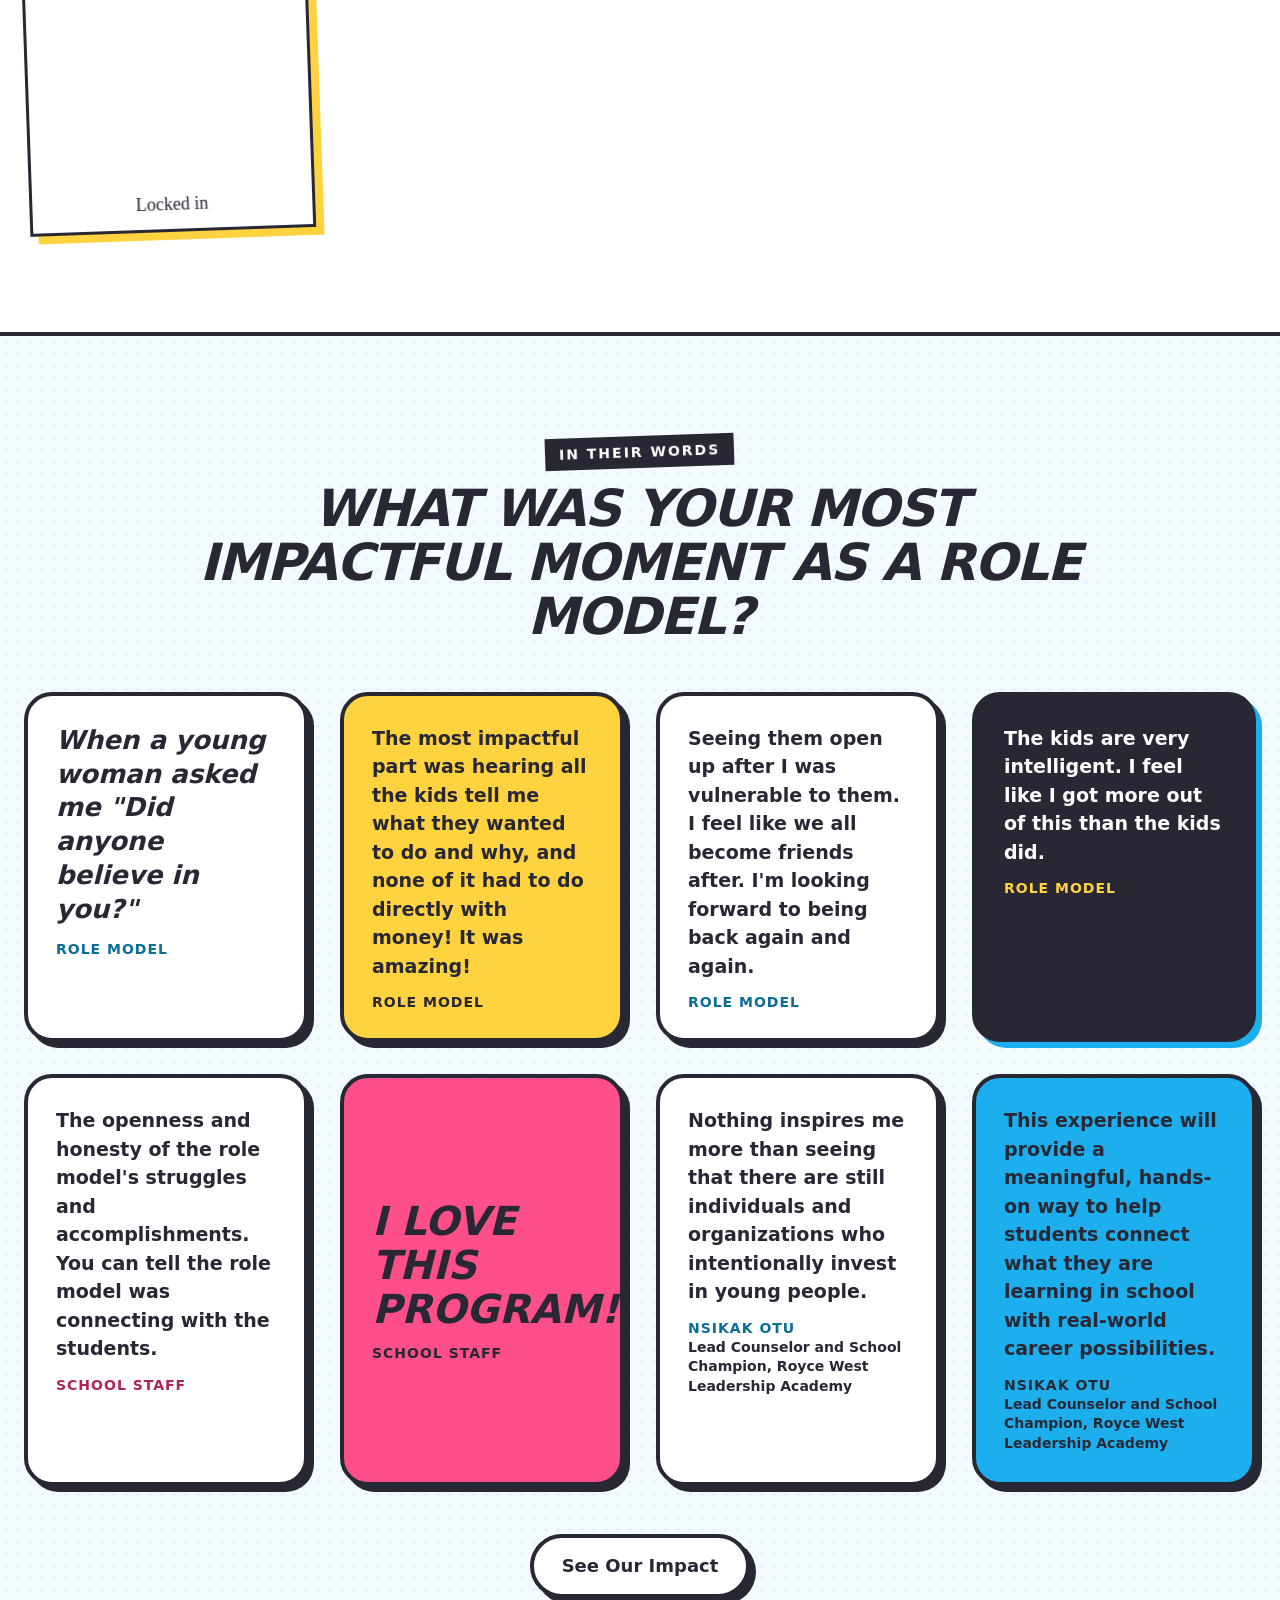
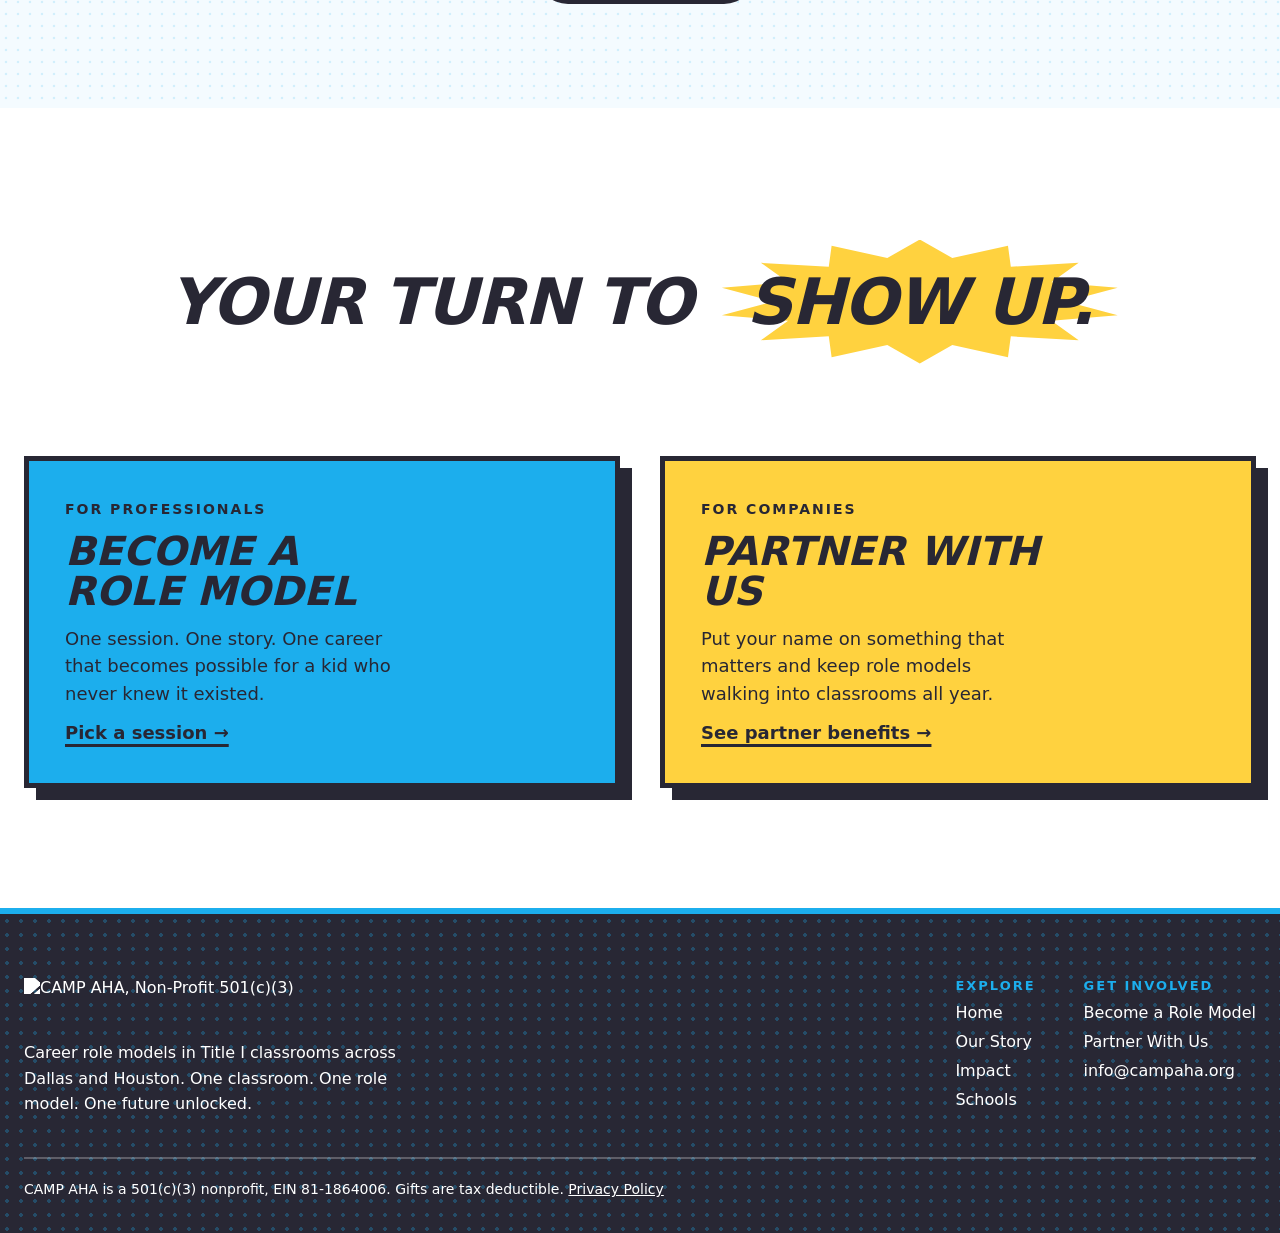
==== commit af0b3750: "Move Beacon Concrete credit to the Royce West session card Home partner strip removed. Role Model pa" ====
--- a/site/index.html
+++ b/site/index.html
@@ -349,13 +349,6 @@
 </div>
 </section>
 
-<section aria-label="Community partner" style="background: #282734; padding: 44px 24px; border-top: 4px solid #282734; border-bottom: 4px solid #282734">
-<div style="max-width: 1320px; margin: 0 auto; display: flex; flex-wrap: wrap; align-items: center; justify-content: center; gap: 20px 36px; color: #ffffff; text-align: center">
-<p style="margin: 0; font-family: 'Permanent Marker', cursive; font-size: 24px; color: #ffd23f">Made possible by our Community Partner</p>
-<img src="/img/beacon-wordmark-white.svg" alt="Beacon Concrete" style="height: 52px; width: auto">
-</div>
-</section>
-
 <section aria-labelledby="join-h" style="background: #ffffff; padding: 120px 24px 120px; position: relative">
 <div style="max-width: 1320px; margin: 0 auto; display: flex; flex-direction: column; gap: 80px">
 <h2 id="join-h" style="margin: 0; padding: 16px 0; text-align: center; font-weight: 900; font-style: italic; font-size: clamp(38px, 5vw, 72px); line-height: 1.25; letter-spacing: -1.5px; text-transform: uppercase">Your turn to <span style="position: relative; display: inline-block; margin: 14px 0 14px 16px; padding: 4px 18px; z-index: 0; isolation: isolate"><span class="burst" aria-hidden="true" style="position: absolute; inset: -18px -12px; background: #ffd23f; z-index: -1"></span>show&nbsp;up.</span></h2>
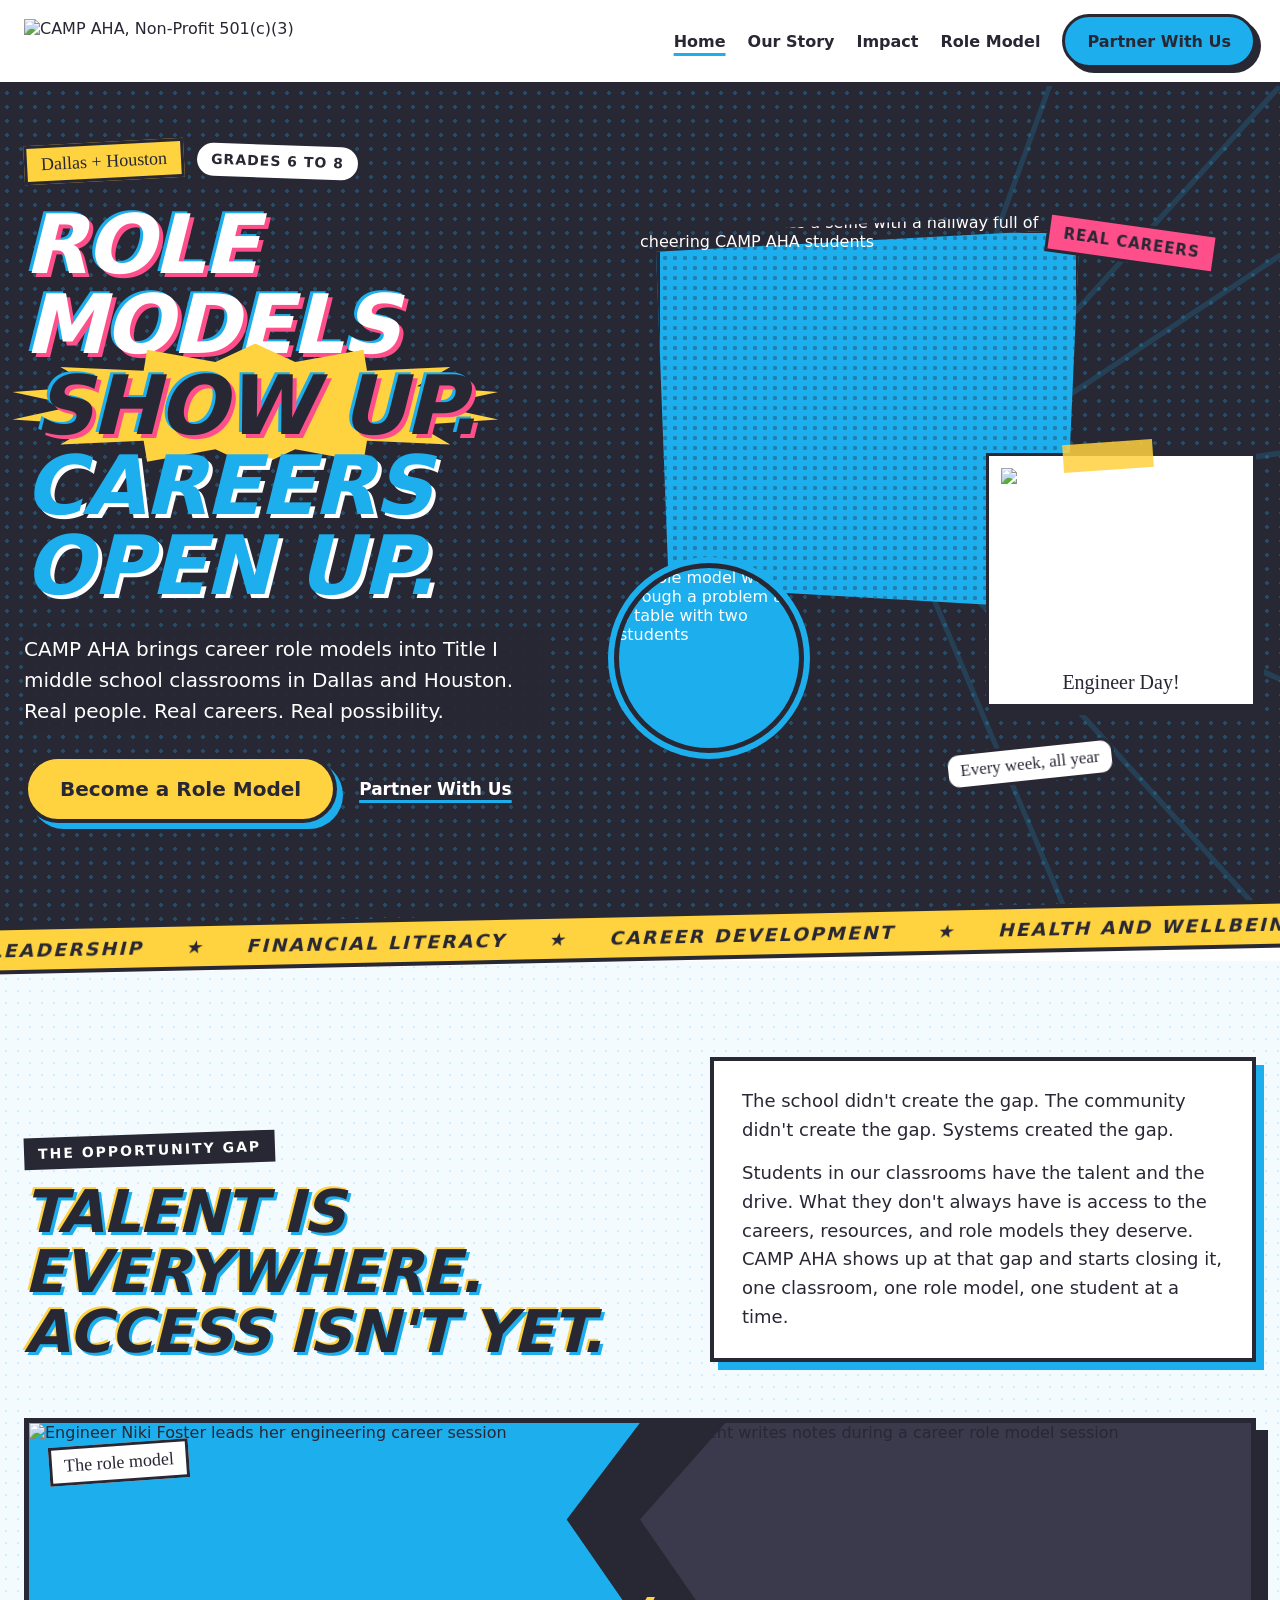
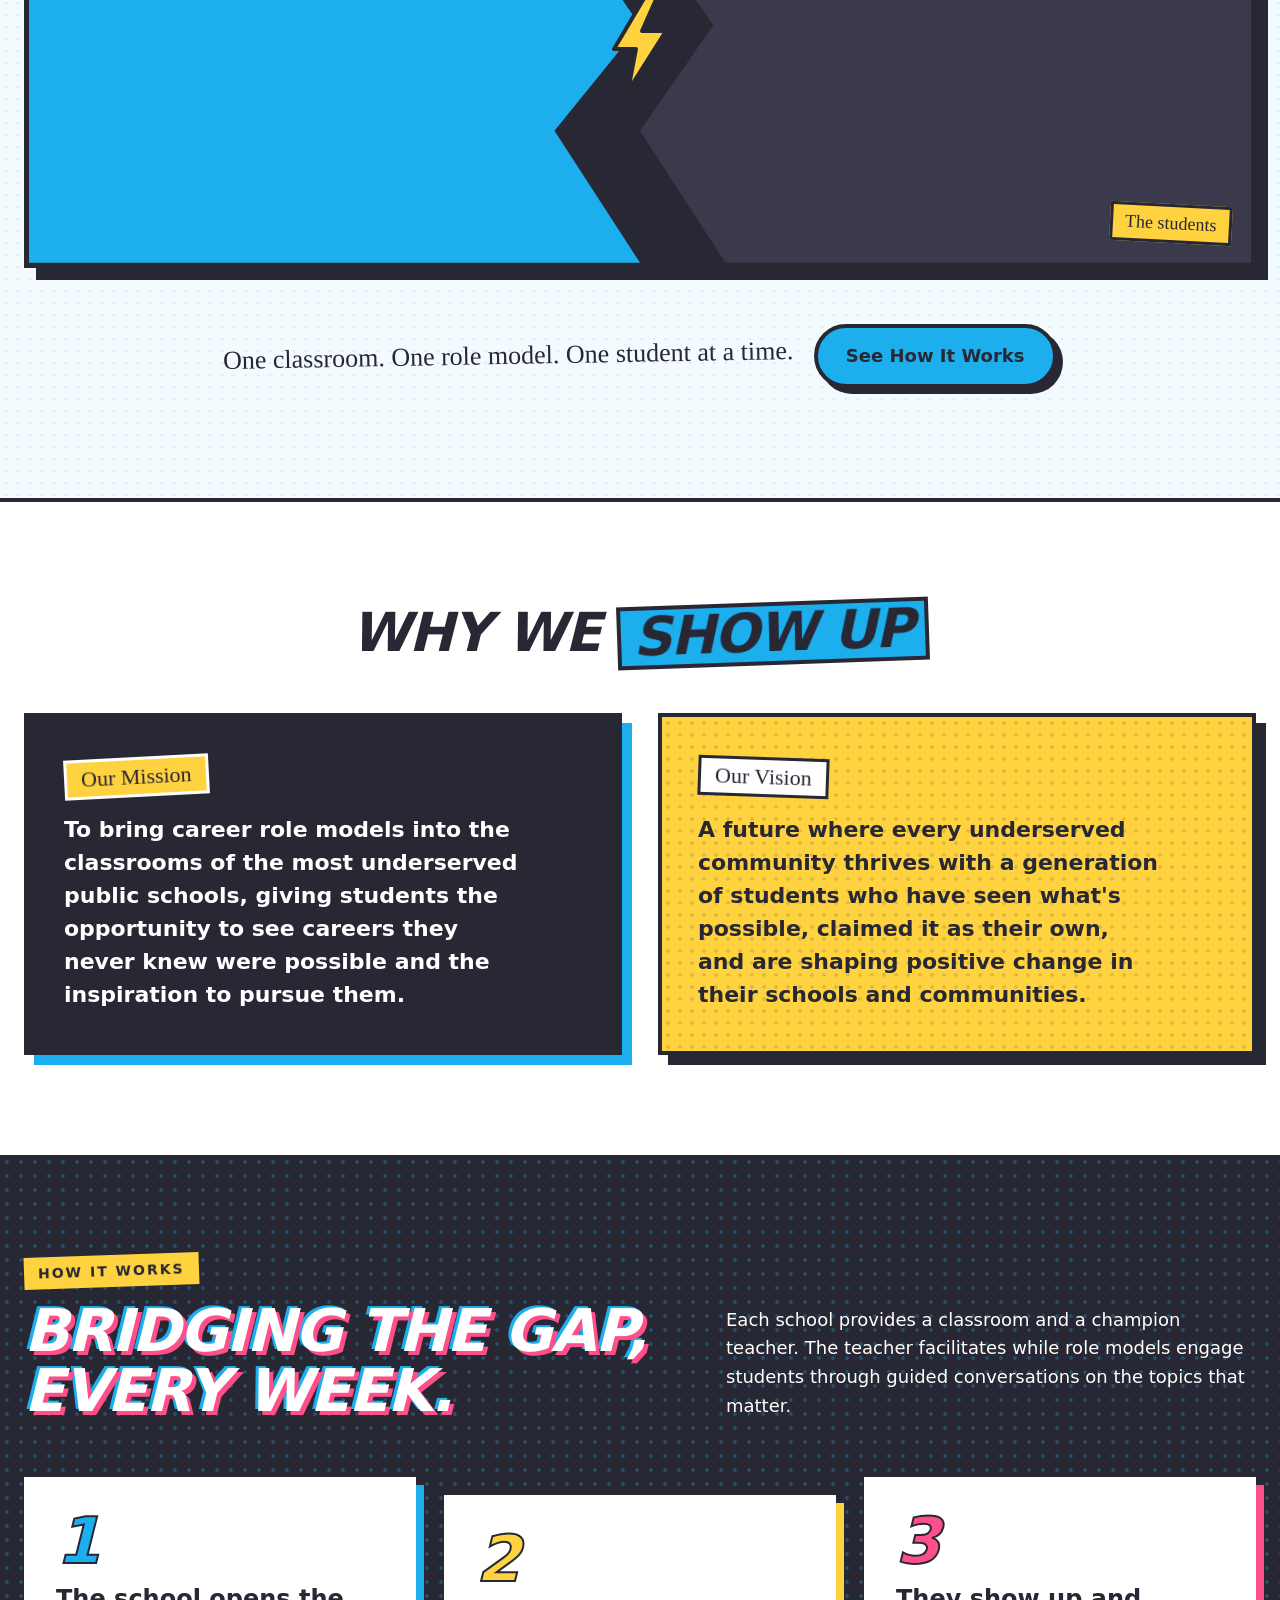
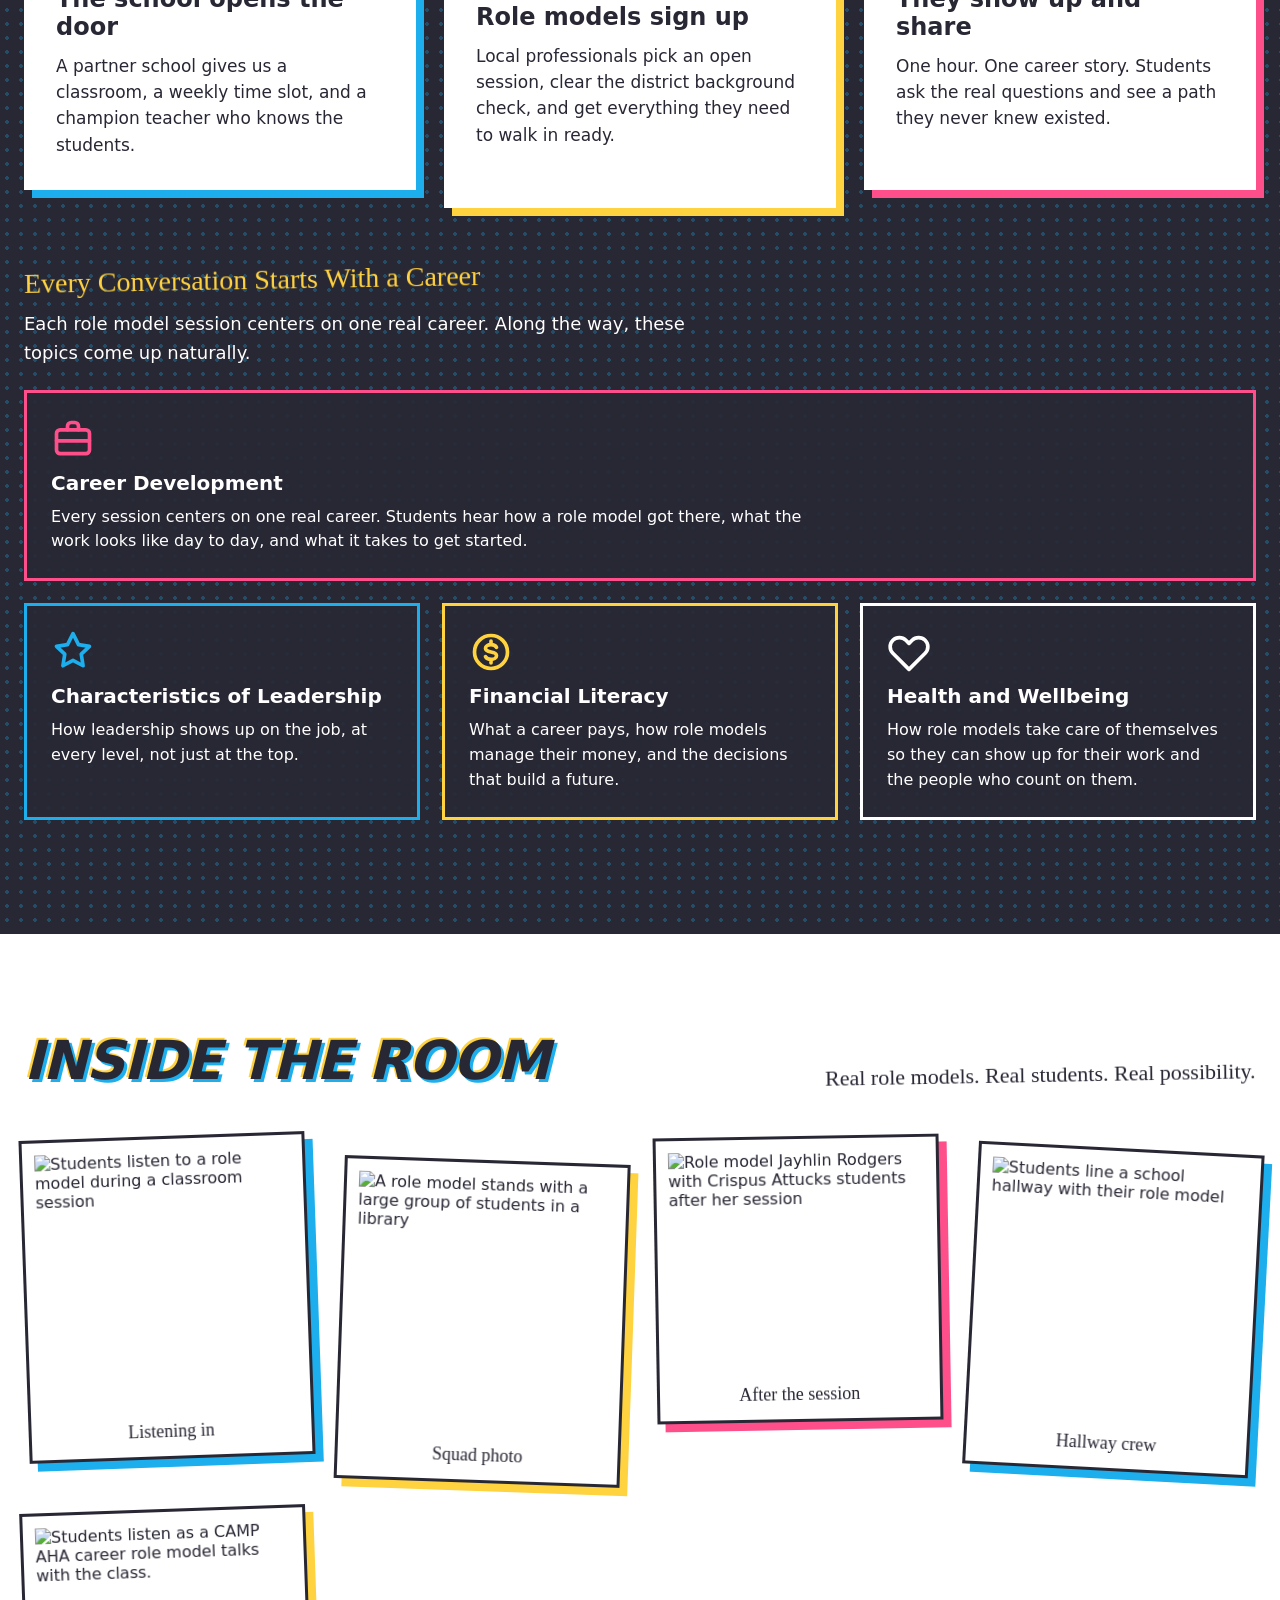
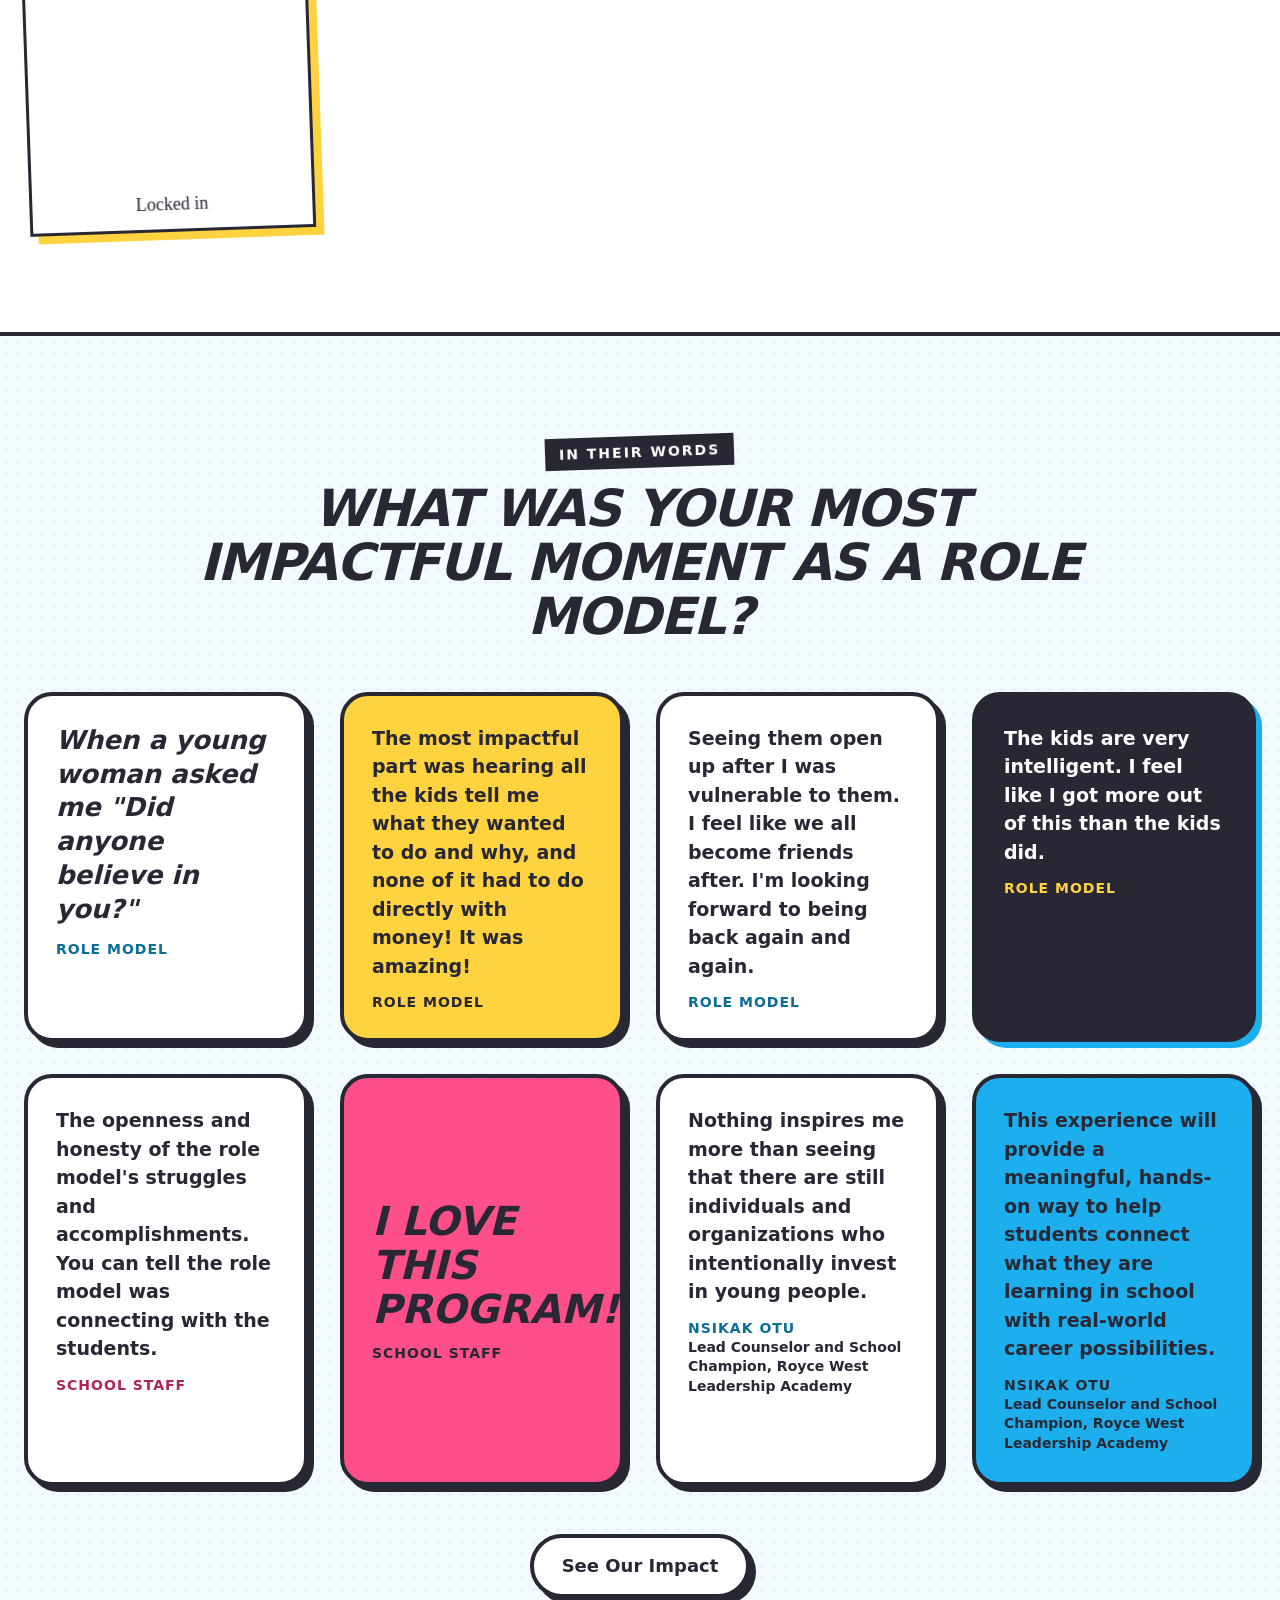
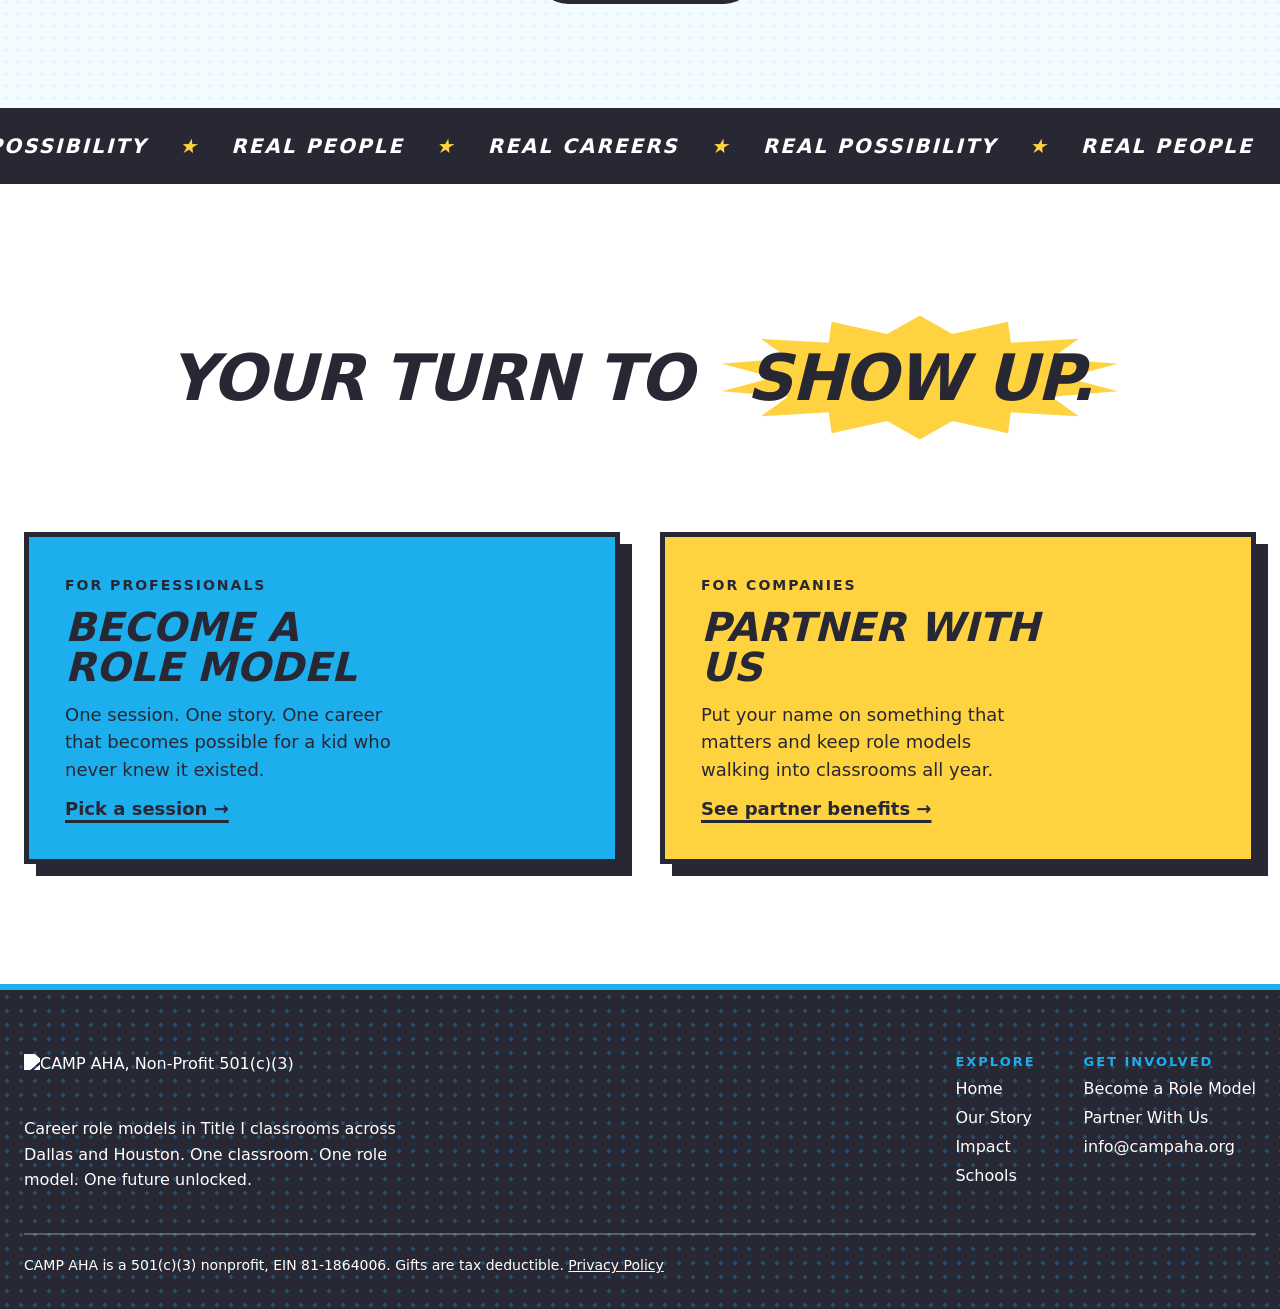
==== commit 49c8445e: "Home: dark Real people, Real careers band in place of the partner strip Co-Authored-By: Claude Opus " ====
--- a/site/index.html
+++ b/site/index.html
@@ -349,6 +349,8 @@
 </div>
 </section>
 
+<div aria-hidden="true" style="background: #282734; border-top: 4px solid #282734; border-bottom: 4px solid #282734; padding: 22px 0; display: flex; align-items: center; justify-content: center; gap: 32px; white-space: nowrap; overflow: hidden; font-weight: 900; font-style: italic; font-size: 20px; letter-spacing: 2px; color: #ffffff"><span>REAL PEOPLE</span><span style="color: #ffd23f">★</span><span>REAL CAREERS</span><span style="color: #ffd23f">★</span><span>REAL POSSIBILITY</span><span style="color: #ffd23f">★</span><span>REAL PEOPLE</span><span style="color: #ffd23f">★</span><span>REAL CAREERS</span><span style="color: #ffd23f">★</span><span>REAL POSSIBILITY</span><span style="color: #ffd23f">★</span><span>REAL PEOPLE</span><span style="color: #ffd23f">★</span><span>REAL CAREERS</span><span style="color: #ffd23f">★</span><span>REAL POSSIBILITY</span><span style="color: #ffd23f">★</span></div>
+
 <section aria-labelledby="join-h" style="background: #ffffff; padding: 120px 24px 120px; position: relative">
 <div style="max-width: 1320px; margin: 0 auto; display: flex; flex-direction: column; gap: 80px">
 <h2 id="join-h" style="margin: 0; padding: 16px 0; text-align: center; font-weight: 900; font-style: italic; font-size: clamp(38px, 5vw, 72px); line-height: 1.25; letter-spacing: -1.5px; text-transform: uppercase">Your turn to <span style="position: relative; display: inline-block; margin: 14px 0 14px 16px; padding: 4px 18px; z-index: 0; isolation: isolate"><span class="burst" aria-hidden="true" style="position: absolute; inset: -18px -12px; background: #ffd23f; z-index: -1"></span>show&nbsp;up.</span></h2>
